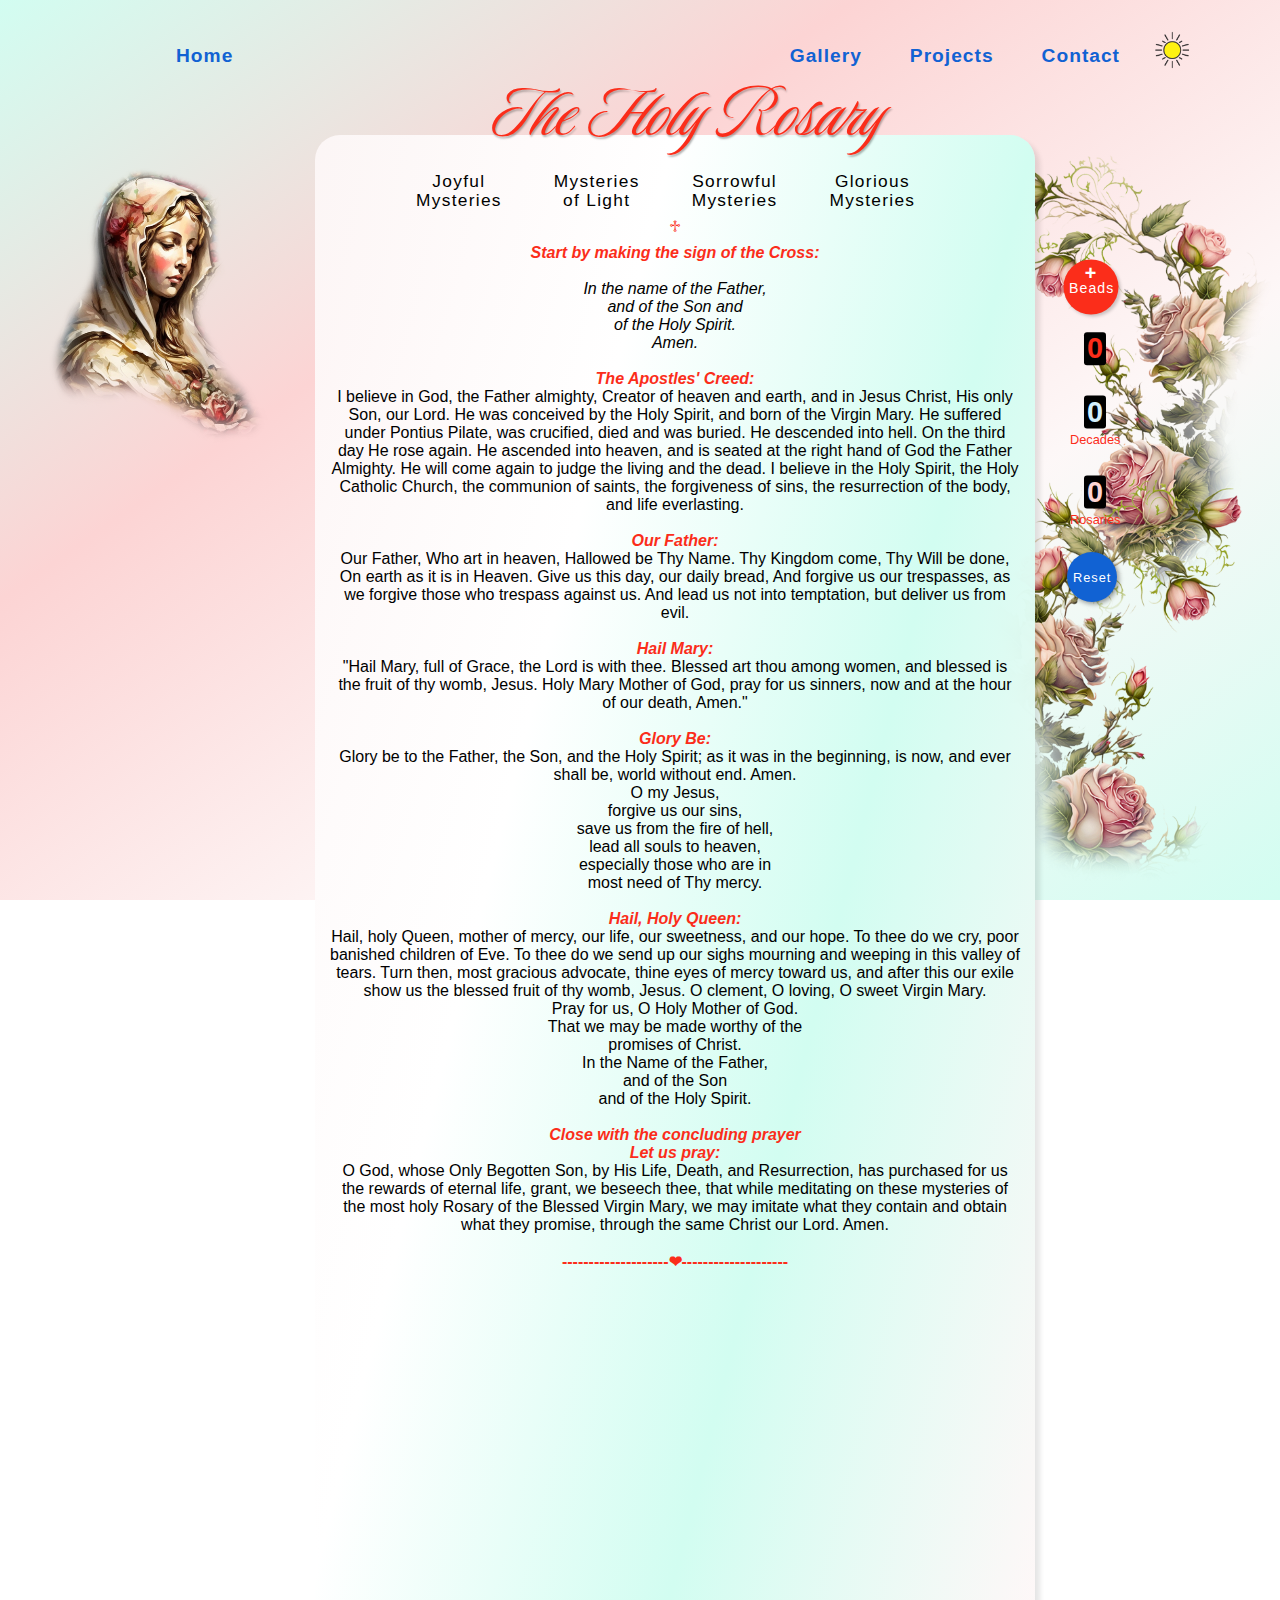
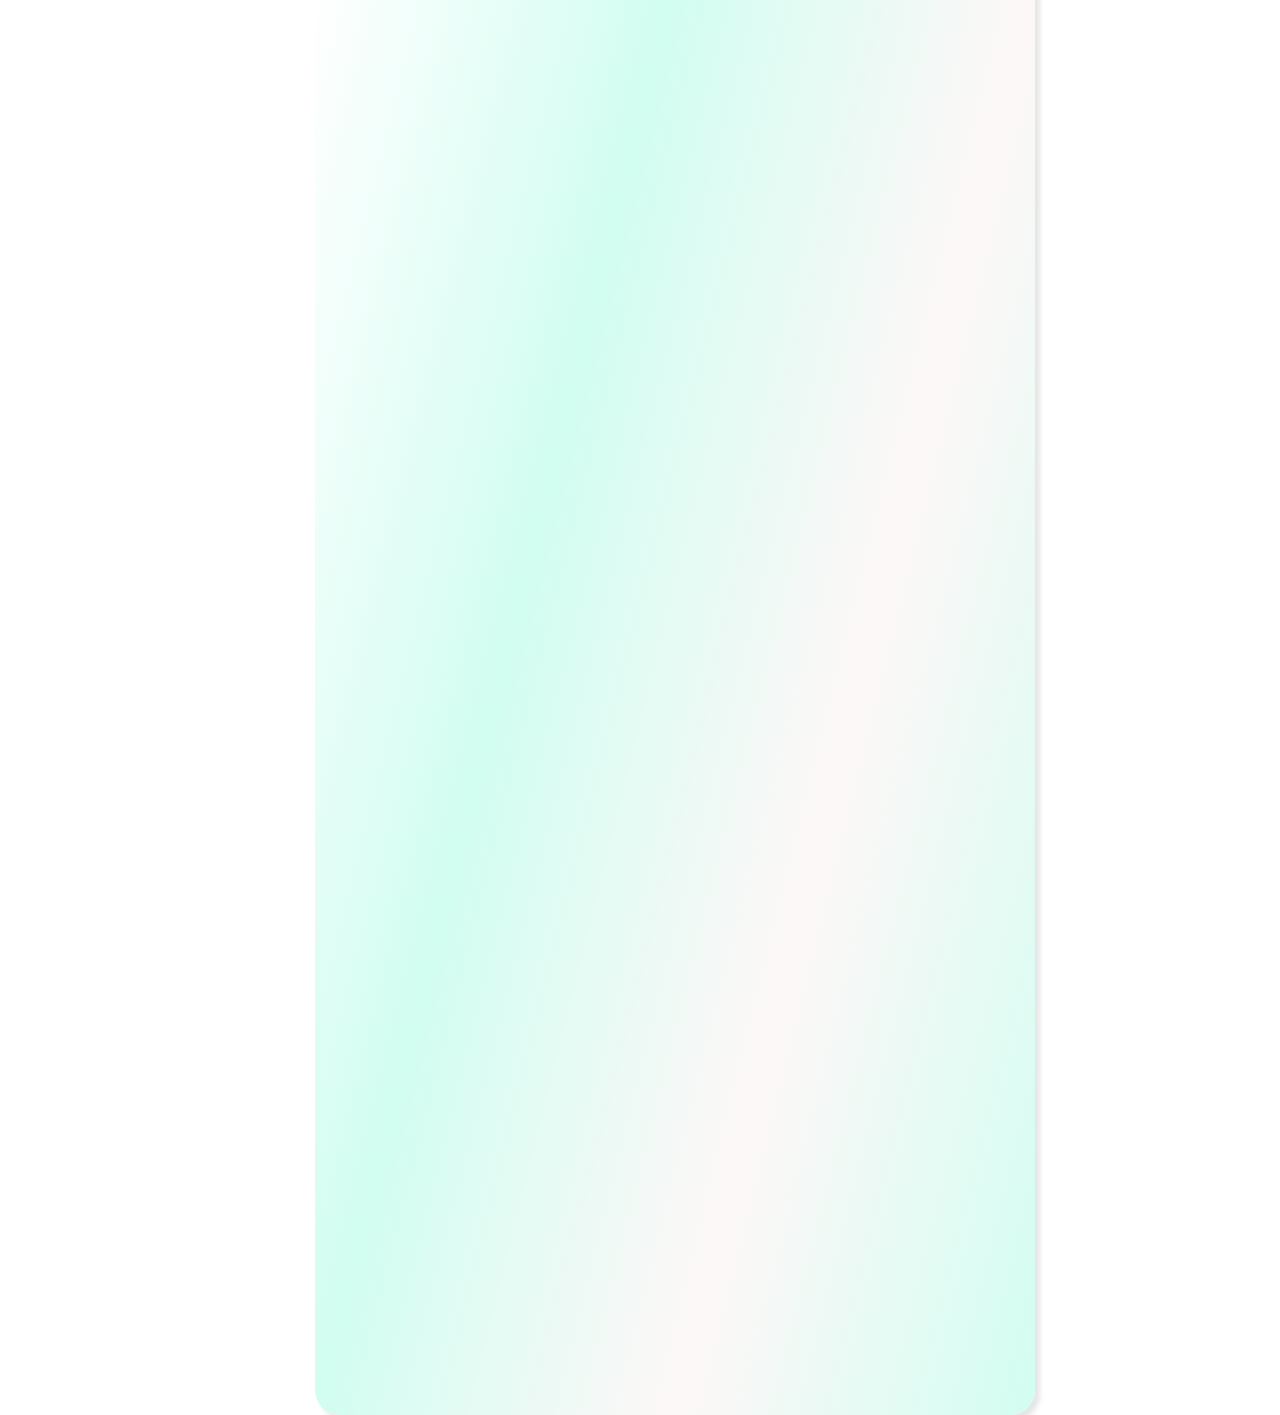
==== index.html @ c5617123 "Add files via upload" ====
<!DOCTYPE html>
<html lang="en">
<head>
    <meta charset="UTF-8">
    <meta http-equiv="X-UA-Compatible" content="IE=edge">
    <meta name="viewport" content="width=device-width, initial-scale=1.0, user-scalable=0">
    <title>The Holy Rosary</title>
    <link rel="preconnect" href="https://fonts.googleapis.com">
    <link rel="preconnect" href="https://fonts.gstatic.com" crossorigin>
    <link href="https://fonts.googleapis.com/css2?family=Great+Vibes&display=swap" rel="stylesheet">
    <link rel="apple-touch-icon" href="%PUBLIC_URL%/logo192.png" />
    <link rel="preconnect" href="https://fonts.googleapis.com">
    <link rel="preconnect" href="https://fonts.gstatic.com" crossorigin>
    <link href="https://fonts.googleapis.com/css2?family=Great+Vibes&family=Luxurious+Script&display=swap" rel="stylesheet">
    <link rel="preconnect" href="https://fonts.googleapis.com">
    <link rel="preconnect" href="https://fonts.gstatic.com" crossorigin>
    <link href="https://fonts.googleapis.com/css2?family=Fleur+De+Leah&display=swap" rel="stylesheet">
    <link rel="stylesheet" href="./styles/styles.css">
    <link rel="stylesheet" href="./styles/max634px.css">
    <link rel="stylesheet" href="./styles/min635px.css">
    <link rel="stylesheet" href="./styles/min768px.css">
    <script   src="./components/theme.js" defer>  </script>
    <script   src="./components/counters.js" defer>  </script>

  </head>
<body>
<div id="chromeBrowser"><i>For best user experience switch to Google Chrome Browser</i></div>
<div class="pop_up_msg"> Mysteries Selected </div>
  <!--  Sun Moon Icon -->
  <div >
    <img  class="sun" src='images/sun.png' width="40px">
  </div>
  
  <!-- Whole Menu -->
  <div class="offScreenMenu"></div>

  <header>
<div class="hamburger" id="hamburger">
      <div class="bar bar-top" ></div>
      <div class="bar bar-mid" ></div>
      <div class="bar bar-bot" ></div>
</div>
</header>

    <nav class="nav">

      <ul class="menu-ul">
        
        <li class="list-li home"><a href="index.html">Home</a></li>
        <li class="list-li"><a href="gallery.html">Gallery</a></li>
        <li class="list-li"><a href="#">Projects</a></li>
        <li class="list-li">
          <a href="mailto:sonnyli2176@gmail.com?subject=Online Queries"
            >Contact</a
          >
        </li>
      </ul>
    </nav>

<!-- GRID CONTENT-->
  <div class="gridContent"> 
      <img class="mary" src="images/mary.png" alt="Mother Mary" />
      <img class="roses" src="images/roses.png" alt="Roses" />
      
  <div class="title "> <p >The Holy Rosary</p></div><br>


      <div class="textLight">

        <div id="the__mysteries__mode">
  <button class="joyful_btn" >Joyful Mysteries</button>
  <button class="light_btn" >Mysteries of Light</button>
  <button class="sorrowful_btn"  >Sorrowful Mysteries</button>
  <button class="glorious_btn"  >Glorious Mysteries</button>
</div>
        
  <!-- TEXT CONTENT -->
<br/>
<br/>
<br/>
<br/>
    <p class="signCross">♱<br/> </p>
    <p >
          <i class="start">Start by making the sign of the Cross: </i><br/>
    </p>
    <br/>

  <div class="makeSign">
    <p ><i>
In the name of the Father, <br/>
and of the Son and <br/>
of the Holy Spirit.<br/>
Amen.</i>
</p>
</div>

<div class="theCreed" ><br/>
<i class="creed">The Apostles' Creed:</i>
</div>
<div class="theCreed">
<p>
I believe in God, the Father almighty,
Creator of heaven and earth,
and in Jesus Christ, His only Son, our Lord.
He was conceived by the Holy Spirit,
and born of the Virgin Mary.
He suffered under Pontius Pilate,
was crucified, died and was buried.
He descended into hell.
On the third day He rose again.
He ascended into heaven,
and is seated at the right hand of God the Father Almighty.
He will come again to judge the living and the dead.
I believe in the Holy Spirit,
the Holy Catholic Church,
the communion of saints,
the forgiveness of sins,
the resurrection of the body,
and life everlasting.
</p><br/>
  </div>

  <div class="ourFather">
   <div class="ourFatherTitle">
    <i>Our Father:</i>
  </div>
    Our Father, Who art in heaven, 
    Hallowed be Thy Name. 
    Thy Kingdom come, Thy Will be done, 
    On earth as it is in Heaven.
     Give us this day, our daily bread, 
     And forgive us our trespasses, 
     as we forgive those who trespass against us. 
     And lead us not into temptation,
      but deliver us from evil.
   
  </div><br/>

        <div class="hailMary" >
        <span class="hailM"><i>Hail Mary:</i></span><br/>
          "Hail Mary, full of Grace, the Lord is with thee.
            Blessed art thou among women, and blessed is the fruit
            of thy womb, Jesus. Holy Mary Mother of God, pray for us sinners,
             now and at the hour of our death, Amen."
        </div><br/>
   
        <div class="gloryBe">
        <span class="glory"><i>Glory Be:</i><br/></span>
        Glory be to the Father, 
        the Son, and the Holy Spirit; 
        as it was in the beginning, 
        is now, and ever shall be, 
        world without end. Amen.
        </div>

        <div class="closing">
      <p >
      O my Jesus, <br/>
      forgive us our sins, <br/>

      save us from the fire of hell, <br/>

      lead all souls to heaven, <br/>

      especially those who are in <br/>
       
      most need of Thy mercy.
      </p>
    </div><br/>

    <div class="closing">
      <span class="hailHolyQueen"><i>Hail, Holy Queen:</i><br/></span>

      Hail, holy Queen, mother of mercy, 
      our life, our sweetness, and our hope. 
      To thee do we cry, poor banished 
      children of Eve. To thee do we send 
      up our sighs mourning and weeping 
      in this valley of tears. 
      Turn then, most gracious advocate, 
      thine eyes of mercy toward us, 
      and after this our exile show us 
      the blessed fruit of thy womb, 
      Jesus. O clement, O loving, 
      O sweet Virgin Mary.
      <br/>
     
Pray for us, 
O Holy Mother of God.<br/>

That we may be made worthy

of the <br/>

promises of Christ.<br/>

In the Name of the Father, <br/> 
and of the Son <br/>
and of the Holy Spirit.<br/>

</div><br/>

<div class="conclude">
<span ><i>Close with the concluding prayer<br/>
Let us pray:</i></span>
</div>

<div class="closing">
O God, whose Only Begotten Son, by His Life, Death,
 and Resurrection, has purchased for us the rewards of
  eternal life, grant, we beseech thee,
   that while meditating on these mysteries 
   of the most holy Rosary of the Blessed 
   Virgin Mary, we may imitate what they contain
    and obtain what they promise, 
    through the same Christ our Lord. Amen.

</div>


<div class="heart"><br/>
--------------------<span >&#10084;</span>--------------------
</div>

</div><!-- end of TextLight Section -->

<div id="counters-and-buttons-container">
<div id="counters-container">
  <button id="beads">0</button>
  <button id="decades">0</button>
  <div id="decades__bottom">Decades</div>
  <button id="rosaries">0</button>
  <div id="rosaries__bottom">Rosaries</div>
</div>

  <div id="buttons-container"> 
    <button id="beads-plus"><span id="beads-txt">Beads</span></button>
    <button id="reset-btn">Reset</button>
  </div>
</div><!-- END OF GRID CONTAINER -->

<!-- The Completed Said Rosary Message  -->
<div id="saidRosary"><p></p></div>


<div id="Mysteries_Container">
<!-- THE JOYFUL MYSTERIES -->
<div data-set='mystery' class="mystery" id="Joyful__Mysteries">
  
      <div class="J1 joyful "> <i class="The__Annunciation sub__title"> 1st: The Annunciation </i>
                 <div ><!--P -->
                 <p class="first__message"> "In the sixth month the angel Gabriel was sent from God to a city of Galilee named Nazareth, to a virgin betrothed to a man whose name was Joseph, of the house of David; and the virgin's name was Mary" </p>
                 </div><!--P -->
                    <div class="IM Gabriel"><!-- IMG -->
                         <img src= "./images/Gabriel.png" alt="Angel Grabriel" > 
                    </div><!-- IMG -->
                <div class="bg"></div>
      </div>

      <div class="J2 joyful "> <i class="The__Visitation sub__title"> 2nd: The Visitation </i>
                <div class="the__visitation__text">
                <p class="second__message"> "In those days Mary arose and went with haste into the hill country, to a city of Judah, and she entered the house of Zechariah and greeted Elizabeth. And when Elizabeth heard the greeting of Mary, the babe leaped in her womb; and Elizabeth was filled with the Holy Spirit and she exclaimed with a loud cry, 'Blessed are you among women, and blessed is the fruit of your womb!" </p>
                </div>
                   <div class="IM Visitation">
                        <img src= "./images/Visitation.png" alt="Mary Visitation Elizabeth" >    
                   </div>
                   <div class="bg"></div>
</div>

      <div class="J3 joyful "> <i class="The__Birth__of__Our__Lord sub__title"> 3rd: The Birth of Our Lord </i>
            <div>
            <p class="third__message"> "In those days a decree went out from Caesar Augustus that all the world should be enrolled. This was the first enrolment, when Quirinius was governor of Syria. And all went to be enrolled, each to his own city. And Joseph also went up from Galilee, from the city of Nazareth, to Judea, to the city of David, which is called Bethlehem, because he was of the house and lineage of David, to be enrolled with Mary, his betrothed, who was with child. And while they were there, the time came for her to be delivered. And she gave birth to her first-born son and wrapped him in swaddling cloths, and laid him in a manger, because there was no place for them in the inn" </p>
            </div>
             <div class="IM Manger"> 
                 <img src= "./images/JesusInManger.png" alt="Jesus Laying In the Manger" >    
            </div>
                 <div class="bg"></div>
    </div>

    <div class="J4 joyful "> <i class="The__Presentation__in__Temple sub__title"> 4th: The Presentation in the Temple </i>
           <div>
           <p class="fourth__message"> "And at the end of eight days, when he was circumcised, he was called Jesus, the name given by the angel before he was conceived in the womb. And when the time came for their purification according to the law of Moses, they brought him up to Jerusalem to present him to the Lord (as it is written in the law of the Lord, 'Every male that opens the womb shall be called holy to the Lord') and to offer a sacrifice according to what is said in the law of the Lord, 'a pair of turtledoves, or two young pigeons" </p>
          </div>
               <div class="IM Presentation">
                   <img src= "./images/Presentation.png" alt="The Presentation of Jesus" >    
              </div>
                   <div class="bg"></div>
    </div>

    <div class="J5 joyful "> <i class="Jesus__in__the__temple sub__title"> 5th: The finding of Jesus in the temple </i>
           <div>
           <p class="fifth__message"> "Now his parents went to Jerusalem every year at the feast of the Passover. And when he was twelve years old, they went up according to custom; and when the feast was ended, as they were returning, the boy Jesus stayed behind in Jerusalem. His parents did not know it. After three days they found him in the temple, sitting among the teachers, listening to them and asking them questions; and all who heard him were amazed at his understanding and his answers" </p>
           </div>
               <div class="IM Found">
                    <img src= "./images/FoundJesus.png" alt=" Found Jesus at the Temple" >    
               </div>
                    <div class="bg"></div>
    </div>
    </div>
  
  <!-- Mysteries__of__Light -->
  <div class="mystery" id="Mysteries__of__Light">
        <div class="L1 light "> <i class="The__Baptism__in__the__Jordan sub__title"> 1st: The Baptism in the Jordan </i>
            <div>
            <p class="first__message"> "And when Jesus was baptized, he went up immediately from the water, and behold, the heavens were opened and he saw the Spirit of God descending like a dove, and alighting on him; and lo, a voice from heaven, saying, 'This is my beloved Son, with whom I am well-pleased" </p>
            </div>
                  <div class="IM Baptismal">
                       <img src= "./images/Baptismal.png" alt=" The Baptismal of Jesus" >    
                  </div>
                      <div class="bg"></div>
     </div>

    <div class="L2 light "> <i class="Wedding__feast__of__Cana sub__title"> 2nd: The wedding feast of Cana </i>
            <div>
            <p class="second__message"> "On the third day there was a marriage at Cana in Galilee, and the mother of Jesus was there; Jesus also was invited to the marriage, with his disciples. When the wine failed, the mother of Jesus said to him, 'They have no wine.' And Jesus said to her, 'O woman, what have you to do with me? My hour has not yet come.' His mother said to the servants, 'Do whatever he tells you" </p>
            </div>
                 <div class="IM Cana">
                      <img src= "./images/WeddingCana.png" alt=" The Wedding__feast__of__Cana" >    
                 </div>
                     <div class="bg"></div>
     </div>

    <div class="L3 light "> <i class="The__kingdom__of__God sub__title"> 3rd: The proclamation of the kingdom of God </i>
          <div>
          <p class="third__message"> "The time is fulfilled, and the kingdom of God is at hand; repent, and believe in the gospel" </p>
          </div>
               <div class="IM Repent">
                  <img src= "./images/Repent.png" alt=" The proclamation of the Kingdom of God" >    
               </div>
                    <div class="bg"></div>
    </div>

    <div class="L4 light "> <i class="The__Transfiguration sub__title"> 4th: The Transfiguration </i>
         <div>
         <p class="fourth__message"> "And after six days Jesus took with him Peter and James and John his brother, and led them up a high mountain apart. And he was transfigured before them, and his face shone like the sun, and his garments became white as light" </p>
         </div>
              <div class="IM Transfiguration">
                  <img src= "./images/transfiguration.png" alt=" The Transfiguration of Jesus" class="Transfiguration">    
              </div>
                    <div class="bg"></div>
    </div>

    <div class="L5 light "> <i class="The__institution__of__the__Eucharist sub__title"> 5th: The institution of the Eucharist </i>
            <div>
            <p class="fifth__message"> "Now as they were eating, Jesus took bread, and blessed, and broke it, and gave it to the disciples and said, 'Take, eat; this is my body" </p>
            </div>
                  <div class="IM theEucharist">
                     <img src= "./images/theEucharist.png" alt=" The The__institution__of__the__Eucharist" class="theEucharist">    
                  </div>
                       <div class="bg"></div>
    </div>
</div>

<!-- THE SORROWFUL -->
<div class="mystery" id="Sorrowful__Mysteries">
        <div class="S1 sorrowful "> <i class="The__agony__in__the__Garden sub__title"> 1st: The agony in the Garden </i>
            <div>
            <p class="first__message"> "Then Jesus went with them to a place called Gethsemane, and he said to his disciples, 'Sit here, while I go yonder and pray.' And taking with him Peter and the two sons of Zebedee, he began to be sorrowful and troubled. Then he said to them, 'My soul is very sorrowful, even to death; remain here, and watch with me.' And going a little farther he fell on his face and prayed, 'My Father, if it be possible, let this cup pass from me; nevertheless, not as I will, but as you will" </p>
            </div>
                 <div class="IM Gethsemane">
                     <img src= "./images/JesusInGarden.png" alt="Jesus In The Garden of Gethsemane" >
                 </div>
                      <div class="bg"></div>
    </div>

    <div class="S2 sorrowful "> <i class="The__scourging__at__the__pillar sub__title"> 2nd: The scourging at the pillar </i>
           <div>
           <p class="second__message"> "Pilate released Barabbas to them, but after he had Jesus scourged, he handed him over to be crucified" </p>
           </div>
                <div class="IM Scourging">
                    <img src= "./images/Scourging.png" alt="Jesus being scourging" >
                </div>
                      <div class="bg"></div>
    </div>

    <div class="S3 sorrowful "> <i class="The__crowning__with__thorns sub__title"> 3rd: The crowning with thorns </i>
           <div>
           <p class="third__message"> "Then the soldiers of the governor took Jesus into the praetorium, and they gathered the whole battalion before him. And they stripped him and put a scarlet robe upon him, and plaiting a crown of thorns they put it on his head, and put a reed in his right hand. And kneeling before him they mocked him, saying, 'Hail, King of the Jews!" </p>
          </div>
               <div class="IM crownThorn">
                   <img src= "./images/TheCrown.png" alt="Jesus Crowning of Thorns" >
               </div>
                    <div class="bg"></div>
    </div>

    <div class="S4 sorrowful "> <i class="The__carrying__of__the__cross sub__title"> 4th: The carrying of the cross </i>
           <div>
           <p class="fourth__message"> "And they compelled a passer-by, Simon of Cyrene, who was coming in from the country, the father of Alexander and Rufus, to carry his cross. And they brought him to the place called Golgotha (which means the place of a skull)" </p>
           </div>
                 <div class="IM JesusCarry">
                      <img src= "./images/JesusCarryCross.png" alt="Jesus carr the cross" >
                 </div>
                       <div class="bg"></div>
    </div>

    <div class="S5 sorrowful "> <i class="The crucifixion sub__title"> 5th: The crucifixion </i>
           <div>
           <p class="fifth__message"> "And when they came to the place which is called The Skull, there they crucified him, and the criminals, one on the right and one on the left. And Jesus said, 'Father, forgive them; for they know not what they do' ...
           It was now about the sixth hour, and there was darkness over the whole land until the ninth hour, while the sun's light failed; and the curtain of the temple was torn in two. Then Jesus, crying with a loud voice, said, 'Father, into thy hands I commit my spirit!' And having said this he breathed his last" </p>
           </div>
                <div class="IM Crucified ">
                    <img src= "./images/JesusCross.png" alt="Jesus crucified on the cross" >
                </div>
                         <div class="bg"></div>
 </div>
 </div>
    
    <!-- THE GLORIOUS -->
    <div class="mystery" id="The__Glorious__Mysteries">
      
      <div class="G1 glorious "> <i class="The__Resurrection sub__title"> 1st: The Resurrection </i>
        <div>
           <p class="first__message"> "But on the first day of the week, at early dawn, they went to the tomb, taking the spices which they had prepared. And they found the stone rolled away from the tomb, but when they went in they did not find the body. While they were perplexed about this, behold, two men stood by them in dazzling apparel; and as they were frightened and bowed their faces to the ground, the men said to them, 'Why do you seek the living among the dead? He is not here, but has risen" </p>
       </div>
       <div class="IM theResurrection">
           <img src= "./images/theResurrection.png" alt="the Resurrection" >
      </div>
            <div class="bg"></div>
    </div> 
      
      <div class="G2 glorious "> <i class="The__Ascension sub__title"> 2nd: The Ascension </i>
        <div>
             <p class="second__message"> "So then the Lord Jesus, after he had spoken to them, was taken up into heaven, and sat down at the right hand of God" </p>
        </div>
        <div class="IM theAscension">
             <img src= "./images/theAscension.png" alt="the Ascension" >
        </div>
            <div class="bg"></div>
    </div>
      
      <div class="G3 glorious "> <i class="The__descent__of__the__Holy__Spirit sub__title"> 3rd: The descent of the Holy Spirit </i>
        <div>
            <p class="third__message"> "When the day of Pentecost had come, they were all together in one place. And suddenly a sound came from heaven like the rush of a mighty wind, and it filled all the house where they were sitting. And there appeared to them tongues as of fire, distributed and resting on each one of them. And they were all filled with the Holy Spirit and began to speak in other tongues, as the Spirit gave them utterance" </p>
        </div>
        <div class="IM theHolySpirit ">
            <img src= "./images/theHolySpirit.png" alt="theHolySpirit" >
      </div>
            <div class="bg"></div>
      </div>
      
      <div class="G4 glorious "> <i class="The__Assumption sub__title"> 4th: The Assumption </i>
            <div>
                 <p class="fourth__message"> "Henceforth all generations will call me blessed; for he who is mighty has done great things for me" </p>
           </div>
           <div class="IM theAssumption ">
                 <img src= "./images/theAssumption.png" alt="theAssumption" >
           </div>
            <div class="bg"></div>
      </div>
      
      <div class="G5 glorious "> <i class="The__crowning__Queen__of__Heaven sub__title"> 5th: The crowning of Our Lady Queen of Heaven </i>
        <div>
             <p class="fifth__message"> "And a great portent appeared in heaven, a woman clothed with the sun, with the moon under her feet, and on her head a crown of twelve stars" </p>
        </div>
      <div class="IM QueenofHeaven">
        <img src= "./images/QueenofHeaven.png" alt="QueenofHeaven" >
      </div>
            <div class="bg"></div>
      </div>

      </div>  <!-- THE MYSTERIES CONTAINER -->



</body>
</html>
---- styles/styles.css ----
* {
  margin: 0;
  padding: 0;
  box-sizing: border-box;
}

:root {
  --rose: rgb(251, 45, 26);
  --lightrose: rgb(252, 212, 212);
  --faderose: rgba(253, 247, 247, 0.933);
  --darkblue: rgb(39, 6, 135);
  --darkerBlue: rgb(2, 2, 51);
  --darkModeText: rgba(253, 174, 147, 0.721);
  --lightblue: rgb(17, 98, 211);
  --nav: rgba(247, 179, 179, 0.45);
  --purple: rgb(155, 50, 240);
  --softlightopal: rgb(210, 253, 241);
  --lighterblue: rgb(212, 239, 252);
  --black: black;
  --white: white;
  --offWhite: rgb(161, 196, 255);
  --counterBG: rgba(255, 255, 255, 0.84);
  --counterBorder: rgb(248, 163, 166);
  --offScreenMenu: #a9c1e2;
  --dark: rgb(47, 64, 94);
  --green-popMsg: rgb(0, 255, 0);
}



          /* POP UP MSG */
          .pop_up_msg{
            position: fixed;
            color: var(--green-popMsg);
            z-index: 9;
            top: 130px;
            left: 35%;
            font-size: small;
            display: none;
            transition: ease 0.5s;
          }
          
          .pop_up_msg.active{
            position: fixed;
            color: var(--green-popMsg);
            background-color: var(--darkerBlue);
            padding: 5px 10px;
            border-radius:8px;
            z-index: 9;
            top: 130px;
            left: 35%;
            font-size: small;
            display: block;
            transition: ease 0.5s;
          }

        html, body{
  margin: 0 auto;
  position: relative;
}

             /* ....  THE BUTTONS DIV CONTAINER MYSTERIES SELECTION  ... */
            #the__mysteries__mode{
            display: flex;
            position: relative;
            z-index: 0;
            background-color: none;
            min-width: 340px;
            max-width: 360px;
            max-height: auto;;
            top: 2%;
            margin-left: 1.5em;
            }
            
            /* ....  THE BUTTONS MYSTERIES SELECTION  ... */

          .joyful_btn,
          .light_btn,
          .sorrowful_btn,
          .glorious_btn {
            display: flex;
            position: absolute;
            justify-content: space-around;
            width: 100%;
            height: 45px;
            padding: 5px;
            left: -15px;
            top: 65px;
            border-radius: 10px;
            background: none;
            border: none;
            color: inherit;
            transform: scale(0.8);
            letter-spacing: 1px;
            margin: 0;
            cursor: pointer;
            }

          .joyful_btn:hover ,
          .light_btn:hover ,
          .sorrowful_btn:hover ,
          .glorious_btn:hover {
            display: flex;
            position: absolute;
            justify-content: space-around;
            width: 100%;
            height: 45px;
            padding: 5px;
            left: -15px;
            top: 65px;
            background-color: var(--darkerBlue);
            border-radius: 10px;
            color: var(--lighterblue);
            transform: scale(0.8);
            letter-spacing: 1px;
            margin: 0;
            cursor: pointer;
            box-shadow: 0 0 7px 1px var(--lightblue);
            }


/* SunIcon */
.sun {
  display: block;
  position: absolute;
  top: 0;
  right: 60px;
  cursor: pointer;
  z-index: 3;
}

/* Gallery */
#wrapper {
  position: absolute;
  justify-content: center;
  align-items: center;
  top: 115px;
  display: grid;
  grid-template-columns: repeat(auto-fit, minmax(200px, 1fr));
  gap: 10px;
  padding: 0;
  margin: 10px;
  background-position: center;
}

/* Gallery images */
.imgPic {
  width: 100%;
  padding: 0;
  margin: 0;
}


/* Dark Theme Body background-image color*/
.darkMode {
  font-family: "Segoe UI", Tahoma, Geneva, Verdana, sans-serif;
  background-image: linear-gradient(
    to top left,
    var(--dark),
    var(--darkblue),
    var(--dark),
    var(--dark)
  );
  background-repeat: no-repeat;
  overflow-x: hidden;
  overflow-y: auto;
  background-attachment: fixed;
  z-index: 0;
  color: var(--offWhite);
  margin: 0;
  padding: 0;
  box-sizing: border-box;
  position: relative;
}

body {
  font-family: "Segoe UI", Tahoma, Geneva, Verdana, sans-serif;
  background-image: linear-gradient(
    to top left,
    var(--softlightopal),
    var(--faderose),
    var(--lightrose),
    var(--softlightopal)
  );
  background-repeat: no-repeat;
  overflow-x: hidden;
  overflow-y: auto;
  background-attachment: fixed;
  margin: 0 auto;
  padding: 0;
  box-sizing: border-box;
  position: relative;
  overflow-x: hidden;
}

header {
  margin: 0;
  padding: 0;
  width: 100%;
  height: auto;
  position: relative;
  z-index: 1;
}

.hamburger {
  grid-area: ham;
  display: block;
  position: absolute;
  top: 0px;
  right: 0;
  left: 83%;
  padding: 0;
  z-index: 3;
}

nav {
  display: flex;
  justify-items: center;
  width: 100%;
  margin: 0;
  padding: 0;
  box-sizing: border-box;
  position: relative;
}

.menu-ul {
  display: flex;
  position: absolute;
  flex-direction: column;
  list-style: none;
  margin: 0;
  padding: 0;
  box-sizing: border-box;
  }

.home {
  position: relative;
  left: -57%;
}

.list-li a {
  position: relative;
  align-content: center;
  justify-content: center;
  font-weight: 700;
  font-size: 1.2rem;
  margin: 0px;
  box-sizing: border-box;
  width: 100%;
  height:35px;
}

.menu-ul a:hover {
  font-weight: 700;
  color: var(--rose);
}

.gridContent {
  display: grid;
  width: 100%;
  height: 100dvh;
  position: absolute;
  top: 0;
  margin: 0 auto;
  padding: 0;
  background-position: center center;
  background-size: cover;
  background-repeat: no-repeat;
  justify-content: center;
  gap: 10px;
  grid-template-columns: auto 320px auto;
  grid-template-areas:
    "title title title"
    "ls content rs"
    "ls content rs"
    "ls footer rs";
}

.title {
  grid-area: title;
  width: clamp(250px 290px 320px);
  font-family: "Great Vibes", cursive !important;
  font-family: "Luxurious Script", cursive !important;
  font-size: 3.6rem;
  color: var(--rose);
  text-align: center;
  text-shadow: 1.5px 2px 2px rgba(0, 0, 0, 0.3);
  white-space: nowrap;
  position: absolute;
  margin-top: -4px;
}

.textLight {
  grid-area: content;
  background-image: linear-gradient(
    to bottom right,
    var(--faderose),
    var(--white),
    var(--softlightopal),
    var(--faderose),
    var(--softlightopal)
  );
  border-radius: 25px;
  text-align: center;
  justify-self: center;
  padding: 0px 15px;
  font-size: 1rem;
  color: var(--black);
  margin: -1.5rem 1.5rem auto;
  z-index: -1;
  box-shadow: 5px 5px 5px rgba(0, 0, 0, 0.1);
  position: relative;
}

/* The Text Content*/
.textDark {
  grid-area: content;
  background-image: linear-gradient(
    to top left,
    rgba(53, 22, 87, 0.547),
    rgba(122, 0, 128, 0.601),
    rgb(20, 21, 123),
    rgba(0, 44, 201, 0.34)
  );
  color: var(--offWhite);
  border: 1px solid rgba(0, 195, 255, 0.448);
  border-radius: 25px;
  text-align: center;
  justify-self: center;
  padding: 0px 15px;
  font-size: 1rem;
  margin: -1.5rem 1.5rem auto;
  z-index: -1;
  box-shadow: 5px 5px 5px rgba(61, 184, 255, 0.41);
  position: relative;
}

.mary,
.roses {
  display: block;
  position: absolute;
  
}

.mary{
  z-index: -1;
  transition: ease 0.5s;
  left: 0;
  margin-right: auto;
  }

.roses{
  z-index: -1;
  transition: ease 0.5s;
  right: 0;
  margin-left: auto;
}

/* Actual Red Rose Sub-heading */
.start,
.creed,
.ourFatherTitle,
.hailM,
.glory,
.hailHolyQueen,
.conclude,
.heart,
.comment,
.clickLink {
  color: var(--rose);
  font-weight: 700;
}

.signCross {
  color: var(--rose);
  position: relative;
  top: -2rem;
}

.start,
.makeSign,
.hailMary,
.ourFather,
.theCreed,
.signCross,
.gloryBe,
.closing,
.conclude,
.bottom,
.heart,
a {
  text-align: center;
  position: relative;
  top: -2rem;
}

.link,
a {
  display: block;
  text-decoration: none;
  color: var(--lightblue);
  margin: 1rem 0 0;
}

#counters-and-buttons-container {
  position: relative;
  width: fit-content;
  height: auto;
  z-index: 9;
  transition: all 0.5s;
}


#counters-container,
#buttons-container {
  display: flex;
  flex-direction: column;
  position: relative;
  margin: 25em 0 0 16em;
}

#beads-minus,
#beads-plus {
  margin-top: 10px;
  font-size: 0.8rem;
  box-shadow: 2px 2px 3px rgba(0, 0, 0, 0.2);
  cursor: pointer;
  width: 88px;
  height: 30px;
  letter-spacing: 1px;
  padding: 0 5px;
  border-radius: 0.7rem;
  border: none;
  color: var(--white);
  background-color: var(--darkblue);
}

#beads-minus,
#beads-plus,
#reset-btn {
  margin: 0 5px;
  }

#beads-minus:hover:active {
box-shadow: 0px 0px 10px rgba(100, 183, 251, 0.8);

  }

#beads-plus:hover:active {
box-shadow: 0px 0px 10px rgba(100, 183, 251, 0.8);

  }

#reset-btn:hover:active {
box-shadow: 0px 0px 10px rgba(100, 183, 251, 0.8);

  }

#reset-btn {
  font-size: 0.8rem;
  box-shadow: 2px 2px 3px rgba(0, 0, 0, 0.2);
  cursor: pointer;
  width: 88px;
  height: 30px;
  letter-spacing: 1px;
  padding: 0 3px;
  border-radius: 0.7rem;
  border: none;
  color: var(--white);
  background-color: var(--lightblue);
}

/* 0 */
#beads {
  position: absolute;
  top: 50%;
  left: 50%;
  transform: translate(-50%, -50%);
  font-size: 1rem;
  font-weight: 700;
  color: var(--offwhite);
  text-shadow: 0px 0px 3px rgba(0, 0, 0, 0.4);
}

/* WHOLE BUTTON */
#decades {
  position: absolute;
  top: 50%;
  left: 50%;
  transform: translate(-50%, -50%);
  font-size: 1rem;
  font-weight: 700;
  color: var(--offwhite);
  padding: 0 30px;
}

/* WHOLE BUTTON */
#rosaries {
  position: absolute;
  top: 50%;
  left: 50%;
  transform: translate(-50%, -50%);
  font-size: 1rem;
  font-weight: 700;
  color: var(--offwhite);
}
---- styles/max634px.css ----
/* ==============   screen and (max-width: 395px)   ======================= */
   @media screen and (max-width: 395px){
              .mary,.roses{
              display: none;
            }
        }



@media screen and (max-width: 550px)  {

 .roses,.mary{
  opacity: 0;
  transition: all 0.7s;
 }

   

}

/* ==============   screen and (max-width: 634px)   ======================= */
        @media screen and (max-width: 634px)  {
          .gridContent {
            display: grid;
            position: absolute;
            top: -10px;
            margin-top: 5em;
            max-width: 634px;
            height: 100dvh;
            justify-content: center;
            background-position: center;
            background-size: cover;
            background-repeat: no-repeat;
            grid-template-columns: 1fr 320px 1fr;
            grid-template-rows: 60px 275dvh auto;
            grid-template-areas:
              ". title ham"
              "ls content rs"
              "ls footer rs";
          }

          body{
            touch-action: pan-y;
          }




 /* Browser message */
#chromeBrowser{
  display: none;
  position: fixed;
  width: 35px;
  height: 2em;
  color: var(--rose);
  margin: 0;
  min-width: 430px;
  padding: 5px 10px;
  top: -1em;
  left: 2em;
  background-color: #000000;
  border-radius: 5px;
  text-align: center;
  z-index: 99;
}

/* Browser message */
#chromeBrowser.active{
  display: block;
  position: fixed;
  width: 35px;
  height: 2em;
  color: var(--rose);
  background-color: #000000;
  margin: 0;
  min-width: 430px;
  padding: 25px 10px;
  top: -1em;
  left: -35px;
  border-bottom-left-radius: 5px;
  border-bottom-right-radius: 5px;
  text-align: center;
  z-index: 99;
  transform: scale(0.8);
}

          /* POP UP MSG */
          .pop_up_msg{
            position: fixed;
            color: var(--green-popMsg);
            z-index: 9;
            top: 100px;
            left: 38%;
            font-size: small;
            display: none;
            transition: ease 0.5s;
          }
          
          .pop_up_msg.active{
            position: fixed;
            color: var(--green-popMsg);
            z-index: 9;
            top: 135px;
            left: 30%;
            font-size: small;
            display: block;
            transition: ease 0.5s;
          }

           /* ....  THE BUTTONS DIV CONTAINER MYSTERIES SELECTION  ... */
            #the__mysteries__mode{
            display: flex;
            position: absolute;
            z-index: 999;
            background-color: none;
            min-width: 340px;
            max-width: 360px;
            max-height: auto;;
            top: -3.3em;
            margin-left: 0em;
            padding: 0;
            }
            
            /* ....  THE BUTTONS MYSTERIES SELECTION  ... */

          .joyful_btn,
          .light_btn,
          .sorrowful_btn,
          .glorious_btn {
            display: flex;
            position: relative;
            justify-content: space-around;
            width: 100%;
            height: 45px;
            padding: 5px;
            left: -15px;
            top: 65px;
            border-radius: 10px;
            background: none;
            border: none;
            color: inherit;
            transform: scale(0.8);
            letter-spacing: 1px;
            margin: 0;
            cursor: pointer;
            z-index: 999;
            }

          .joyful_btn:hover ,
          .light_btn:hover ,
          .sorrowful_btn:hover ,
          .glorious_btn:hover {
            display: flex;
            position: relative;
            justify-content: space-around;
            width: 100%;
            height: 45px;
            padding: 5px;
            left: -15px;
            top: 65px;
            border-radius: 10px;
            color: var(--lighterblue);
            transform: scale(0.8);
            letter-spacing: 1px;
            margin: 0;
            cursor: pointer;
            box-shadow: 0 0 7px 1px var(--lightblue);
            z-index: 999;
            }

            #Mysteries_Container{
            grid-area: content;
            position: relative;
            min-width: 320px;
            max-width: 380px;
            left: -10px;
            z-index: 0;
            top: 1.8em;
          }    
                #Joyful__Mysteries,
                #Mysteries__of__Light,
                #Sorrowful__Mysteries,
                #The__Glorious__Mysteries{
                  position: absolute;
                  top: 4dvh;
                  bottom: 100px;
                  min-width: 320px;
                  width: 340px;
                  text-align: center;
                }
            
                .J1,.L1,.S1,.G1,
                .J2,.L2,.S2,.G2,
                .J3,.L3,.S3,.G3,
                .J4,.L4,.S4,.G4,
                .J5,.L5,.S5,.G5{
                  position: absolute;
                  margin-left: 0em;
                  color: var(--darkModeText);
                  /* background-color: var(--darkerBlue); */
                  opacity: 0;
                  padding: 20px 85px 20px 20px;
                  border: none;
                  border-radius: 25px;
                  min-width: 320px;
                  max-width: 340px;
                  height: 317vh;
                  transition: ease 0.7s;
                }

                .J1.active,.L1.active,.S1.active,.G1.active,
                .J2.active,.L2.active,.S2.active,.G2.active,
                .J3.active,.L3.active,.S3.active,.G3.active,
                .J4.active,.L4.active,.S4.active,.G4.active,
                .J5.active,.L5.active,.S5.active,.G5.active{
                  color: var(--darkModeText);
                  opacity: 1;
                  padding: 20px 55px 20px 20px;
                  position: absolute;
                  min-width: 320px;
                  max-width: 340px;
                  height: 317vh;
                  border: none;
                  border-radius: 25px;
                  left: 0;
                  transition: ease 0.7s;
                }
                /* Para Div Text */
                .mystery p {
                  z-index: 1;
                  padding-top: 1em;
                }
                /* Mystery Image Active */
                .IM{
                  position: absolute;
                  top: -200px;
                  left: -3px;
                  z-index: -1;
                }
                /* Mystery Background Colour Active */
                .bg{
                  top: -15px;
                  opacity: 1;
                  position: absolute;
                  min-width: 320px;
                  width: 340px;
                  height: 317vh;
                  border: none;
                  border-radius: 25px;
                  left: 0;
                  background-color: var(--darkerBlue);
                  transition: ease 0.7s;
                  z-index: -2;
                }
   
        .sub__title{
          position: relative;
          top: -5px;
          color: var(--lightblue);
          font-size: large;
        }

        /* THE JOYFUL MYSTERIES */
       .Gabriel{
          display: block;
          position: absolute;
          top: 0em;
          z-index: 0;
        } 

        .Visitation{
          display: block;
          position: absolute;
          top: 10px;
        }

     
          .Manger{
          display: block;
          position: absolute;
          top: 0px;
        }
       
        .Presentation{
          display: block;
          position: absolute;
          top: 0em;
        }

        .Found{
          display: block;
          position: absolute;
          top: 0em;
        }

        /* THE MYSTERIES OF LIGHT */
      .Baptismal{
          display: block;
          position: absolute;
          top: 0em;
        }
      
        .Cana{
          display: block;
          position: absolute;
          top: 0em;
        }

        .Repent{
          display: block;
          position: absolute;
          top: 0em;
        }
        .Transfiguration{
          display: block;
          position: absolute;
          top: 0em;
        }
        .theEucharist{
          display: block;
          position: absolute;
          top: 0em;
        }
   


        .Gethsemane  {
          display: block;
          position: absolute;
          top: 0em;
        }

        .Scourging{
          display: block;
          position: absolute;
          top: 0;
        }
        .crownThorn{
          display: block;
          position: absolute;
          top: 0em;
        }

        .JesusCarry{
          display: block;
          position: absolute;
          top: 0em;
        }
       
          .Crucified{
          display: block;
          position: absolute;
          top: 0em;
        }
       

        .theResurrection{
          display: block;
          position: absolute;
          top: 0;
        }
        .theAscension{
          display: block;
          position: absolute;
          top: 0;
        }

        .theHolySpirit{
          display: block;
          position: absolute;
          top:0;
        }
        .theAssumption{
          display: block;
          position: absolute;
          top: 0;
        }

        .QueenofHeaven{
          display: block;
          position: absolute;
          top: 0em;
        }

   

         .J1,.L1,.S1,.G1{
            order: 5;
          }
          .J2,.L2,.S2,.G2{
            order: 4;
          }
          .J3,.L3,.S3,.G3{
            order: 3;
          }
          .J4,.L4,.S4,.G4{
            order: 2;
          }
          .J5,.L5,.S5,.G5{
            order: 1;
          }


        div.gridContent {
            z-index: 0;
            margin-top: 10%;
          }
     


            .mary {
              width: 100%;
              grid-area: ls;
              justify-self: self-end;
            }

            .roses {
              width: 100%;
              grid-area: rs;
              justify-self: left;
            }
            #wrapper {
              margin: 4rem 10px 1rem;
              position: absolute;
              top: 2em;
          }

            /* Sun Moon Icon */
            .sun {
              display: block;
              position: absolute;
              top: 5px;
              left: 75%;
              right: 12%;
              margin: 0;
              padding: 0;
              cursor: pointer;
              z-index: 9;
            }

            /* Sun Moon Icon */
            .sun.active {
              display: block;
              position: absolute;
              top: -55px;
              left: 75%;
              right: 12%;
              margin: 0;
              padding: 0;
              cursor: pointer;
              z-index: 2;
            }

            /* Beginning of Hamburger Nav */
            nav {
              position: relative;
              display: flex;
              flex-direction: column;
              width: 100%;
              transition: all 0.5s ease-in-out;
              z-index: 9;
              top: 0px;
            }

            .nav {
              display: none;
            }

            .nav.active {
              display: block;
              top: 0px;
              left: 0;
              margin: 0;
              padding: 0;
              position: relative;
              place-items: center;
              width: 100%;
              z-index: 9;
            }

            .menu-ul {
              position: relative;
              width: 100vw;
              height: 0;
              top: 150px;
              margin: 60px auto;
              display: flex;
              flex-direction: column;
              left: 0;
              list-style: none;
              transition: all 0.1s ease-in-out;
              z-index: 9;
            }
            .menu-ul li {
              color: rgb(26, 176, 226);
              padding: 5px;
              margin: 0 auto;
              width: 100%;
            }

            /* *********   This is where how text affected centering    **********/
            .menu-ul li a {
              color: rgb(26, 176, 226);
              display: block; /* Must us display as block for padding*/
              background-color: rgb(54, 71, 121);
              padding-left: 10em; /*....... This is the main adjustment .......*/
              padding: 0.5em 6em; /*....... This is the main adjustment .......*/
              justify-content: center;
            }

            .menu-ul li a:hover {
              background-color: rgb(54, 71, 121);
              justify-self: center;
              color: rgb(162, 199, 211);
              background-color: rgb(47, 61, 104);
            }

            .clickLink {
              position: relative;
              width: 290px;
              height: 30px;
              top: -20px;
              font-size: 1rem;
            }

            .link {
              text-decoration: none;
              color: var(--lightblue);
              margin: 0;
            }

            /* =============================   The Hamburger Menu Section   ==============================*/
            header {
              display: flex;
              justify-content: flex-end;
              position: absolute;
              align-items: center;
              padding: 1rem;
              width: 100%;
              height: 70px;
              top: 8px;
              right: -20px;
              margin: 0 auto;
              padding: 0px;
              box-sizing: border-box;
              z-index: 3;
            }

            /* =============================   Off Screen Menu Section   ==============================*/
            .offScreenMenu {
              display: none;
              position: fixed;
              top: 0;
              width: 100%;
              height: 100dvh;
              background-image: linear-gradient(
                to top left,
                var(--dark),
                var(--darkblue),
                var(--dark),
                var(--dark)
              );
              border: 1px solid rgba(0, 195, 255, 0.448);
              border-radius: 5px;
              padding: 0px 15px;
              box-shadow: 5px 5px 5px rgba(2, 162, 255, 0.1);
              transition: right 0.5s;
              z-index: 2; /* so that the Sun can be put behind*/
            }

            .offScreenMenu.active {
              display: block;
              position: fixed;
              top: 0;
              width: 100%;
              height: 100dvh;
              background-image: linear-gradient(
                to top left,
                var(--dark),
                var(--darkblue),
                var(--dark),
                var(--dark)
              );
              border: 1px solid rgba(0, 195, 255, 0.448);
              border-radius: 5px;
              justify-self: center;
              padding: 0px 15px;
              box-shadow: 5px 5px 5px rgba(2, 162, 255, 0.1);
              transition: right 0.5s;
              z-index: 2; /* so that the Sun can be put behind*/
              overflow: hidden;
            }

            .home {
              margin: 0 auto;
              left: 0;
            }

            .hamburger {
              position: absolute;
              margin: 0;
              right: 10px;
              top: 0px;
              height: 30px;
              width: 30px;
              cursor: pointer;
              padding: 1rem;
              z-index: 3;
            }

            .hamburger.active {
              position: absolute;
              margin: 0;
              right: 10px;
              top: -60px;
              height: 30px;
              width: 30px;
              cursor: pointer;
              padding: 1rem;
              z-index: 3;
            }

            .bar {
              width: 70%;
              height: 4px;
              border-radius: 25px;
              position: absolute;
              top: 50%;
              left: 50%;
              transform: translate(-50%, -50%);
              background-color: var(--lightblue);
              padding: 1px;
              transition: transform 0.6s, opacity 0.8s, top 0.6s;
              z-index: 7;
            }

            /* ==================    Hamburger Settings   ===================== */
            .bar-top {
              top: 25%;
            }

            .bar-bot {
              top: 75%;
            }

            /* ==================    Hamburger Active Effects   ===================== */
            .hamburger.active .bar-top {
              transform: translate(-50%, -50%) rotate(-315deg);
              top: 50%;
            }

            .hamburger.active .bar-mid {
              opacity: 0;
            }

            .hamburger.active .bar-bot {
              transform: translate(-50%, -50%) rotate(-225deg);
              top: 50%;
            }

            /* End of Hamburger Nav */

            /* ==================================================== */
            .title {
              position: absolute;
              top: 0px;
              justify-self: center;
              padding: 0 auto;
              z-index: 1;
            }

            .start{
              z-index: 2;
            }  
            
            .textLight {
              position: absolute;
              top: 0px;
              width: 340px;
              justify-self: center;
              height: 330vh;
              overflow: hidden;
              z-index: 0;
            }

      
            #counters-and-buttons-container{
              left: 380px;
              margin-top: 0;
              position: relative;
            }

            #counters-and-buttons-container.active{
              left: 0;
              margin-top: 0;
              position: relative;
              top: -30px;
            }

            #counters-container,
            #buttons-container {
            position: absolute;
            transition: all 0.35;
            left: 20px;
            top: 50%;
            }

            /*........ The BIG 0 number .......*/
            #beads {
              position: absolute;
              top: -85px;
              left: 40px;
              font-size: 1.8rem;
              font-weight: 700;
              color: var(--rose);
              order: 3;
              transform: translate(-50%, -105%);
              background-color: black;
              width: fit-content;
              border: none;
              border-radius: 3px;
              transition: ease-in-out 0.3s;
              padding: 0 3px;
            }

            /* Button */
            #beads-plus {
              position: relative;
              background-color: var(--rose);
              left: 10%;
              top: -190px;
              order: 1;
              color: var(--white);
              transform: scale(1.1)
            }

            /* Button */
            #beads-plus::before {
              content: "+";
              position: absolute;
              top: 50%;
              left: 50%;
              transform: translate(-50%, -105%);
              font-weight: 900;
              font-size: large;
            }

            #beads-plus:hover,
            #beads-plus:active {
              background-color: var(--darkblue);
              color: var(--faderose);
              transition: all 0.3s;
            }

             /* Whole Button */
            #decades {
              font-size: 1.8rem;
              font-weight: 700;
              color: var(--lighterblue);
              padding: 0 3px;
              text-align: center;
              top: -40px;
              left: 40px;
              transform: translate(-50%, -50%);
              order: 2;
              border: none;
              border-radius: 3px;
              transition: ease-in-out 0.3s;
              width: fit-content;
              background-color: black;
            }

            /* ...  Underneath Text  */
            #decades__bottom{
              position: absolute;
              left: 15px;
              top: -20px;
              font-size: 0.8rem;
              color: var(--rose);
            }

              /* BUTTON */
            #rosaries {
              position: absolute;
              top: 40px;
              left: 40px;
              padding: 0 3px;
              transform: translate(-50%, -50%);
              font-size: 1.8rem;
              font-weight: 700;
              color: var(--lightrose);
              order: 1;
              background: none;
              border: none;
              transition: ease-in-out 0.3s;
              border-radius: 3px;
              width: fit-content;
              background-color: black;
            }

            /* ...  Underneath Text  */
            #rosaries__bottom {
              position: absolute;
              left: 15px;
              top: 60px;
              font-size: 0.8rem;
              color: var(--rose);
            }

            #beads-plus,
            #reset-btn {
              font-weight: 200;
              width: 50px;
              height: 50px;
              border-radius: 50px;
              font-size: 0.8rem;
              transition: ease-in-out 0.3s;
            }

            #reset-btn {
              order: 3;
              position: relative;
              left: 12%;
              top: 50px;
              background-color: var(--lightblue);
              box-shadow: 2px 2px 5px rgba(0, 0, 0, 0.4);
            }

            #reset-btn:hover,
            #reset-btn:active {
              background-color: var(--darkblue);
              color: var(--lighterblue);
              transition: all 0.3s;
            }
          }
/* _________________ END OF MAX 634px ________________ */
---- styles/min635px.css ----
/* =========================Min-width 635px ==========================*/
                @media screen and (min-width: 635px) {
                  .gridContent {
                    display: grid;
                    top: 0;
                    margin: 0px auto 0;
                    max-width: 100%;
                    height: 100dvh;
                    position: absolute;
                    justify-content: center;
                    background-position: center center;
                    background-size: cover;
                    background-repeat: no-repeat;
                    grid-template-columns: 1fr 360px 1fr;
                    grid-template-rows: 60px 260dvh auto;
                    grid-template-areas:
                      ". title ."
                      "ls content rs"
                      "ls footer rs";
                    z-index: 0;
                  }


                  .signCross{
                    top: -70px;
                  }


                     /* ....  THE BUTTONS MYSTERIES SELECTION  ... */
                     #the__mysteries__mode{
                      width: 80%;
                      margin: 0 45px;
                      z-index: 999;
                      top: 30px;
                     }

                     
/* Browser message */
#chromeBrowser{
  display: none;
  position: fixed;
  color: var(--rose);
  margin: 0 35%;
  min-width: 430px;
  padding: 5px 10px;
  top: 0;
  background-color: #000000;
  border-radius: 5px;
  text-align: center;}

           /* POP UP MSG */
          .pop_up_msg{
            position: fixed;
            color: var(--green-popMsg);
            z-index: 9;
            top: 150px;
            left: 45%;
            font-size: small;
            display: none;
            transition: ease 0.5s;
          }
          
          .pop_up_msg.active{
            position: fixed;
            color: var(--green-popMsg);
            z-index: 9;
            top: 170px;
            left: 40%;
            font-size: small;
            display: block;
            transition: ease 0.5s;
          }

          .joyful_btn,
          .light_btn,
          .sorrowful_btn,
          .glorious_btn {
            display: flex;
            position: relative;
            justify-content: space-between;
            width: 200px;
            height: 45px;
            padding: 5px;
            left: -50px;
            top: -15px;
            border-radius: 10px;
            background: none;
            border: none;
            color: inherit;
            transform: scale(0.8);
            letter-spacing: 1px;
            margin: 0;
            cursor: pointer;
            }

          .joyful_btn:hover ,
          .light_btn:hover ,
          .sorrowful_btn:hover ,
          .glorious_btn:hover {
            position: relative;
            justify-content: space-around;
            width: 200px;
            height: 45px;
            padding: 5px;
            left: -50px;
            top: -15px;
            border-radius: 10px;
            color: var(--lighterblue);
            transform: scale(0.8);
            letter-spacing: 1px;
            margin: 0;
            cursor: pointer;
            box-shadow: 0 0 7px 1px var(--lightblue);
            }

          #Mysteries_Container{
            grid-area: content;
            position: relative;
            left: -8.4em;
            width: 635px;
            top: 25px;         
           }

                              #Joyful__Mysteries,
                              #Mysteries__of__Light,
                              #Sorrowful__Mysteries,
                              #The__Glorious__Mysteries{
                                position: absolute;
                                top: 7dvh;
                                bottom: 100px;
                                min-width: 320px;
                                text-align: center;
                                z-index: 5;
                              }
                          
                              .J1,.L1,.S1,.G1,
                              .J2,.L2,.S2,.G2,
                              .J3,.L3,.S3,.G3,
                              .J4,.L4,.S4,.G4,
                              .J5,.L5,.S5,.G5{
                                position: absolute;
                                margin-left: 8.4em;
                                color: var(--darkModeText);
                                background-color: var(--darkerBlue);
                                opacity: 0;
                                padding: 20px;
                                border: none;
                                border-radius: 25px;
                                min-width: 320px;
                                width: 359px;
                                height: 305vh;
                                transition: ease 0.7s;
                              }

                              .J1.active,.L1.active,.S1.active,.G1.active,
                              .J2.active,.L2.active,.S2.active,.G2.active,
                              .J3.active,.L3.active,.S3.active,.G3.active,
                              .J4.active,.L4.active,.S4.active,.G4.active,
                              .J5.active,.L5.active,.S5.active,.G5.active{
                                color: var(--darkModeText);
                                background-color: var(--darkerBlue);
                                opacity: 1;
                                padding: 20px;
                                position: absolute;
                                min-width: 320px;
                                max-width: 360px;
                                height: 305dvh;
                                border: none;
                                border-radius: 25px;
                                left: 0em;
                                transition: ease 0.7s;
                              }


         .J1,.L1,.S1,.G1{
            order: 5;
          }
          .J2,.L2,.S2,.G2{
            order: 4;
          }
          .J3,.L3,.S3,.G3{
            order: 3;
          }
          .J4,.L4,.S4,.G4{
            order: 2;
          }
          .J5,.L5,.S5,.G5{
            order: 1;
          }


                            
                  .sub__title{
                        color: var(--lightblue);
                        font-size: large;
                      }

                      .sub__title{
                      position: relative;
                      top: 1em;
                      color: var(--lightblue);
                      font-size: large;
                    }

                  .sub__title + p{
                      padding-top: 2em;
                    }
            
/* ------------------------------------------------- */
        .Gabriel{
          display: block;
          position: absolute;
          top: 13.5em;
        }

        .Visitation{
          display: block;
          position: absolute;
          top: 18.5em;
        }

          .Manger{
          display: block;
          position: absolute;
          top: 28em;
        }
       
        .Presentation{
          display: block;
          position: absolute;
          top: 22.5em;
        }

        .Found{
          display: block;
          position: absolute;
          top: 21em;
        }

        /* ---------------------------------------- */
        .Baptismal{
          display: block;
          position: absolute;
          top: 16em;
        }
      
        .Cana{
          display: block;
          position: absolute;
          top: 18.5em;
        }

        .Repent{
          display: block;
          position: absolute;
          top: 12em;
        }
        .Transfiguration{
          display: block;
          position: absolute;
          top: 14.5em;
        }
        .theEucharist{
          display: block;
          position: absolute;
          top: 11em;
        }

        /* ----------------------------------------------- */
        .Gethsemane  {
          display: block;
          position: absolute;
          top: 21em;
          width:315px;
        }

        .Scourging{
          display: block;
          position: absolute;
          top: 10em;
          width:315px;

        }
        .crownThorn{
          display: block;
          position: absolute;
          top: 17em;
          width:315px;
        }

        .JesusCarry{
          display: block;
          position: absolute;
          top: 15em;
          width:315px;
        }
       
    
       .Crucified{
          display: block;
          position: absolute;
          top: 23em;
          width:315px;
        }
       
        /* ------------------------------------------------ */
       .theResurrection{
          display: block;
          position: absolute;
          top: 22.5em;
        }
        .theAscension{
          display: block;
          position: absolute;
          top: 10.5em;
        }

        .theHolySpirit{
          display: block;
          position: absolute;
          top: 20em;
        }
        .theAssumption{
          display: block;
          position: absolute;
          top: 10.5em;
        }

        .QueenofHeaven{
          display: block;
          position: absolute;
          top: 13em;
        }

        .mystery img{
          display: block;
          position: absolute;
          width:315px;
        }
        div.gridContent {
            z-index: 0;
          }

                 

                    #wrapper {
                      margin: 0 1rem;
                      position: absolute;
                      top: 2em;
                    }

                    /* Sun Moon Icon */
                    .sun {
                      display: block;
                      position: absolute;
                      top: -40px;
                      left: 90%;
                      right: 12%;
                      margin: 0;
                      padding: 0;
                      cursor: pointer;
                      z-index: 9;
                    }

                    .textLight, .textDark {
                      margin: -25px auto;
                      width: 360px;
                      justify-self: center;
                      height: 320dvh;
                    }

                    .title {
                      position: absolute;
                      align-items: center;
                      justify-self: center;
                      top: 0px;
                      left: 40px;
                    }

                    .mary,
                    .roses {
                      display: block;
                      z-index: -1;
                      transition: 0.5s;

                    }

                    .mary {
                      width: 100%;
                      grid-area: ls;
                      justify-self: self-end;
                    }

                    .roses {
                      width: 100%;
                      grid-area: rs;
                      justify-self: left;
                    }

                    .home {
                      position: absolute;
                      /* left: 5rem; */
                    }

                    nav {
                      display: flex;
                      width: 80%;
                      height: fit-content;
                      margin: 70px auto;
                      position: relative;
                      flex-direction: row;
                      justify-content: space-between;
                    }

                    .menu-ul {
                      display: flex;
                      flex-direction: row;
                      width: 100%;
                      height: fit-content;
                      list-style: none;
                      justify-content: right;
                      right: 0rem;
                    }

                    .menu-ul li a {
                      padding-left: 3rem;
                      letter-spacing: 1px;
                      right: 2rem;
                    }

                    .home {
                      left: 2rem;
                    }

                    .clickLink {
                      position: relative;
                      width: 290px;
                      height: 30px;
                      top: -20px;
                      font-size: 1rem;
                    }

                    .link {
                      text-decoration: none;
                      color: var(--lightblue);
                      margin: 0;
                    }

#counters-and-buttons-container{
              display: block;
              margin: 0;
              top: 22em;
              left: 380px;
              position: relative;
              z-index: 999;
            }

            #counters-container,
            #buttons-container {
            position: absolute;
            transition: all 0.35;
            top: 50%;
            z-index: 999;
            margin: 0;
            } 

                    /*........ The BIG 0 number .......*/
            #beads {
              position: absolute;
              top: -85px;
              left: 40px;
              font-size: 1.8rem;
              font-weight: 700;
              color: var(--rose);
              order: 3;
              transform: translate(-50%, -105%);
              background-color: black;
              width: fit-content;
              border: none;
              border-radius: 3px;
              transition: ease-in-out 0.3s;
              padding: 0 3px;
            }

            /* Button */
            #beads-plus {
              position: relative;
              background-color: var(--rose);
              left: 10%;
              top: -190px;
              order: 1;
              color: var(--white);
              transform: scale(1.1)
            }

            /* Button */
            #beads-plus::before {
              content: "+";
              position: absolute;
              top: 50%;
              left: 50%;
              transform: translate(-50%, -105%);
              font-weight: 900;
              font-size: large;
            }

            #beads-plus:hover,
            #beads-plus:active {
              background-color: var(--darkblue);
              color: var(--faderose);
              transition: all 0.3s;
            }

             /* Whole Button */
            #decades {
              font-size: 1.8rem;
              font-weight: 700;
              color: var(--lighterblue);
              padding: 0 3px;
              text-align: center;
              top: -40px;
              left: 40px;
              transform: translate(-50%, -50%);
              order: 2;
              border: none;
              border-radius: 3px;
              transition: ease-in-out 0.3s;
              width: fit-content;
              background-color: black;
            }

            /* ...  Underneath Text  */
            #decades__bottom{
              position: absolute;
              left: 15px;
              top: -20px;
              font-size: 0.8rem;
              color: var(--rose);
            }

              /* BUTTON */
            #rosaries {
              position: absolute;
              top: 40px;
              left: 40px;
              padding: 0 3px;
              transform: translate(-50%, -50%);
              font-size: 1.8rem;
              font-weight: 700;
              color: var(--lightrose);
              order: 1;
              background: none;
              border: none;
              transition: ease-in-out 0.3s;
              border-radius: 3px;
              width: fit-content;
              background-color: black;
            }

            /* ...  Underneath Text  */
            #rosaries__bottom {
              position: absolute;
              left: 15px;
              top: 60px;
              font-size: 0.8rem;
              color: var(--rose);
            }

            #beads-plus,
            #reset-btn {
              font-weight: 200;
              width: 50px;
              height: 50px;
              border-radius: 50px;
              font-size: 0.8rem;
              transition: ease-in-out 0.3s;
            }

            #reset-btn {
              order: 3;
              position: relative;
              left: 12%;
              top: 50px;
              background-color: var(--lightblue);
              box-shadow: 2px 2px 5px rgba(0, 0, 0, 0.4);
            }

            #reset-btn:hover,
            #reset-btn:active {
              background-color: var(--darkblue);
              color: var(--lighterblue);
              transition: all 0.3s;
            }
          }
/* _________________ END OF MAX 634px ________________ */
---- styles/min768px.css ----
/* =========================Min-width 635px ==========================*/
                @media (min-width: 768px)and (max-width: 999px) {
                  .gridContent {
                    display: grid;
                    top: 0;
                    margin: 0px auto 0;
                    max-width: 100%;
                    height: 100dvh;
                    position: absolute;
                    justify-content: center;
                    background-position: center center;
                    background-size: cover;
                    background-repeat: no-repeat;
                    grid-template-columns: 1fr 360px 1fr;
                    grid-template-rows: 60px 260dvh auto;
                    grid-template-areas:
                      ". title ."
                      "ls content rs"
                      "ls footer rs";
                    z-index: 0;
                  }


                  .signCross{
                    top: -70px;
                  }


                     /* ....  THE BUTTONS MYSTERIES SELECTION  ... */
                     #the__mysteries__mode{
                      width: 80%;
                      margin: 0 45px;
                      z-index: 999;
                      top: 30px;
                     }

                     
/* Browser message */
#chromeBrowser{
  display: none;
  position: fixed;
  color: var(--rose);
  margin: 0 35%;
  min-width: 430px;
  padding: 5px 10px;
  top: 0;
  background-color: #000000;
  border-radius: 5px;
  text-align: center;}

           /* POP UP MSG */
          .pop_up_msg{
            position: fixed;
            color: var(--green-popMsg);
            z-index: 9;
            top: 150px;
            left: 45%;
            font-size: small;
            display: none;
            transition: ease 0.5s;
          }
          
          .pop_up_msg.active{
            position: fixed;
            color: var(--green-popMsg);
            z-index: 9;
            top: 170px;
            left: 40%;
            font-size: small;
            display: block;
            transition: ease 0.5s;
          }

          .joyful_btn,
          .light_btn,
          .sorrowful_btn,
          .glorious_btn {
            display: flex;
            position: relative;
            justify-content: space-between;
            width: 200px;
            height: 45px;
            padding: 5px;
            left: -50px;
            top: -15px;
            border-radius: 10px;
            background: none;
            border: none;
            color: inherit;
            transform: scale(0.8);
            letter-spacing: 1px;
            margin: 0;
            cursor: pointer;
            }

          .joyful_btn:hover ,
          .light_btn:hover ,
          .sorrowful_btn:hover ,
          .glorious_btn:hover {
            position: relative;
            justify-content: space-around;
            width: 200px;
            height: 45px;
            padding: 5px;
            left: -50px;
            top: -15px;
            border-radius: 10px;
            color: var(--lighterblue);
            transform: scale(0.8);
            letter-spacing: 1px;
            margin: 0;
            cursor: pointer;
            box-shadow: 0 0 7px 1px var(--lightblue);
            }

          #Mysteries_Container{
            grid-area: content;
            position: relative;
            left: -8.4em;
            width: 635px;
            top: 25px;         
           }

                              #Joyful__Mysteries,
                              #Mysteries__of__Light,
                              #Sorrowful__Mysteries,
                              #The__Glorious__Mysteries{
                                position: absolute;
                                top: 7dvh;
                                bottom: 100px;
                                min-width: 320px;
                                text-align: center;
                                z-index: 5;
                              }
                          
                              .J1,.L1,.S1,.G1,
                              .J2,.L2,.S2,.G2,
                              .J3,.L3,.S3,.G3,
                              .J4,.L4,.S4,.G4,
                              .J5,.L5,.S5,.G5{
                                position: absolute;
                                margin-left: 8.4em;
                                color: var(--darkModeText);
                                background-color: var(--darkerBlue);
                                opacity: 0;
                                padding: 20px;
                                border: none;
                                border-radius: 25px;
                                min-width: 320px;
                                width: 359px;
                                height: 305vh;
                                transition: ease 0.7s;
                              }

                              .J1.active,.L1.active,.S1.active,.G1.active,
                              .J2.active,.L2.active,.S2.active,.G2.active,
                              .J3.active,.L3.active,.S3.active,.G3.active,
                              .J4.active,.L4.active,.S4.active,.G4.active,
                              .J5.active,.L5.active,.S5.active,.G5.active{
                                color: var(--darkModeText);
                                background-color: var(--darkerBlue);
                                opacity: 1;
                                padding: 20px;
                                position: absolute;
                                min-width: 320px;
                                max-width: 360px;
                                height: 305dvh;
                                border: none;
                                border-radius: 25px;
                                left: 0em;
                                transition: ease 0.7s;
                              }


         .J1,.L1,.S1,.G1{
            order: 5;
          }
          .J2,.L2,.S2,.G2{
            order: 4;
          }
          .J3,.L3,.S3,.G3{
            order: 3;
          }
          .J4,.L4,.S4,.G4{
            order: 2;
          }
          .J5,.L5,.S5,.G5{
            order: 1;
          }


                            
                  .sub__title{
                        color: var(--lightblue);
                        font-size: large;
                      }

                      .sub__title{
                      position: relative;
                      top: 1em;
                      color: var(--lightblue);
                      font-size: large;
                    }

                  .sub__title + p{
                      padding-top: 2em;
                    }
            
/* ------------------------------------------------- */
        .Gabriel{
          display: block;
          position: absolute;
          top: 13.5em;
        }

        .Visitation{
          display: block;
          position: absolute;
          top: 18.5em;
        }

          .Manger{
          display: block;
          position: absolute;
          top: 28em;
        }
       
        .Presentation{
          display: block;
          position: absolute;
          top: 22.5em;
        }

        .Found{
          display: block;
          position: absolute;
          top: 21em;
        }

        /* ---------------------------------------- */
        .Baptismal{
          display: block;
          position: absolute;
          top: 16em;
        }
      
        .Cana{
          display: block;
          position: absolute;
          top: 18.5em;
        }

        .Repent{
          display: block;
          position: absolute;
          top: 12em;
        }
        .Transfiguration{
          display: block;
          position: absolute;
          top: 14.5em;
        }
        .theEucharist{
          display: block;
          position: absolute;
          top: 11em;
        }

        /* ----------------------------------------------- */
        .Gethsemane  {
          display: block;
          position: absolute;
          top: 21em;
          width:315px;
        }

        .Scourging{
          display: block;
          position: absolute;
          top: 10em;
          width:315px;

        }
        .crownThorn{
          display: block;
          position: absolute;
          top: 17em;
          width:315px;
        }

        .JesusCarry{
          display: block;
          position: absolute;
          top: 15em;
          width:315px;
        }
       
    
       .Crucified{
          display: block;
          position: absolute;
          top: 23em;
          width:315px;
        }
       
        /* ------------------------------------------------ */
       .theResurrection{
          display: block;
          position: absolute;
          top: 22.5em;
        }
        .theAscension{
          display: block;
          position: absolute;
          top: 10.5em;
        }

        .theHolySpirit{
          display: block;
          position: absolute;
          top: 20em;
        }
        .theAssumption{
          display: block;
          position: absolute;
          top: 10.5em;
        }

        .QueenofHeaven{
          display: block;
          position: absolute;
          top: 13em;
        }

        .mystery img{
          display: block;
          position: absolute;
          width:315px;
        }
        div.gridContent {
            z-index: 0;
          }

                 

                    #wrapper {
                      margin: 0 1rem;
                      position: absolute;
                      top: 2em;
                    }


                    .textLight, .textDark {
                      margin: -25px auto;
                      width: 360px;
                      justify-self: center;
                      height: 320dvh;
                    }

                    .title {
                      position: absolute;
                      align-items: center;
                      justify-self: center;
                      top: 0px;
                      left: 40px;
                    }

                    .mary,
                    .roses {
                      display: block;
                      z-index: -1;
                      transition: 0.5s;
                      min-width: 200px;
                    }

                    .mary {
                      grid-area: ls;
                      justify-self: self-end;
                    }

                    .roses {
                      grid-area: rs;
                      justify-self: left;
                    }

                    .home {
                      position: absolute;
                    }

                    nav {
                      display: flex;
                      width: 80%;
                      height: fit-content;
                      margin: 70px auto;
                      position: relative;
                      flex-direction: row;
                      justify-content: space-between;
                    }

                    .menu-ul {
                      display: flex;
                      flex-direction: row;
                      width: 100%;
                      height: fit-content;
                      list-style: none;
                      justify-content: right;
                      right: 0rem;
                    }

                    .menu-ul li a {
                      padding-left: 3rem;
                      letter-spacing: 1px;
                      right: 2rem;
                    }

                    .home {
                      left: 2rem;
                    }

                    .clickLink {
                      position: relative;
                      width: 290px;
                      height: 30px;
                      top: -20px;
                      font-size: 1rem;
                    }

                    .link {
                      text-decoration: none;
                      color: var(--lightblue);
                      margin: 0;
                    }

#counters-and-buttons-container{
              display: block;
              margin: 0;
              top: 22em;
              left: 380px;
              position: relative;
              z-index: 999;
            }

            #counters-container,
            #buttons-container {
            position: absolute;
            transition: all 0.35;
            top: 50%;
            z-index: 999;
            margin: 0;
            } 

                    /*........ The BIG 0 number .......*/
            #beads {
              position: absolute;
              top: -85px;
              left: 40px;
              font-size: 1.8rem;
              font-weight: 700;
              color: var(--rose);
              order: 3;
              transform: translate(-50%, -105%);
              background-color: black;
              width: fit-content;
              border: none;
              border-radius: 3px;
              transition: ease-in-out 0.3s;
              padding: 0 3px;
            }

            /* Button */
            #beads-plus {
              position: relative;
              background-color: var(--rose);
              left: 10%;
              top: -190px;
              order: 1;
              color: var(--white);
              transform: scale(1.1)
            }

            /* Button */
            #beads-plus::before {
              content: "+";
              position: absolute;
              top: 50%;
              left: 50%;
              transform: translate(-50%, -105%);
              font-weight: 900;
              font-size: large;
            }

            #beads-plus:hover,
            #beads-plus:active {
              background-color: var(--darkblue);
              color: var(--faderose);
              transition: all 0.3s;
            }

             /* Whole Button */
            #decades {
              font-size: 1.8rem;
              font-weight: 700;
              color: var(--lighterblue);
              padding: 0 3px;
              text-align: center;
              top: -40px;
              left: 40px;
              transform: translate(-50%, -50%);
              order: 2;
              border: none;
              border-radius: 3px;
              transition: ease-in-out 0.3s;
              width: fit-content;
              background-color: black;
            }

            /* ...  Underneath Text  */
            #decades__bottom{
              position: absolute;
              left: 15px;
              top: -20px;
              font-size: 0.8rem;
              color: var(--rose);
            }

              /* BUTTON */
            #rosaries {
              position: absolute;
              top: 40px;
              left: 40px;
              padding: 0 3px;
              transform: translate(-50%, -50%);
              font-size: 1.8rem;
              font-weight: 700;
              color: var(--lightrose);
              order: 1;
              background: none;
              border: none;
              transition: ease-in-out 0.3s;
              border-radius: 3px;
              width: fit-content;
              background-color: black;
            }

            /* ...  Underneath Text  */
            #rosaries__bottom {
              position: absolute;
              left: 15px;
              top: 60px;
              font-size: 0.8rem;
              color: var(--rose);
            }

            #beads-plus,
            #reset-btn {
              font-weight: 200;
              width: 50px;
              height: 50px;
              border-radius: 50px;
              font-size: 0.8rem;
              transition: ease-in-out 0.3s;
            }

            #reset-btn {
              order: 3;
              position: relative;
              left: 12%;
              top: 50px;
              background-color: var(--lightblue);
              box-shadow: 2px 2px 5px rgba(0, 0, 0, 0.4);
            }

            #reset-btn:hover,
            #reset-btn:active {
              background-color: var(--darkblue);
              color: var(--lighterblue);
              transition: all 0.3s;
            }
          }
/* _________________ END OF MAXpx ________________ */
          @media screen and (min-width: 1000px){
          
                .gridContent {
                    display: grid;
                    top: 0;
                    margin: 0px auto 0;
                    max-width: 100%;
                    height: 100dvh;
                    position: absolute;
                    justify-content: center;
                    background-position: center center;
                    background-size: cover;
                    background-repeat: no-repeat;
                    grid-template-columns: 1fr 320px 320px 1fr;
                    grid-template-rows: 60px 260dvh auto;
                    grid-template-areas:
                      ". title title ."
                      "ls content content rs"
                      "ls footer footer rs";
                    z-index: 0;
                  }

          .textLight,.textDark{
            grid-area: content span 2 span 2;
            min-width: 720px;
            max-width: 60%;
            top: 20px;
            z-index: 1;
          }

          #Mysteries_Container{
            grid-area: content;
            position: relative;
            left: 225px;
            width: 700px;
            top: 25px; 
           }

            #Joyful__Mysteries,
            #Mysteries__of__Light,
            #Sorrowful__Mysteries,
            #The__Glorious__Mysteries{
              position: absolute;
              top: 7dvh;
              bottom: 100px;
              min-width: 320px;
              text-align: center;
              z-index: 5;
            }
                          
           #counters-and-buttons-container{
              display: block;
              margin: 0;
              top: 22em;
              left: 740px;
              position: relative;
              z-index: 999;
            }

            #counters-container,
            #buttons-container {
            position: absolute;
            transition: all 0.35;
            top: 50%;
            z-index: 999;
            margin: 0;
            } 
                /* ....  THE BUTTONS MYSTERIES SELECTION  ... */
                     #the__mysteries__mode{
                      width: 100%;
                      margin: 0 45px;
                      z-index: 999;
                      top: 50px;
                      left: 25%;
                      scale: 1.3;
                     }
                     .title{
                    left: 27%;
                    font-size: 5rem;
                    top: 0px;
                    z-index: 2;
                     }

                     .signCross{
                      top: -40px;
                     }

          .joyful_btn,
          .light_btn,
          .sorrowful_btn,
          .glorious_btn {
            display: flex;
            position: relative;
            justify-content: space-evenly; 
            width: 400px;
            height: 45px;
            padding: 10px 20px 40px;
            left: -80px;
            top: -15px;
            border-radius: 10px;
            background: none;
            border: none;
            color: inherit;
            transform: scale(1);
            letter-spacing: 1px;
            margin: 0;
            cursor: pointer;
            }


          .joyful_btn:hover.joyful_btn:hover ,
          .light_btn:hover ,
          .sorrowful_btn:hover ,
          .glorious_btn:hover{
            display: flex;
            position: relative;
            justify-content: space-evenly;
            width: 400px;
            height: 45px;
            padding: 10px 20px 40px;
            left: -80px;
            top: -15px;
            border-radius: 10px;
            background: var(--darkerBlue);
            border: none;
            color: white;
            transform: scale(1);
            letter-spacing: 1px;
            margin: 0;
            cursor: pointer;
            box-shadow: 0 0 7px 1px var(--lightblue);
            }

                    /* POP UP MSG */
          .pop_up_msg{
            position: fixed;
            color: var(--green-popMsg);
            z-index: 9;
            top: 150px;
            left: 45%;
            font-size: small;
            display: none;
            transition: ease 0.5s;
          }
          
          .pop_up_msg.active{
            position: fixed;
            color: var(--green-popMsg);
            z-index: 9;
            top: 130px;
            left: 48%;
            font-size: small;
            display: block;
            transition: ease 0.5s;
          }

  }
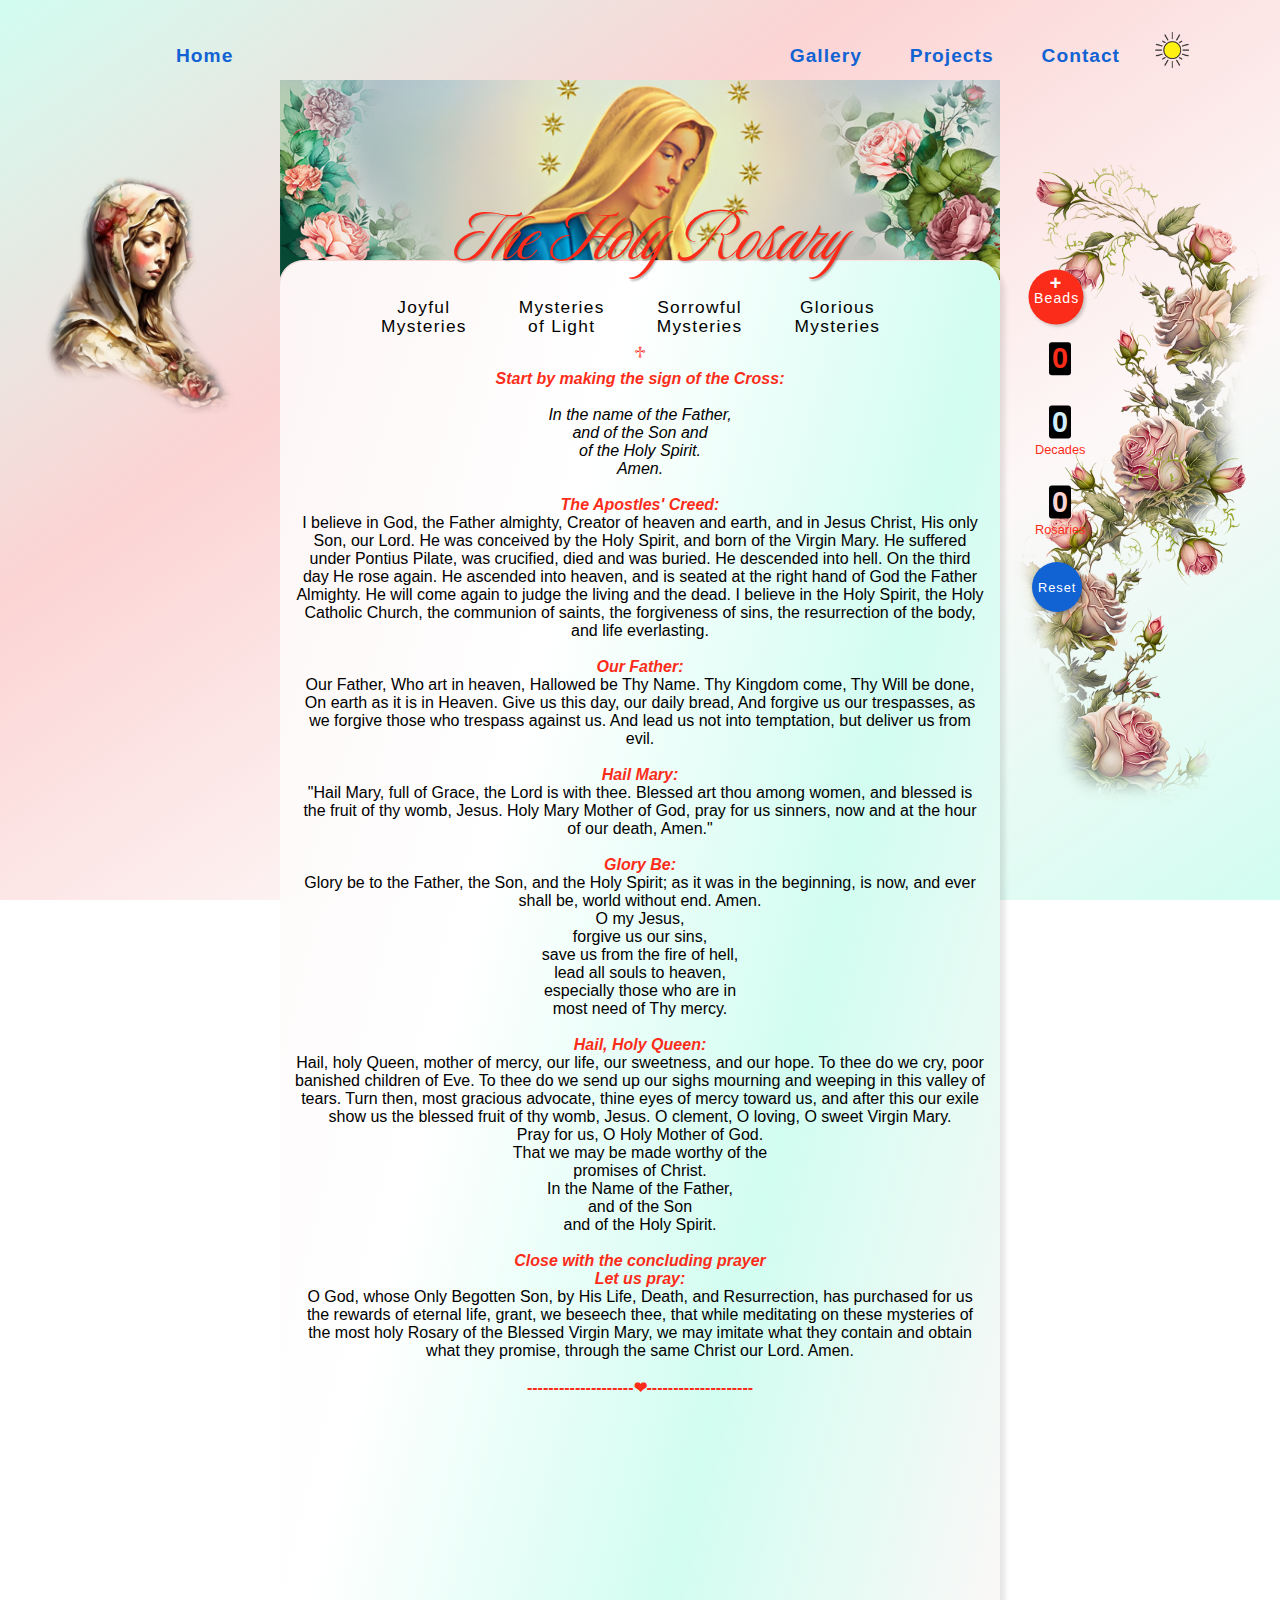
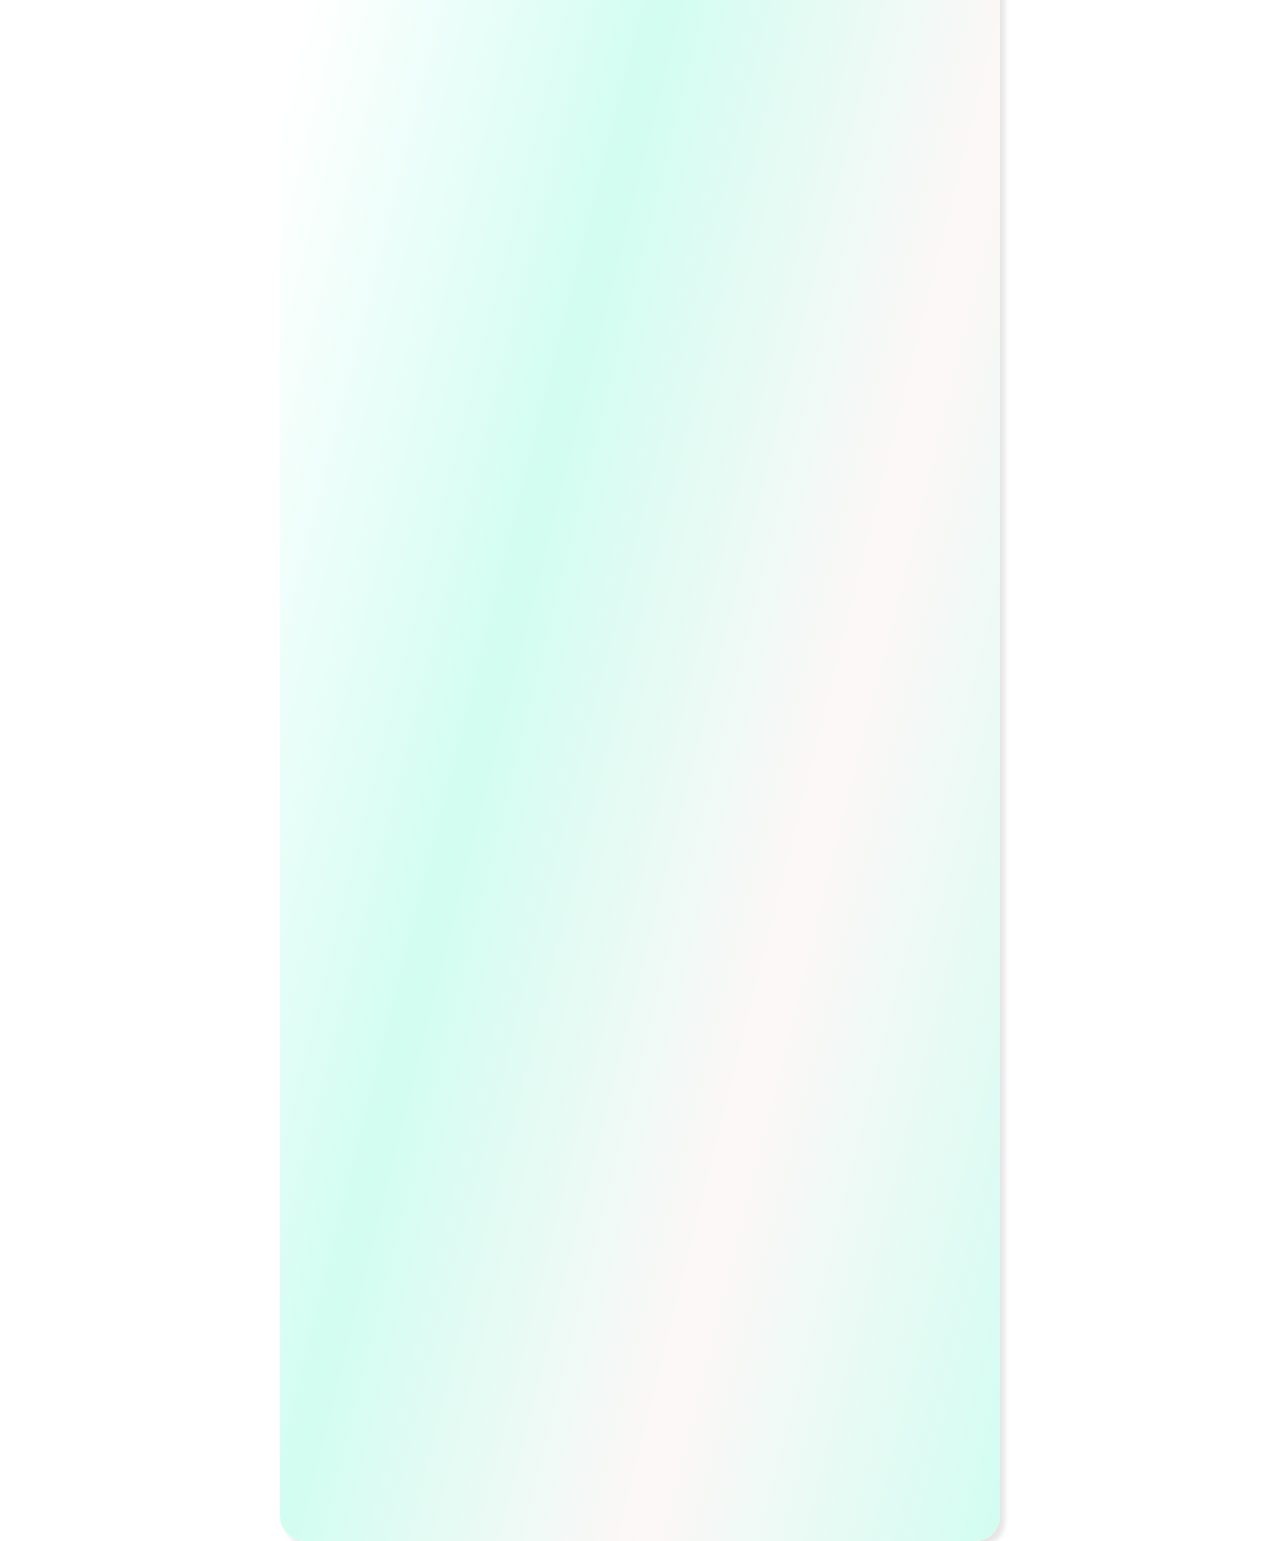
==== commit a3fc7de8: "Add files via upload" ====
--- a/index.html
+++ b/index.html
@@ -24,6 +24,7 @@
 
   </head>
 <body>
+
 <div id="chromeBrowser"><i>For best user experience switch to Google Chrome Browser</i></div>
 <div class="pop_up_msg"> Mysteries Selected </div>
   <!--  Sun Moon Icon -->
@@ -61,6 +62,27 @@
   <div class="gridContent"> 
       <img class="mary" src="images/mary.png" alt="Mother Mary" />
       <img class="roses" src="images/roses.png" alt="Roses" />
+       
+    <div class="Mary_Heading">
+    <img src="images/MaryHeading.png" alt="Mary the heading">
+   </div>
+   
+    <div class="Mary_Heading340">
+    <img src="images/MaryHeading340.png" alt="Mary the heading">
+   </div>
+
+    <div class="Mary_Heading360">
+    <img src="images/MaryHeading360.png" alt="Mary the heading">
+   </div>
+
+    <div class="Mary_Heading600">
+    <img src="images/MaryHeading600.png" alt="Mary the heading">
+   </div>
+      
+
+    <div class="Mary_Heading720">
+    <img src="images/MaryHeading720.png" alt="Mary the heading">
+   </div>
       
   <div class="title "> <p >The Holy Rosary</p></div><br>
 
@@ -262,7 +284,7 @@
                 <p class="second__message"> "In those days Mary arose and went with haste into the hill country, to a city of Judah, and she entered the house of Zechariah and greeted Elizabeth. And when Elizabeth heard the greeting of Mary, the babe leaped in her womb; and Elizabeth was filled with the Holy Spirit and she exclaimed with a loud cry, 'Blessed are you among women, and blessed is the fruit of your womb!" </p>
                 </div>
                    <div class="IM Visitation">
-                        <img src= "./images/Visitation.png" alt="Mary Visitation Elizabeth" >    
+                        <img src= "./images/Visitation.png" alt="Mary Visitation Elizabeth"  >   
                    </div>
                    <div class="bg"></div>
 </div>
--- a/styles/styles.css
+++ b/styles/styles.css
@@ -63,7 +63,7 @@
             #the__mysteries__mode{
             display: flex;
             position: relative;
-            z-index: 0;
+            z-index: 999;
             background-color: none;
             min-width: 340px;
             max-width: 360px;
@@ -199,7 +199,7 @@
   width: 100%;
   height: auto;
   position: relative;
-  z-index: 1;
+  z-index: 9;
 }
 
 .hamburger {
@@ -221,6 +221,7 @@
   padding: 0;
   box-sizing: border-box;
   position: relative;
+  z-index: 9;
 }
 
 .menu-ul {
--- a/styles/max634px.css
+++ b/styles/max634px.css
@@ -46,6 +46,23 @@
           }
 
 
+                    .Mary_Heading,
+                    .Mary_Heading360,
+                    .Mary_Heading600,
+                    .Mary_Heading720
+                    {
+                      display: none;
+                    }
+
+                    .Mary_Heading340{
+                    grid-area: title;
+                    position: relative;
+                    margin-left: 0px;
+                    justify-self: center;
+                    top: -35px;
+                    z-index: -1;
+                    width: 340px;
+                  }
 
 
  /* Browser message */
@@ -63,7 +80,7 @@
   background-color: #000000;
   border-radius: 5px;
   text-align: center;
-  z-index: 99;
+  z-index: 0;
 }
 
 /* Browser message */
@@ -82,7 +99,7 @@
   border-bottom-left-radius: 5px;
   border-bottom-right-radius: 5px;
   text-align: center;
-  z-index: 99;
+  z-index: 0;
   transform: scale(0.8);
 }
 
@@ -90,9 +107,9 @@
           .pop_up_msg{
             position: fixed;
             color: var(--green-popMsg);
-            z-index: 9;
-            top: 100px;
-            left: 38%;
+            z-index: 2;
+            top: 50px;
+            left: 0%;
             font-size: small;
             display: none;
             transition: ease 0.5s;
@@ -101,8 +118,8 @@
           .pop_up_msg.active{
             position: fixed;
             color: var(--green-popMsg);
-            z-index: 9;
-            top: 135px;
+            z-index: 1;
+            top: 215px;
             left: 30%;
             font-size: small;
             display: block;
@@ -113,7 +130,7 @@
             #the__mysteries__mode{
             display: flex;
             position: absolute;
-            z-index: 999;
+            z-index: 2;
             background-color: none;
             min-width: 340px;
             max-width: 360px;
@@ -145,7 +162,7 @@
             letter-spacing: 1px;
             margin: 0;
             cursor: pointer;
-            z-index: 999;
+            z-index: 9;
             }
 
           .joyful_btn:hover ,
@@ -167,7 +184,7 @@
             margin: 0;
             cursor: pointer;
             box-shadow: 0 0 7px 1px var(--lightblue);
-            z-index: 999;
+            z-index: 9;
             }
 
             #Mysteries_Container{
@@ -176,8 +193,8 @@
             min-width: 320px;
             max-width: 380px;
             left: -10px;
-            z-index: 0;
-            top: 1.8em;
+            z-index: 1;
+            top: 110px;
           }    
                 #Joyful__Mysteries,
                 #Mysteries__of__Light,
@@ -199,7 +216,6 @@
                   position: absolute;
                   margin-left: 0em;
                   color: var(--darkModeText);
-                  /* background-color: var(--darkerBlue); */
                   opacity: 0;
                   padding: 20px 85px 20px 20px;
                   border: none;
@@ -208,6 +224,7 @@
                   max-width: 340px;
                   height: 317vh;
                   transition: ease 0.7s;
+                  z-index: 2;
                 }
 
                 .J1.active,.L1.active,.S1.active,.G1.active,
@@ -227,6 +244,7 @@
                   left: 0;
                   transition: ease 0.7s;
                 }
+
                 /* Para Div Text */
                 .mystery p {
                   z-index: 1;
@@ -246,7 +264,7 @@
                   position: absolute;
                   min-width: 320px;
                   width: 340px;
-                  height: 317vh;
+                  height: 321dvh;
                   border: none;
                   border-radius: 25px;
                   left: 0;
@@ -280,19 +298,19 @@
           .Manger{
           display: block;
           position: absolute;
-          top: 0px;
+          top: 120px;
         }
        
         .Presentation{
           display: block;
           position: absolute;
-          top: 0em;
+          top: 340px;
         }
 
         .Found{
           display: block;
           position: absolute;
-          top: 0em;
+          top: 250px;
         }
 
         /* THE MYSTERIES OF LIGHT */
@@ -305,18 +323,19 @@
         .Cana{
           display: block;
           position: absolute;
+          top: 250px;
+        }
+
+        .Repent{
+          display: block;
+          position: absolute;
           top: 0em;
         }
 
-        .Repent{
-          display: block;
-          position: absolute;
-          top: 0em;
-        }
         .Transfiguration{
           display: block;
           position: absolute;
-          top: 0em;
+          top: 85px;
         }
         .theEucharist{
           display: block;
@@ -359,29 +378,29 @@
         .theResurrection{
           display: block;
           position: absolute;
+          top: 200px;
+        }
+        .theAscension{
+          display: block;
+          position: absolute;
           top: 0;
         }
-        .theAscension{
+
+        .theHolySpirit{
+          display: block;
+          position: absolute;
+          top:150px;
+        }
+        .theAssumption{
           display: block;
           position: absolute;
           top: 0;
         }
 
-        .theHolySpirit{
-          display: block;
-          position: absolute;
-          top:0;
-        }
-        .theAssumption{
-          display: block;
-          position: absolute;
-          top: 0;
-        }
-
         .QueenofHeaven{
           display: block;
           position: absolute;
-          top: 0em;
+          top: 100px;
         }
 
    
@@ -665,10 +684,10 @@
             /* ==================================================== */
             .title {
               position: absolute;
-              top: 0px;
+              top: 93px;
               justify-self: center;
               padding: 0 auto;
-              z-index: 1;
+              z-index: 3;
             }
 
             .start{
@@ -677,35 +696,35 @@
             
             .textLight {
               position: absolute;
-              top: 0px;
+              top: 93px;
               width: 340px;
               justify-self: center;
               height: 330vh;
               overflow: hidden;
-              z-index: 0;
+              z-index: 1;
             }
 
       
             #counters-and-buttons-container{
-              left: 380px;
-              margin-top: 0;
+              left: 100%;
+              margin-top: 0px;
               position: relative;
+              z-index: 2;
             }
 
             #counters-and-buttons-container.active{
-              left: 0;
-              margin-top: 0;
+              left: -310px;
+              margin-top: 0px;
               position: relative;
-              top: -30px;
+              top: 50px;
+              z-index: 2;
             }
 
             #counters-container,
             #buttons-container {
             position: absolute;
             transition: all 0.35;
-            left: 20px;
-            top: 50%;
-            }
+             }
 
             /*........ The BIG 0 number .......*/
             #beads {
--- a/styles/min635px.css
+++ b/styles/min635px.css
@@ -4,7 +4,7 @@
                 @media screen and (min-width: 635px) {
                   .gridContent {
                     display: grid;
-                    top: 0;
+                    top: 80px;
                     margin: 0px auto 0;
                     max-width: 100%;
                     height: 100dvh;
@@ -19,9 +19,24 @@
                       ". title ."
                       "ls content rs"
                       "ls footer rs";
-                    z-index: 0;
                   }
 
+                    .Mary_Heading,
+                    .Mary_Heading600,
+                    .Mary_Heading340,
+                    .Mary_Heading720
+                    {
+                      display: none;
+                    }
+
+                    .Mary_Heading360{
+                    grid-area: title;
+                    position: relative;
+                    left: 0%;
+                    justify-self: center;
+                    top: -70px;
+                    z-index: -1;
+                  }
 
                   .signCross{
                     top: -70px;
@@ -32,7 +47,7 @@
                      #the__mysteries__mode{
                       width: 80%;
                       margin: 0 45px;
-                      z-index: 999;
+                      z-index: 0;
                       top: 30px;
                      }
 
@@ -54,8 +69,8 @@
           .pop_up_msg{
             position: fixed;
             color: var(--green-popMsg);
-            z-index: 9;
-            top: 150px;
+            z-index: 0;
+            top: 250px;
             left: 45%;
             font-size: small;
             display: none;
@@ -65,8 +80,8 @@
           .pop_up_msg.active{
             position: fixed;
             color: var(--green-popMsg);
-            z-index: 9;
-            top: 170px;
+            z-index: 1;
+            top: 355px;
             left: 40%;
             font-size: small;
             display: block;
@@ -93,6 +108,7 @@
             letter-spacing: 1px;
             margin: 0;
             cursor: pointer;
+            z-index: 2;      
             }
 
           .joyful_btn:hover ,
@@ -113,6 +129,7 @@
             margin: 0;
             cursor: pointer;
             box-shadow: 0 0 7px 1px var(--lightblue);
+            z-index: 9;      
             }
 
           #Mysteries_Container{
@@ -120,7 +137,8 @@
             position: relative;
             left: -8.4em;
             width: 635px;
-            top: 25px;         
+            top: 90px;   
+            z-index: 1;      
            }
 
                               #Joyful__Mysteries,
@@ -132,7 +150,6 @@
                                 bottom: 100px;
                                 min-width: 320px;
                                 text-align: center;
-                                z-index: 5;
                               }
                           
                               .J1,.L1,.S1,.G1,
@@ -174,6 +191,12 @@
                               }
 
 
+
+                              .bg{
+                                  z-index: -2;
+                                  position: absolute;
+
+                              }
          .J1,.L1,.S1,.G1{
             order: 5;
           }
@@ -190,110 +213,105 @@
             order: 1;
           }
 
-
-                            
-                  .sub__title{
-                        color: var(--lightblue);
-                        font-size: large;
-                      }
-
-                      .sub__title{
-                      position: relative;
-                      top: 1em;
-                      color: var(--lightblue);
-                      font-size: large;
-                    }
-
-                  .sub__title + p{
-                      padding-top: 2em;
-                    }
-            
+          /* Para Div Text */
+                .mystery p {
+                  z-index: 1;
+                  padding-top: 2em;
+                }
+                      
+                .sub__title{
+                position: relative;
+                top: 1em;
+                color: var(--lightblue);
+                font-size: large;
+              }
+
 /* ------------------------------------------------- */
         .Gabriel{
           display: block;
           position: absolute;
-          top: 13.5em;
+          top: 2em;
         }
 
         .Visitation{
           display: block;
           position: absolute;
-          top: 18.5em;
+          top: 1em;
         }
 
           .Manger{
           display: block;
           position: absolute;
-          top: 28em;
+          top: 7em;
         }
        
         .Presentation{
           display: block;
           position: absolute;
-          top: 22.5em;
+          top: 17.5em;
         }
 
         .Found{
           display: block;
           position: absolute;
-          top: 21em;
+          top: 12em;
         }
 
         /* ---------------------------------------- */
         .Baptismal{
           display: block;
           position: absolute;
-          top: 16em;
+          top: 1em;
         }
       
         .Cana{
           display: block;
           position: absolute;
-          top: 18.5em;
+          top: 14.5em;
         }
 
         .Repent{
           display: block;
           position: absolute;
-          top: 12em;
+          top: 0em;
         }
         .Transfiguration{
           display: block;
           position: absolute;
-          top: 14.5em;
+          top: 0.5em;
         }
         .theEucharist{
           display: block;
           position: absolute;
-          top: 11em;
+          top: 0em;
         }
 
         /* ----------------------------------------------- */
         .Gethsemane  {
           display: block;
           position: absolute;
-          top: 21em;
+          top: 0em;
           width:315px;
         }
 
         .Scourging{
           display: block;
           position: absolute;
-          top: 10em;
+          top: 2em;
           width:315px;
 
         }
         .crownThorn{
           display: block;
           position: absolute;
-          top: 17em;
+          top: 0em;
           width:315px;
         }
 
         .JesusCarry{
           display: block;
           position: absolute;
-          top: 15em;
+          top: 0em;
           width:315px;
         }
        
@@ -301,7 +319,7 @@
        .Crucified{
           display: block;
           position: absolute;
-          top: 23em;
+          top: 3em;
           width:315px;
         }
        
@@ -309,29 +327,30 @@
        .theResurrection{
           display: block;
           position: absolute;
-          top: 22.5em;
+          top: 12em;
         }
         .theAscension{
           display: block;
           position: absolute;
-          top: 10.5em;
+          top: 0em;
         }
 
         .theHolySpirit{
           display: block;
           position: absolute;
-          top: 20em;
-        }
+          top: 1em;
+        }
+
         .theAssumption{
           display: block;
           position: absolute;
-          top: 10.5em;
+          top: 2em;
         }
 
         .QueenofHeaven{
           display: block;
           position: absolute;
-          top: 13em;
+          top: 2em;
         }
 
         .mystery img{
@@ -365,18 +384,20 @@
                     }
 
                     .textLight, .textDark {
-                      margin: -25px auto;
+                      margin: 45px auto 0;
                       width: 360px;
                       justify-self: center;
                       height: 320dvh;
+                      z-index: 1;
                     }
 
                     .title {
                       position: absolute;
                       align-items: center;
                       justify-self: center;
-                      top: 0px;
+                      top: 67px;
                       left: 40px;
+                      z-index: 3;
                     }
 
                     .mary,
@@ -448,13 +469,17 @@
                       margin: 0;
                     }
 
+     .start{
+              z-index: 2;
+            }  
+
 #counters-and-buttons-container{
               display: block;
               margin: 0;
               top: 22em;
-              left: 380px;
+              left: 0px;
               position: relative;
-              z-index: 999;
+              z-index: 2;
             }
 
             #counters-container,
@@ -462,7 +487,7 @@
             position: absolute;
             transition: all 0.35;
             top: 50%;
-            z-index: 999;
+            z-index: 0;
             margin: 0;
             } 
 
--- a/styles/min768px.css
+++ b/styles/min768px.css
@@ -3,7 +3,7 @@
                 @media (min-width: 768px)and (max-width: 999px) {
                   .gridContent {
                     display: grid;
-                    top: 0;
+                    top: 10px;
                     margin: 0px auto 0;
                     max-width: 100%;
                     height: 100dvh;
@@ -12,7 +12,7 @@
                     background-position: center center;
                     background-size: cover;
                     background-repeat: no-repeat;
-                    grid-template-columns: 1fr 360px 1fr;
+                    grid-template-columns: 1fr 600px 1fr;
                     grid-template-rows: 60px 260dvh auto;
                     grid-template-areas:
                       ". title ."
@@ -21,18 +21,36 @@
                     z-index: 0;
                   }
 
+                    .Mary_Heading,
+                    .Mary_Heading360,
+                    .Mary_Heading340,
+                    .Mary_Heading720{
+                      display: none;
+                    }
+
+                    .Mary_Heading600{
+                    display: block;
+                    grid-area: title;
+                    position: absolute;
+                    justify-self: center;
+                    top: 0px;
+                    z-index: -1;
+                  }
+
 
                   .signCross{
-                    top: -70px;
+                    top: -30px;
                   }
 
 
                      /* ....  THE BUTTONS MYSTERIES SELECTION  ... */
-                     #the__mysteries__mode{
-                      width: 80%;
+                  #the__mysteries__mode{
+                      width: 100%;
                       margin: 0 45px;
                       z-index: 999;
-                      top: 30px;
+                      top: 50px;
+                      left: 25%;
+                      scale: 1.3;
                      }
 
                      
@@ -65,7 +83,7 @@
             position: fixed;
             color: var(--green-popMsg);
             z-index: 9;
-            top: 170px;
+            top: 330px;
             left: 40%;
             font-size: small;
             display: block;
@@ -78,101 +96,127 @@
           .glorious_btn {
             display: flex;
             position: relative;
-            justify-content: space-between;
-            width: 200px;
+            justify-content: space-evenly; 
+            width: 400px;
             height: 45px;
-            padding: 5px;
-            left: -50px;
+            padding: 5px 10px 40px;
+            left: -80px;
             top: -15px;
             border-radius: 10px;
             background: none;
             border: none;
             color: inherit;
-            transform: scale(0.8);
+            transform: scale(1);
             letter-spacing: 1px;
             margin: 0;
             cursor: pointer;
             }
 
-          .joyful_btn:hover ,
+
+          .joyful_btn:hover.joyful_btn:hover ,
           .light_btn:hover ,
           .sorrowful_btn:hover ,
-          .glorious_btn:hover {
+          .glorious_btn:hover{
+            display: flex;
             position: relative;
-            justify-content: space-around;
-            width: 200px;
+            justify-content: space-evenly;
+            width: 400px;
             height: 45px;
-            padding: 5px;
-            left: -50px;
+            padding: 5px 10px 40px;
+            left: -80px;
             top: -15px;
             border-radius: 10px;
-            color: var(--lighterblue);
-            transform: scale(0.8);
+            background: var(--darkerBlue);
+            border: none;
+            color: white;
+            transform: scale(1);
             letter-spacing: 1px;
             margin: 0;
             cursor: pointer;
             box-shadow: 0 0 7px 1px var(--lightblue);
             }
 
-          #Mysteries_Container{
+                        /* Mystery Background Colour Active */
+                .bg{
+                  top: -15px;
+                  opacity: 1;
+                  position: absolute;
+                  min-width: 320px;
+                  width: 600px;
+                  height: 299vh;
+                  border: none;
+                  border-radius: 25px;
+                  left: -135px;
+                  background-color: var(--darkerBlue);
+                  transition: ease 0.7s;
+                  z-index: -2;
+                }
+   
+
+      #Mysteries_Container{
             grid-area: content;
             position: relative;
-            left: -8.4em;
-            width: 635px;
-            top: 25px;         
+            left: 0px;
+            width: 600px;
+            top: 185px; 
+            z-index: 1;
+            height: 299vh;
            }
 
-                              #Joyful__Mysteries,
-                              #Mysteries__of__Light,
-                              #Sorrowful__Mysteries,
-                              #The__Glorious__Mysteries{
-                                position: absolute;
-                                top: 7dvh;
-                                bottom: 100px;
-                                min-width: 320px;
-                                text-align: center;
-                                z-index: 5;
+            #Joyful__Mysteries,
+            #Mysteries__of__Light,
+            #Sorrowful__Mysteries,
+            #The__Glorious__Mysteries{
+              position: absolute;
+              top: 7dvh;
+              bottom: 100px;
+              width: 600px;
+              height: 299vh;
+              text-align: center;
+              z-index: 0;
+
+            }
+        
+            .J1,.L1,.S1,.G1,
+            .J2,.L2,.S2,.G2,
+            .J3,.L3,.S3,.G3,
+            .J4,.L4,.S4,.G4,
+            .J5,.L5,.S5,.G5{
+              position: absolute;
+              margin-left: 8.4em;
+              color: var(--darkModeText);
+              opacity: 0;
+              padding: 20px;
+              border: none;
+              border-radius: 25px;
+              min-width: 320px;
+              width: 600px;
+              height: 299vh;
+              transition: ease 0.7s;
+              
+            }
+
+            .J1.active,.L1.active,.S1.active,.G1.active,
+            .J2.active,.L2.active,.S2.active,.G2.active,
+            .J3.active,.L3.active,.S3.active,.G3.active,
+            .J4.active,.L4.active,.S4.active,.G4.active,
+            .J5.active,.L5.active,.S5.active,.G5.active{
+              color: var(--darkModeText);
+              /* background-color: var(--darkerBlue); */
+              opacity: 1;
+              padding: 20px;
+              position: absolute;
+              /* min-width: 320px; */
+              width: 600px;
+              height: 295dvh;
+              border: none;
+              border-radius: 25px;
+              left: 0em;
+              transition: ease 0.7s;
+
                               }
-                          
-                              .J1,.L1,.S1,.G1,
-                              .J2,.L2,.S2,.G2,
-                              .J3,.L3,.S3,.G3,
-                              .J4,.L4,.S4,.G4,
-                              .J5,.L5,.S5,.G5{
-                                position: absolute;
-                                margin-left: 8.4em;
-                                color: var(--darkModeText);
-                                background-color: var(--darkerBlue);
-                                opacity: 0;
-                                padding: 20px;
-                                border: none;
-                                border-radius: 25px;
-                                min-width: 320px;
-                                width: 359px;
-                                height: 305vh;
-                                transition: ease 0.7s;
-                              }
-
-                              .J1.active,.L1.active,.S1.active,.G1.active,
-                              .J2.active,.L2.active,.S2.active,.G2.active,
-                              .J3.active,.L3.active,.S3.active,.G3.active,
-                              .J4.active,.L4.active,.S4.active,.G4.active,
-                              .J5.active,.L5.active,.S5.active,.G5.active{
-                                color: var(--darkModeText);
-                                background-color: var(--darkerBlue);
-                                opacity: 1;
-                                padding: 20px;
-                                position: absolute;
-                                min-width: 320px;
-                                max-width: 360px;
-                                height: 305dvh;
-                                border: none;
-                                border-radius: 25px;
-                                left: 0em;
-                                transition: ease 0.7s;
-                              }
-
-
+
+                             
          .J1,.L1,.S1,.G1{
             order: 5;
           }
@@ -189,30 +233,35 @@
             order: 1;
           }
 
-
-                            
-                  .sub__title{
-                        color: var(--lightblue);
-                        font-size: large;
-                      }
-
+                
+                           
                       .sub__title{
                       position: relative;
                       top: 1em;
                       color: var(--lightblue);
                       font-size: large;
-                    }
-
-                  .sub__title + p{
+                      left: 135px;
+                    }
+
+                     .sub__title + p{
                       padding-top: 2em;
                     }
             
+                    .mystery .IM{
+                    top: -2em;
+                    left: -130px;
+                    }
+
+                    .mystery p{
+                    top: -2em;
+                    margin-left: 170px;
+                    width: 250px;
+                    }
 /* ------------------------------------------------- */
         .Gabriel{
           display: block;
           position: absolute;
-          top: 13.5em;
-        }
+       }
 
         .Visitation{
           display: block;
@@ -229,86 +278,87 @@
         .Presentation{
           display: block;
           position: absolute;
-          top: 22.5em;
+          margin-top: 180px;
         }
 
         .Found{
           display: block;
           position: absolute;
-          top: 21em;
+          margin-top: 10em;
         }
 
         /* ---------------------------------------- */
         .Baptismal{
           display: block;
           position: absolute;
-          top: 16em;
+          margin-top: 2em;
         }
       
         .Cana{
-          display: block;
-          position: absolute;
-          top: 18.5em;
-        }
+          position: absolute;
+          margin-top: 4em;
+          left: -130px;        }
 
         .Repent{
           display: block;
           position: absolute;
-          top: 12em;
-        }
+          margin-top: 2em;
+        }
+
         .Transfiguration{
           display: block;
           position: absolute;
-          top: 14.5em;
+          margin-top: 1em;
         }
         .theEucharist{
           display: block;
           position: absolute;
-          top: 11em;
+          margin-top: 1em;
         }
 
         /* ----------------------------------------------- */
         .Gethsemane  {
           display: block;
           position: absolute;
-          top: 21em;
-          width:315px;
+          margin-top: 2em;
+          margin-left: 0em;
         }
 
         .Scourging{
           display: block;
           position: absolute;
-          top: 10em;
-          width:315px;
+          margin-top: 2em;
+          margin-left: 1em;
 
         }
         .crownThorn{
           display: block;
           position: absolute;
-          top: 17em;
-          width:315px;
+          margin-top: 2em;
+          margin-left: 0em;
+
         }
 
         .JesusCarry{
           display: block;
           position: absolute;
-          top: 15em;
-          width:315px;
+          margin-top: 2em;
+          margin-left: 0em;
         }
        
     
        .Crucified{
           display: block;
           position: absolute;
-          top: 23em;
-          width:315px;
+          margin-top: 3em;
+          margin-left: 0em;
         }
        
         /* ------------------------------------------------ */
        .theResurrection{
           display: block;
           position: absolute;
-          top: 22.5em;
+          margin-top: 4em;
         }
         .theAscension{
           display: block;
@@ -319,25 +369,29 @@
         .theHolySpirit{
           display: block;
           position: absolute;
-          top: 20em;
+          margin-top: -4em;
         }
         .theAssumption{
           display: block;
           position: absolute;
-          top: 10.5em;
+          margin-top: -3em;
+        }
+        .The__crowning__Queen__of__Heaven{
+         position: absolute;
+         width: 250px;
+         margin-left: 3em;
+        }
+       .fifth__message{
+          margin-top: 2em;
         }
 
         .QueenofHeaven{
           display: block;
           position: absolute;
-          top: 13em;
-        }
-
-        .mystery img{
-          display: block;
-          position: absolute;
-          width:315px;
-        }
+          margin-top: 4em;
+        }
+
+ 
         div.gridContent {
             z-index: 0;
           }
@@ -352,31 +406,37 @@
 
 
                     .textLight, .textDark {
-                      margin: -25px auto;
-                      width: 360px;
+                      top: 35px;
+                      margin: 46px auto;
+                      width: 600px;
                       justify-self: center;
                       height: 320dvh;
+                       z-index: 0;
                     }
 
                     .title {
                       position: absolute;
                       align-items: center;
                       justify-self: center;
-                      top: 0px;
-                      left: 40px;
-                    }
+                      left: 26%;                      
+                      top: 98px;
+                      font-size: 4rem;
+                      z-index: 1;
+
+                    }
+
 
                     .mary,
                     .roses {
                       display: block;
                       z-index: -1;
                       transition: 0.5s;
-                      min-width: 200px;
+                      min-width: 80px;
                     }
 
                     .mary {
                       grid-area: ls;
-                      justify-self: self-end;
+                      justify-self: right;
                     }
 
                     .roses {
@@ -436,9 +496,9 @@
               display: block;
               margin: 0;
               top: 22em;
-              left: 380px;
+              left: 615px;
               position: relative;
-              z-index: 999;
+              z-index: 8;
             }
 
             #counters-container,
@@ -446,7 +506,7 @@
             position: absolute;
             transition: all 0.35;
             top: 50%;
-            z-index: 999;
+            z-index: 8;
             margin: 0;
             } 
 
@@ -578,12 +638,19 @@
               transition: all 0.3s;
             }
           }
+
+
+
+
+
+
+          
 /* _________________ END OF MAXpx ________________ */
           @media screen and (min-width: 1000px){
           
                 .gridContent {
                     display: grid;
-                    top: 0;
+                    top: 10px;
                     margin: 0px auto 0;
                     max-width: 100%;
                     height: 100dvh;
@@ -592,29 +659,136 @@
                     background-position: center center;
                     background-size: cover;
                     background-repeat: no-repeat;
-                    grid-template-columns: 1fr 320px 320px 1fr;
+                    grid-template-columns: 1fr 720px 1fr;
                     grid-template-rows: 60px 260dvh auto;
                     grid-template-areas:
-                      ". title title ."
-                      "ls content content rs"
-                      "ls footer footer rs";
+                      ". title ."
+                      "ls content rs"
+                      "ls footer rs";
                     z-index: 0;
                   }
 
-          .textLight,.textDark{
-            grid-area: content span 2 span 2;
-            min-width: 720px;
-            max-width: 60%;
-            top: 20px;
+            #Mysteries_Container{
+            grid-area: content;
+            position: relative;
+            left: 0px;
+            width: 600px;
+            top: 185px; 
             z-index: 1;
+            height: 299vh;
+           }
+
+            #Joyful__Mysteries,
+            #Mysteries__of__Light,
+            #Sorrowful__Mysteries,
+            #The__Glorious__Mysteries{
+              position: absolute;
+              top: 7dvh;
+              bottom: 100px;
+              width: 720px;
+              height: 299vh;
+              text-align: center;
+              z-index: 0;
+            }
+        
+            .J1,.L1,.S1,.G1,
+            .J2,.L2,.S2,.G2,
+            .J3,.L3,.S3,.G3,
+            .J4,.L4,.S4,.G4,
+            .J5,.L5,.S5,.G5{
+              position: absolute;
+              margin-left: 0;
+              color: var(--darkModeText);
+              opacity: 0;
+              padding: 20px;
+              border: none;
+              border-radius: 25px;
+              min-width: 320px;
+              width: 720px;
+              height: 299vh;
+              transition: ease 0.7s;
+              
+            }
+
+            .J1.active,.L1.active,.S1.active,.G1.active,
+            .J2.active,.L2.active,.S2.active,.G2.active,
+            .J3.active,.L3.active,.S3.active,.G3.active,
+            .J4.active,.L4.active,.S4.active,.G4.active,
+            .J5.active,.L5.active,.S5.active,.G5.active{
+              color: var(--darkModeText);
+              opacity: 1;
+              padding: 20px;
+              position: absolute;
+              min-width: 320px;
+              width: 720px;
+              height: 295vh;
+              border: none;
+              border-radius: 25px;
+              left: 8.4em;
+              transition: ease 0.7s;
+
+                              }
+
+
+                             /* Mystery Background Colour Active */
+                .bg{
+                  top: -15px;
+                  opacity: 1;
+                  position: absolute;
+                  min-width: 320px;
+                  width: 720px;
+                  height: 305vh;
+                  border: none;
+                  border-radius: 25px;
+                  left: -360px;
+                  background-color: var(--darkerBlue);
+                  transition: ease 0.7s;
+                  z-index: -2;
+                }
+                  
+          .Mary_Heading,
+          .Mary_Heading600,
+          .Mary_Heading340,
+          .Mary_Heading360{
+            display: none;
           }
+
+          .Mary_Heading720{
+          display: block;
+          grid-area: title;
+          position: absolute;
+          left: 0;
+          justify-self: center;
+          top: 0px;
+          z-index: -1;
+        }
+
+                    .textLight, .textDark {
+                      top: 65px;
+                      margin: 46px auto;
+                      width: 720px;
+                      justify-self: center;
+                      height: 320dvh;
+                      z-index: 0;
+                    }
+
+                    .title {
+                      position: absolute;
+                      align-items: center;
+                      justify-self: center;
+                      left: 24%;                      
+                      top: 114px;
+                      font-size: 5rem;
+                      z-index: 1;
+                    }
 
           #Mysteries_Container{
             grid-area: content;
             position: relative;
             left: 225px;
-            width: 700px;
-            top: 25px; 
+            width: 720px;
+            top: 185px; 
+            z-index: 0;
            }
 
             #Joyful__Mysteries,
@@ -625,17 +799,18 @@
               top: 7dvh;
               bottom: 100px;
               min-width: 320px;
+              width: 720px;
               text-align: center;
               z-index: 5;
             }
                           
-           #counters-and-buttons-container{
+            #counters-and-buttons-container{
               display: block;
               margin: 0;
               top: 22em;
               left: 740px;
               position: relative;
-              z-index: 999;
+              z-index: 8;
             }
 
             #counters-container,
@@ -643,7 +818,7 @@
             position: absolute;
             transition: all 0.35;
             top: 50%;
-            z-index: 999;
+            z-index: 8;
             margin: 0;
             } 
                 /* ....  THE BUTTONS MYSTERIES SELECTION  ... */
@@ -655,13 +830,7 @@
                       left: 25%;
                       scale: 1.3;
                      }
-                     .title{
-                    left: 27%;
-                    font-size: 5rem;
-                    top: 0px;
-                    z-index: 2;
-                     }
-
+        
                      .signCross{
                       top: -40px;
                      }
@@ -686,6 +855,7 @@
             letter-spacing: 1px;
             margin: 0;
             cursor: pointer;
+            z-index: 9;
             }
 
 
@@ -710,6 +880,7 @@
             margin: 0;
             cursor: pointer;
             box-shadow: 0 0 7px 1px var(--lightblue);
+            z-index: 9;
             }
 
                     /* POP UP MSG */
@@ -727,14 +898,157 @@
           .pop_up_msg.active{
             position: fixed;
             color: var(--green-popMsg);
-            z-index: 9;
-            top: 130px;
+            z-index: 8;
+            top: 350px;
             left: 48%;
             font-size: small;
             display: block;
             transition: ease 0.5s;
-          }
-
+          }          
+
+
+        .mystery  p, .sub__title{
+        right: 30px;
+        position: absolute;
+        width: 340px;
+        }
+
+        .mystery .IM{
+        transform: scale(1);
+        top: 0em;
+        left: -330px;
+        }
+/* ------------------------------------------------- */
+        .Gabriel{
+          display: block;
+          position: absolute;
+       }
+
+        .Visitation{
+          position: absolute;
+          margin-top: -3.5em;
+        }
+
+          .Manger{
+          display: block;
+          position: absolute;
+        }
+       
+        .Presentation{
+          display: block;
+          position: absolute;
+          margin-top: 30px;
+        }
+
+        .Found{
+          display: block;
+          position: absolute;
+          margin-top: 0em;
+        }
+
+        /* ---------------------------------------- */
+        .Baptismal{
+          display: block;
+          position: absolute;
+          margin-top: 2em;
+        }
+      
+        .Cana{
+          display: block;
+          position: absolute;
+          margin-top: 2em;
+        }
+
+        .Repent{
+          display: block;
+          position: absolute;
+          top: 12em;
+        }
+
+        .third__message{
+          margin-top: 1em;
+        }
+
+        .Transfiguration{
+          display: block;
+          position: absolute;
+          margin-top: 0em;
+        }
+
+
+        .theEucharist{
+          display: block;
+          position: absolute;
+          margin-top: 0em;
+        }
+
+        /* ----------------------------------------------- */
+        .Gethsemane  {
+          display: block;
+          position: absolute;
+          margin-top: 2em;
+          margin-left: 0em;
+        }
+
+        .Scourging{
+          display: block;
+          position: absolute;
+          margin-top: 2em;
+          margin-left: 0em;
+        }
+
+        .crownThorn{
+          display: block;
+          position: absolute;
+          margin-top: 2em;
+          margin-left: 0em;
+        }
+
+        .JesusCarry{
+          display: block;
+          position: absolute;
+          margin-top: 2em;
+          margin-left: 0em;
+        }
+       
+           .Crucified{
+          display: block;
+          position: absolute;
+          margin-top: 2em;
+          margin-left: 0em;
+        }
+       
+        /* ------------------------------------------------ */
+       .theResurrection{
+          position: absolute;
+          margin-top: 2em;
+        }
+        .theAscension{
+          position: absolute;
+          margin-top: 0em;
+        }
+
+        .theHolySpirit{
+          position: absolute;
+          margin-top: -5em;
+        }
+        .theAssumption{
+          display: block;
+          position: absolute;
+          margin-top: -4em;
+        }
+
+        .QueenofHeaven{
+          position: absolute;
+          margin-top: 1em;
+        }
+         .The__crowning__Queen__of__Heaven{
+         width: 280px;
+         left: 1em;
+        }
+       .fifth__message{
+          margin-top: 2em;
+        }
   }
 
 
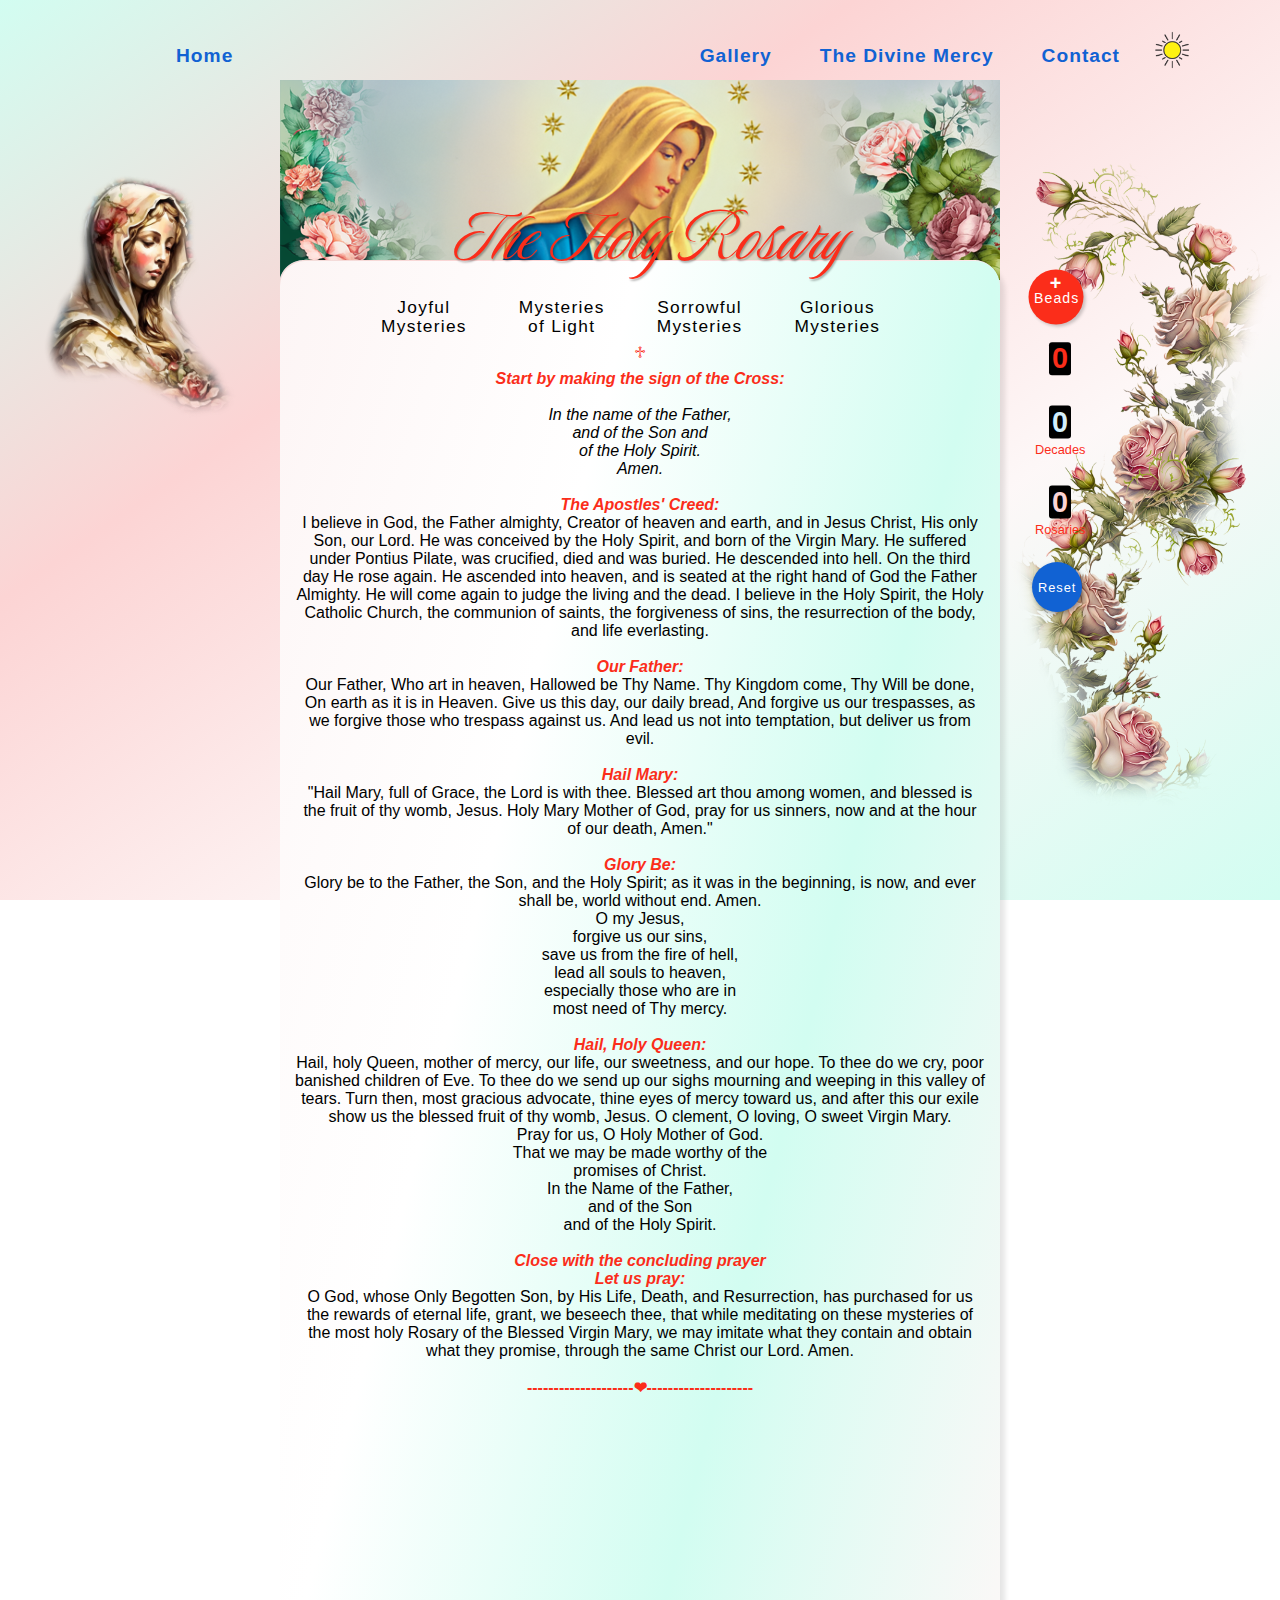
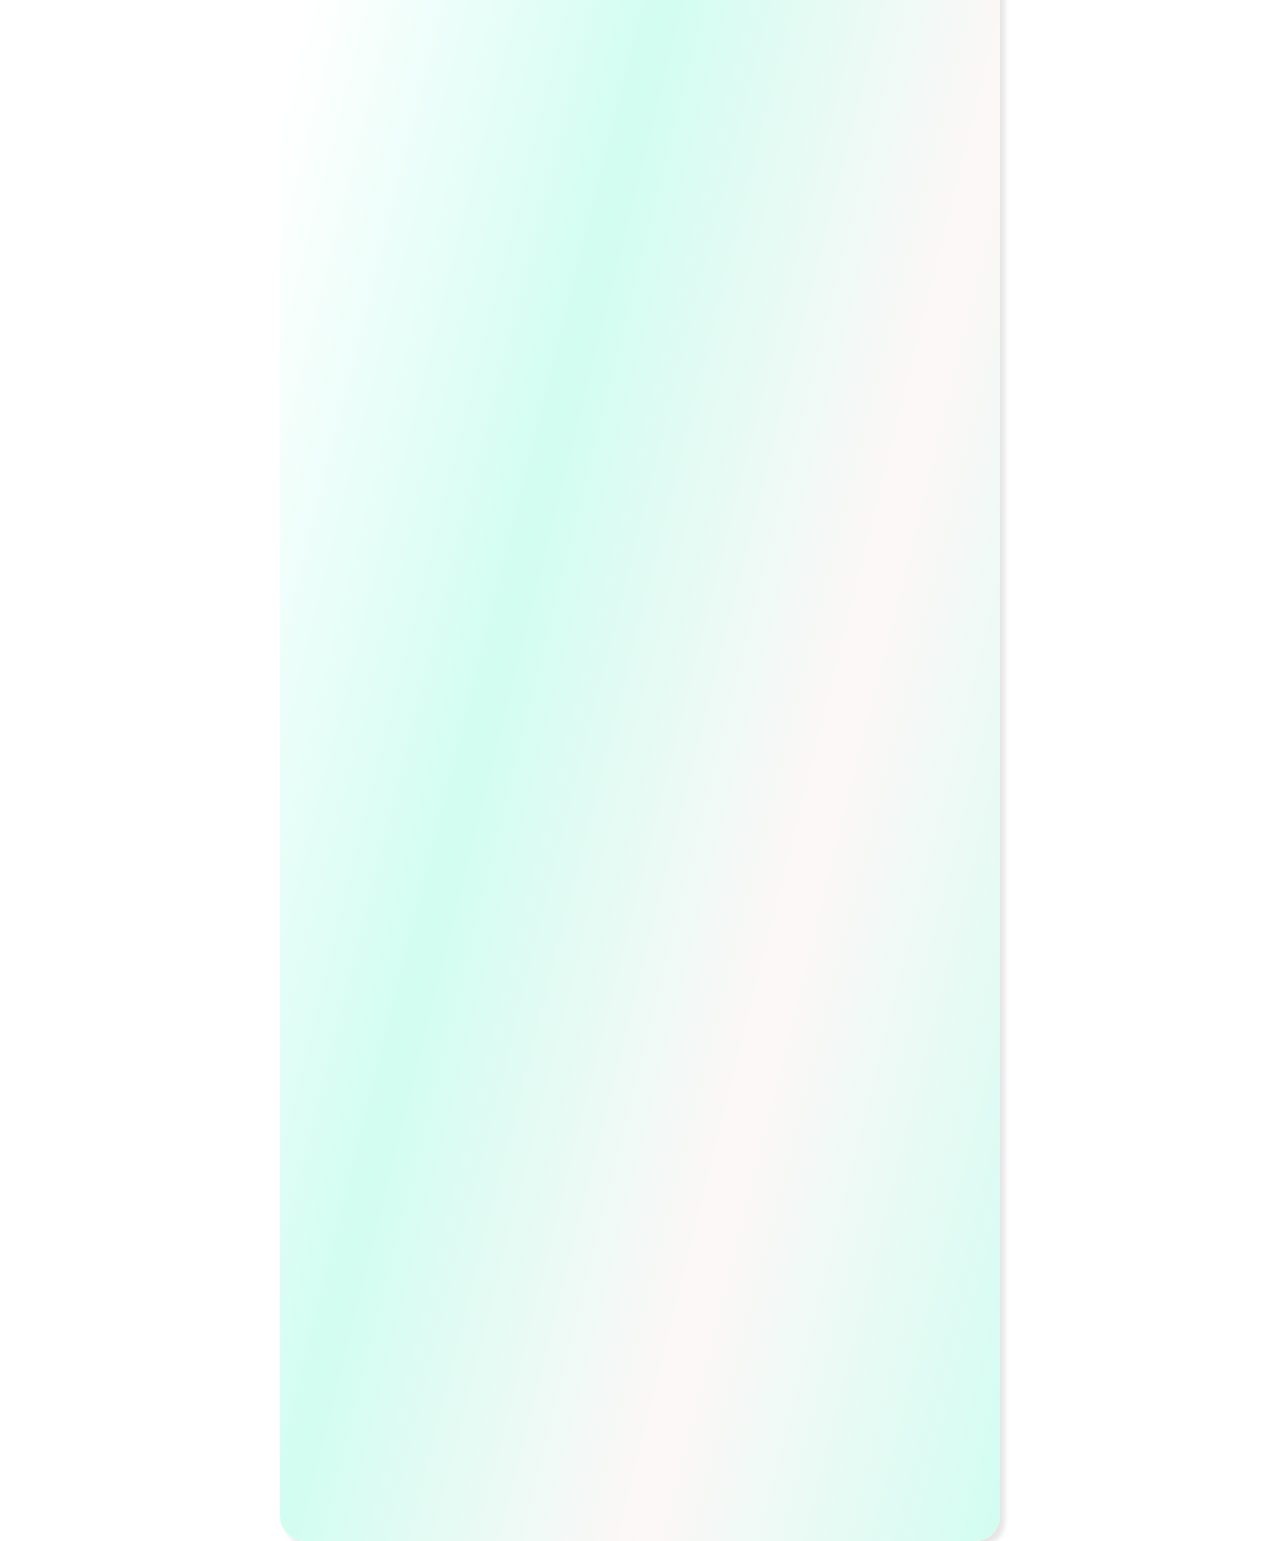
==== commit 1425fb7e: "Add files via upload" ====
--- a/index.html
+++ b/index.html
@@ -49,7 +49,7 @@
         
         <li class="list-li home"><a href="index.html">Home</a></li>
         <li class="list-li"><a href="gallery.html">Gallery</a></li>
-        <li class="list-li"><a href="#">Projects</a></li>
+        <li class="list-li"><a href="#">The Divine Mercy</a></li>
         <li class="list-li">
           <a href="mailto:sonnyli2176@gmail.com?subject=Online Queries"
             >Contact</a
@@ -78,6 +78,7 @@
     <div class="Mary_Heading600">
     <img src="images/MaryHeading600.png" alt="Mary the heading">
    </div>
+
       
 
     <div class="Mary_Heading720">
--- a/styles/styles.css
+++ b/styles/styles.css
@@ -25,7 +25,6 @@
   --dark: rgb(47, 64, 94);
   --green-popMsg: rgb(0, 255, 0);
 }
-
 
 
           /* POP UP MSG */
--- a/styles/min635px.css
+++ b/styles/min635px.css
@@ -160,15 +160,15 @@
                                 position: absolute;
                                 margin-left: 8.4em;
                                 color: var(--darkModeText);
-                                background-color: var(--darkerBlue);
+                                background-color: none;
                                 opacity: 0;
+                                display: none;
                                 padding: 20px;
                                 border: none;
                                 border-radius: 25px;
                                 min-width: 320px;
                                 width: 359px;
                                 height: 305vh;
-                                transition: ease 0.7s;
                               }
 
                               .J1.active,.L1.active,.S1.active,.G1.active,
@@ -177,6 +177,7 @@
                               .J4.active,.L4.active,.S4.active,.G4.active,
                               .J5.active,.L5.active,.S5.active,.G5.active{
                                 color: var(--darkModeText);
+                                display: block;
                                 background-color: var(--darkerBlue);
                                 opacity: 1;
                                 padding: 20px;
@@ -187,7 +188,6 @@
                                 border: none;
                                 border-radius: 25px;
                                 left: 0em;
-                                transition: ease 0.7s;
                               }
 
 
--- a/styles/min768px.css
+++ b/styles/min768px.css
@@ -136,22 +136,7 @@
             box-shadow: 0 0 7px 1px var(--lightblue);
             }
 
-                        /* Mystery Background Colour Active */
-                .bg{
-                  top: -15px;
-                  opacity: 1;
-                  position: absolute;
-                  min-width: 320px;
-                  width: 600px;
-                  height: 299vh;
-                  border: none;
-                  border-radius: 25px;
-                  left: -135px;
-                  background-color: var(--darkerBlue);
-                  transition: ease 0.7s;
-                  z-index: -2;
-                }
-   
+        
 
       #Mysteries_Container{
             grid-area: content;
@@ -168,7 +153,7 @@
             #Sorrowful__Mysteries,
             #The__Glorious__Mysteries{
               position: absolute;
-              top: 7dvh;
+              top: 10vh;
               bottom: 100px;
               width: 600px;
               height: 299vh;
@@ -183,17 +168,19 @@
             .J4,.L4,.S4,.G4,
             .J5,.L5,.S5,.G5{
               position: absolute;
-              margin-left: 8.4em;
+              margin-left: 0px;
               color: var(--darkModeText);
-              opacity: 0;
+              display: none;
               padding: 20px;
               border: none;
               border-radius: 25px;
               min-width: 320px;
               width: 600px;
               height: 299vh;
-              transition: ease 0.7s;
-              
+              background-color: none;
+              z-index: 0;
+              opacity: 0;
+              top: -20px;
             }
 
             .J1.active,.L1.active,.S1.active,.G1.active,
@@ -201,20 +188,36 @@
             .J3.active,.L3.active,.S3.active,.G3.active,
             .J4.active,.L4.active,.S4.active,.G4.active,
             .J5.active,.L5.active,.S5.active,.G5.active{
+              display: block;
               color: var(--darkModeText);
-              /* background-color: var(--darkerBlue); */
               opacity: 1;
               padding: 20px;
               position: absolute;
-              /* min-width: 320px; */
+              min-width: 320px;
               width: 600px;
-              height: 295dvh;
+              height: 295vh;
               border: none;
               border-radius: 25px;
               left: 0em;
-              transition: ease 0.7s;
-
-                              }
+              top: 0px;
+              background-color: red;
+             }
+
+             /* Mystery Background Colour Active */
+            .bg{
+              top: -15px;
+              opacity: 1;
+              position: absolute;
+              min-width: 320px;
+              width: 600px;
+              height: 299vh;
+              border: none;
+              border-radius: 25px;
+              left: 0px;
+              background-color: var(--darkerBlue);
+              z-index: -2;
+            }
+
 
                              
          .J1,.L1,.S1,.G1{
@@ -232,31 +235,33 @@
           .J5,.L5,.S5,.G5{
             order: 1;
           }
-
-                
-                           
+      
                       .sub__title{
                       position: relative;
                       top: 1em;
                       color: var(--lightblue);
                       font-size: large;
-                      left: 135px;
-                    }
-
-                     .sub__title + p{
-                      padding-top: 2em;
-                    }
-            
+                      left: 270px;
+                    }
+
+                  
                     .mystery .IM{
                     top: -2em;
-                    left: -130px;
-                    }
-
-                    .mystery p{
+                    left: 0px;
+                    }
+
+                    .mystery p {
                     top: -2em;
-                    margin-left: 170px;
+                    margin-left: 300px;
                     width: 250px;
-                    }
+                    } 
+                    
+                    .sub__title + p{
+                      padding-top: 2em;
+                      margin-left: 200px;
+
+                    }
+            
 /* ------------------------------------------------- */
         .Gabriel{
           display: block;
@@ -304,6 +309,16 @@
           position: absolute;
           margin-top: 2em;
         }
+        .The__kingdom__of__God{/* Adjustment of the sub-title text */
+          display: block;
+          position: absolute;
+          margin-top: 0em;
+          margin-left: 2em;
+          width: 280px;
+        }
+        .third__message{/* Adjustment paragraph text */
+          margin-top: 2em;
+        }
 
         .Transfiguration{
           display: block;
@@ -314,6 +329,12 @@
           display: block;
           position: absolute;
           margin-top: 1em;
+        }
+        .fifth__message{
+          display: block;
+          position: relative;
+          margin-top: 5em;
+
         }
 
         /* ----------------------------------------------- */
@@ -683,10 +704,10 @@
             #Sorrowful__Mysteries,
             #The__Glorious__Mysteries{
               position: absolute;
-              top: 7dvh;
+              margin-top: 3vh;
               bottom: 100px;
               width: 720px;
-              height: 299vh;
+              height: 295vh;
               text-align: center;
               z-index: 0;
             }
@@ -697,17 +718,17 @@
             .J4,.L4,.S4,.G4,
             .J5,.L5,.S5,.G5{
               position: absolute;
-              margin-left: 0;
+              margin-left: -225px;
               color: var(--darkModeText);
               opacity: 0;
+              display: none;
               padding: 20px;
               border: none;
               border-radius: 25px;
               min-width: 320px;
               width: 720px;
-              height: 299vh;
-              transition: ease 0.7s;
-              
+              height: 295vh;
+              background-color: none;
             }
 
             .J1.active,.L1.active,.S1.active,.G1.active,
@@ -715,6 +736,7 @@
             .J3.active,.L3.active,.S3.active,.G3.active,
             .J4.active,.L4.active,.S4.active,.G4.active,
             .J5.active,.L5.active,.S5.active,.G5.active{
+              display: block;
               color: var(--darkModeText);
               opacity: 1;
               padding: 20px;
@@ -724,25 +746,23 @@
               height: 295vh;
               border: none;
               border-radius: 25px;
-              left: 8.4em;
-              transition: ease 0.7s;
-
-                              }
-
-
-                             /* Mystery Background Colour Active */
+              left: 22.5em;
+              background-color: none;
+              }
+
+
+         /* Mystery Background Colour Active */
                 .bg{
                   top: -15px;
                   opacity: 1;
                   position: absolute;
                   min-width: 320px;
                   width: 720px;
-                  height: 305vh;
+                  height: 302vh;
                   border: none;
                   border-radius: 25px;
                   left: -360px;
                   background-color: var(--darkerBlue);
-                  transition: ease 0.7s;
                   z-index: -2;
                 }
                   
@@ -981,6 +1001,13 @@
           position: absolute;
           margin-top: 0em;
         }
+        .fifth__message{
+          display: block;
+          position: absolute;
+          top: 0em;
+
+        }
+
 
         /* ----------------------------------------------- */
         .Gethsemane  {
@@ -1047,7 +1074,7 @@
          left: 1em;
         }
        .fifth__message{
-          margin-top: 2em;
+          margin-top: 3em;
         }
   }
 
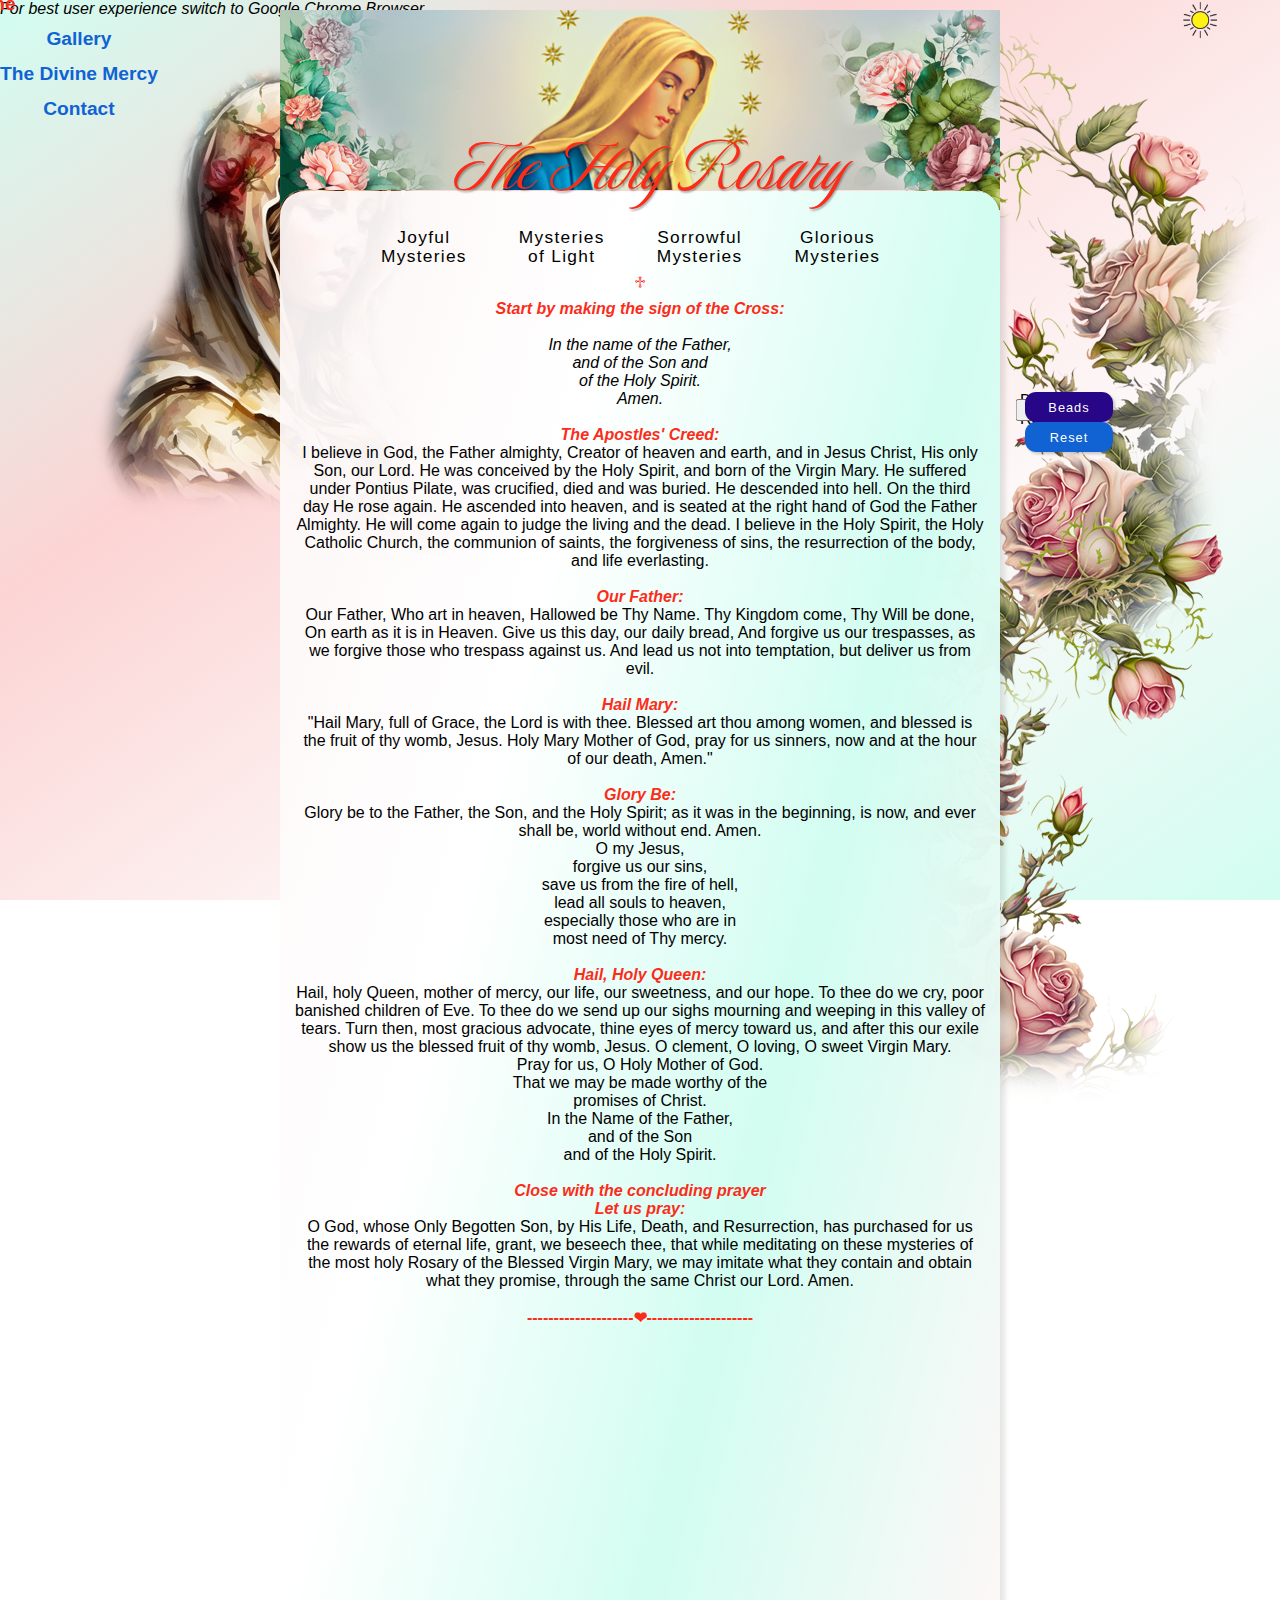
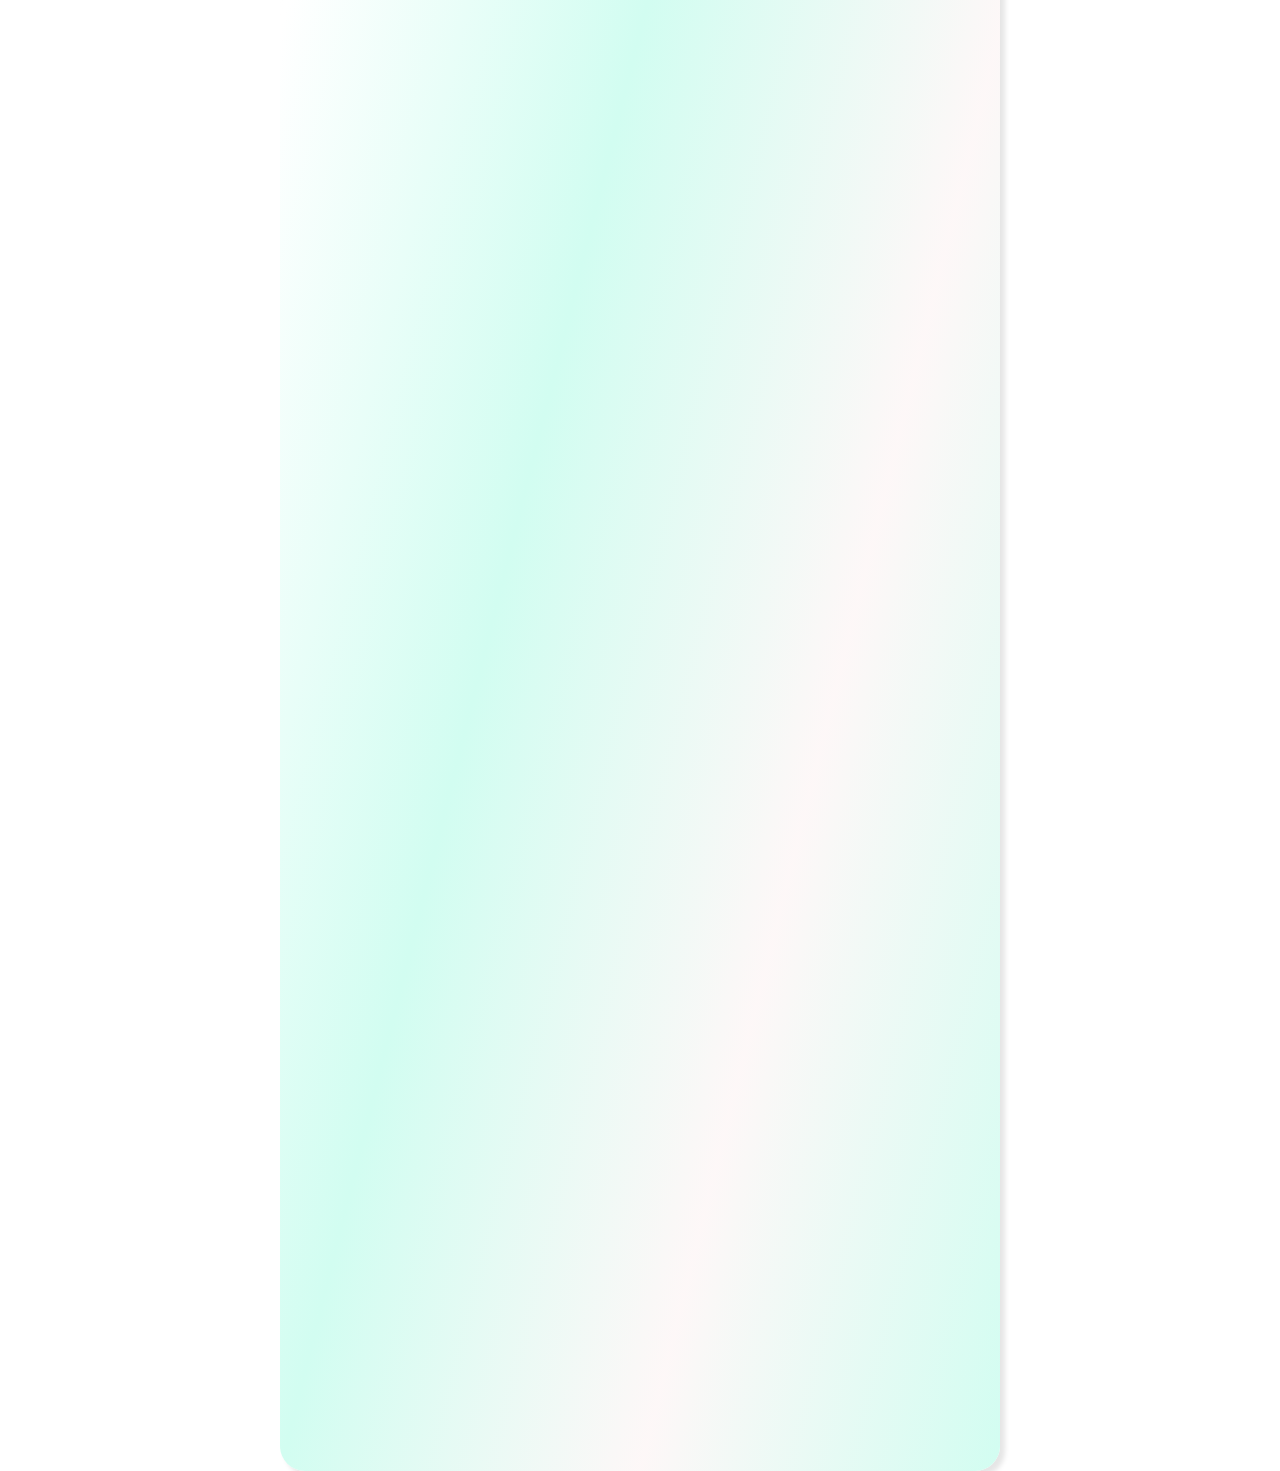
==== commit 6d892070: "e" ====
--- a/index.html
+++ b/index.html
@@ -16,8 +16,8 @@
     <link rel="preconnect" href="https://fonts.gstatic.com" crossorigin>
     <link href="https://fonts.googleapis.com/css2?family=Fleur+De+Leah&display=swap" rel="stylesheet">
     <link rel="stylesheet" href="./styles/styles.css">
-    <link rel="stylesheet" href="./styles/max634px.css">
-    <link rel="stylesheet" href="./styles/min635px.css">
+    <link rel="stylesheet" href="./styles/max668px.css">
+    <link rel="stylesheet" href="./styles/min669px.css">
     <link rel="stylesheet" href="./styles/min768px.css">
     <script   src="./components/theme.js" defer>  </script>
     <script   src="./components/counters.js" defer>  </script>
@@ -26,7 +26,6 @@
 <body>
 
 <div id="chromeBrowser"><i>For best user experience switch to Google Chrome Browser</i></div>
-<div class="pop_up_msg"> Mysteries Selected </div>
   <!--  Sun Moon Icon -->
   <div >
     <img  class="sun" src='images/sun.png' width="40px">
@@ -63,10 +62,6 @@
       <img class="mary" src="images/mary.png" alt="Mother Mary" />
       <img class="roses" src="images/roses.png" alt="Roses" />
        
-    <div class="Mary_Heading">
-    <img src="images/MaryHeading.png" alt="Mary the heading">
-   </div>
-   
     <div class="Mary_Heading340">
     <img src="images/MaryHeading340.png" alt="Mary the heading">
    </div>
@@ -78,8 +73,6 @@
     <div class="Mary_Heading600">
     <img src="images/MaryHeading600.png" alt="Mary the heading">
    </div>
-
-      
 
     <div class="Mary_Heading720">
     <img src="images/MaryHeading720.png" alt="Mary the heading">
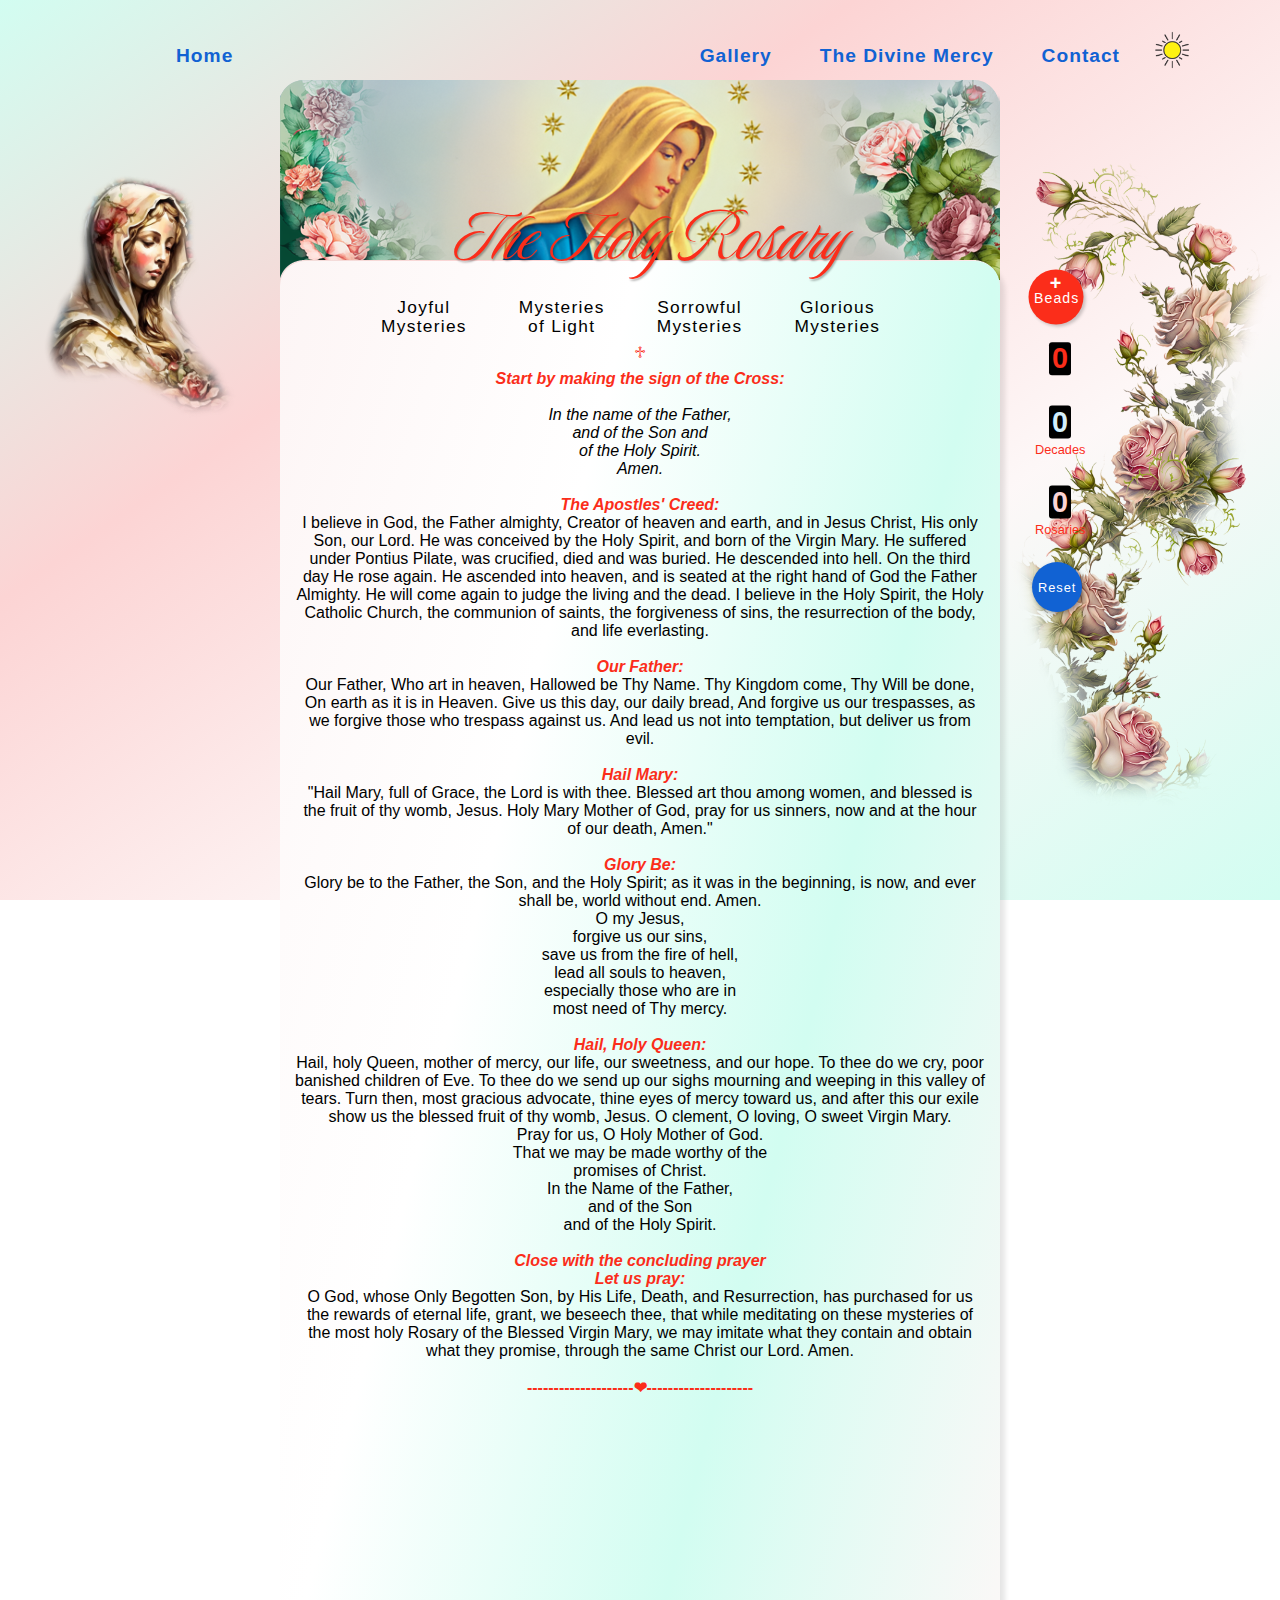
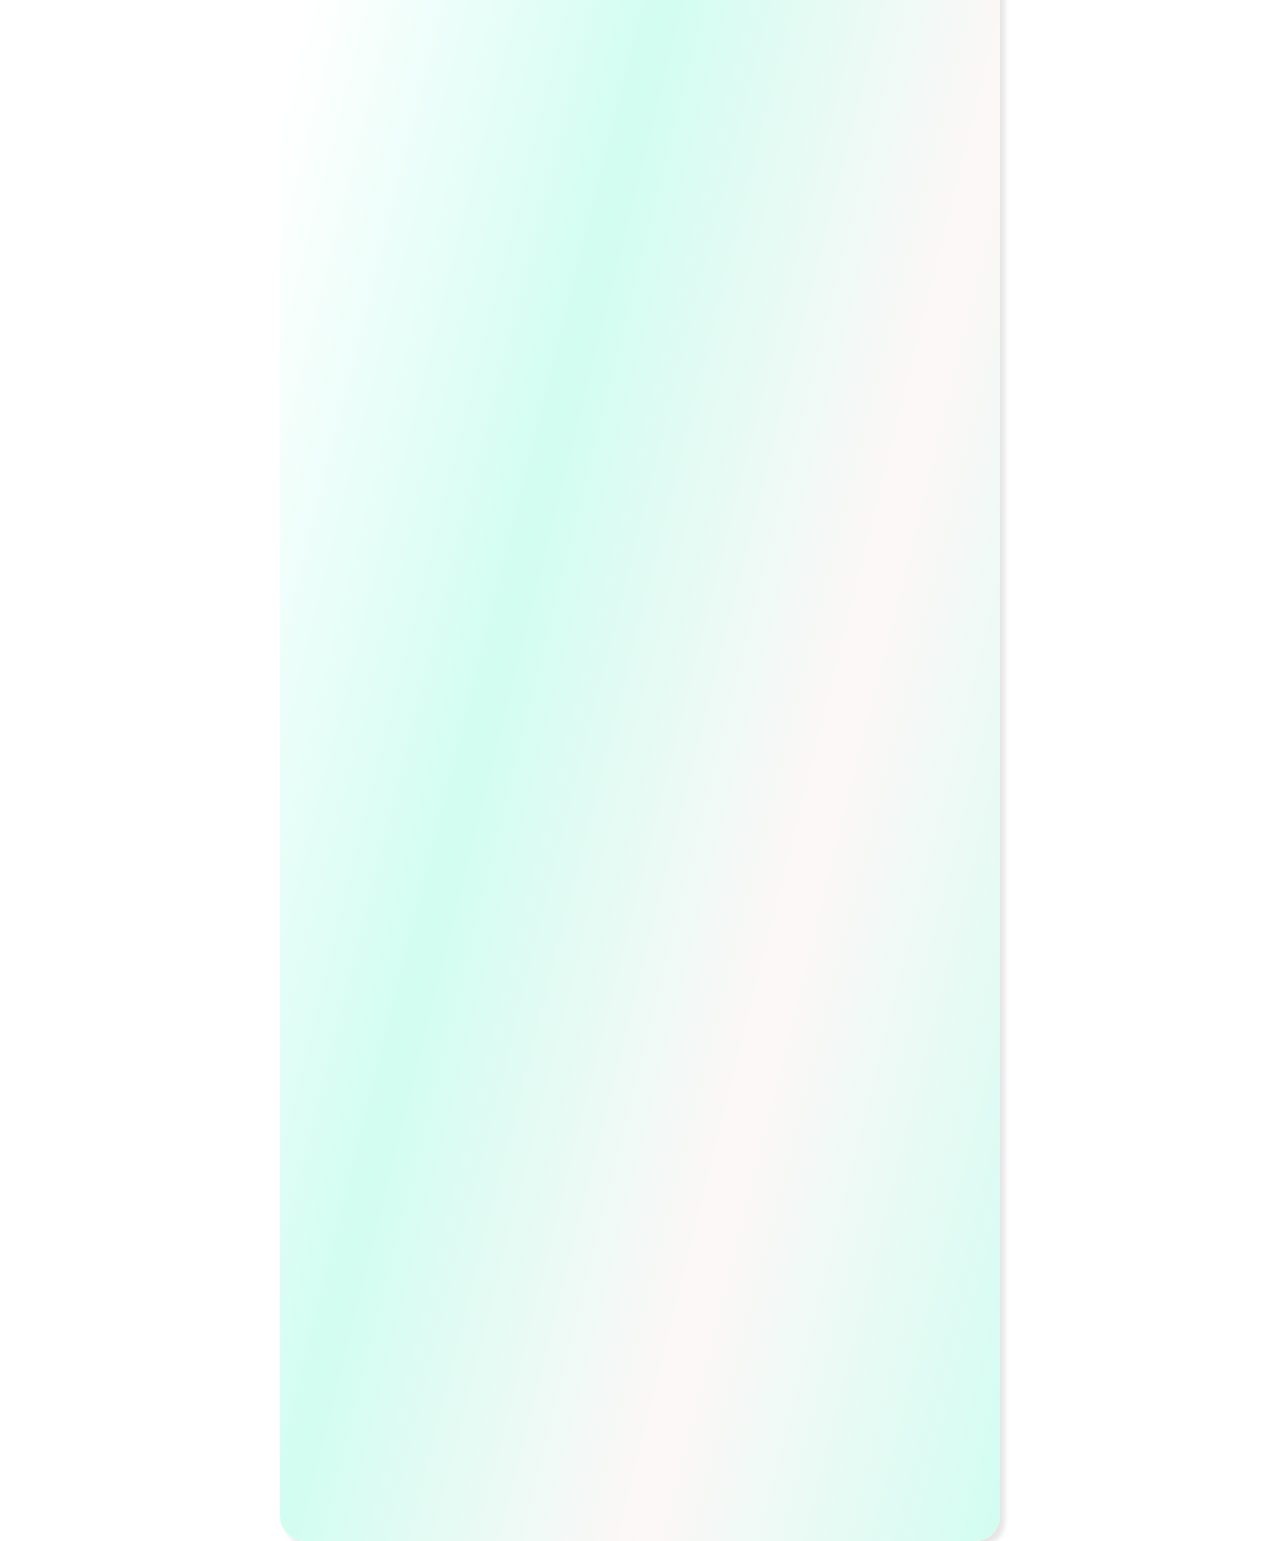
==== commit 2070f018: "Add files via upload" ====
--- a/index.html
+++ b/index.html
@@ -25,7 +25,6 @@
   </head>
 <body>
 
-<div id="chromeBrowser"><i>For best user experience switch to Google Chrome Browser</i></div>
   <!--  Sun Moon Icon -->
   <div >
     <img  class="sun" src='images/sun.png' width="40px">
--- a/styles/styles.css
+++ b/styles/styles.css
@@ -27,32 +27,7 @@
 }
 
 
-          /* POP UP MSG */
-          .pop_up_msg{
-            position: fixed;
-            color: var(--green-popMsg);
-            z-index: 9;
-            top: 130px;
-            left: 35%;
-            font-size: small;
-            display: none;
-            transition: ease 0.5s;
-          }
-          
-          .pop_up_msg.active{
-            position: fixed;
-            color: var(--green-popMsg);
-            background-color: var(--darkerBlue);
-            padding: 5px 10px;
-            border-radius:8px;
-            z-index: 9;
-            top: 130px;
-            left: 35%;
-            font-size: small;
-            display: block;
-            transition: ease 0.5s;
-          }
-
+  
         html, body{
   margin: 0 auto;
   position: relative;
--- a/styles/max668px.css
+++ b/styles/max668px.css
@@ -0,0 +1,846 @@
+
+
+/* ==============   screen and (max-width: 395px)   ======================= */
+   @media screen and (max-width: 395px){
+    
+              .mary,.roses{
+              display: none;
+              }
+
+              #Rosary{
+              width: fit-content;
+              z-index: 9;
+              position: fixed;
+              }
+            
+
+ /* Browser message */
+#chromeBrowser.active{
+  display: block;
+  position: fixed;
+  width: 35px;
+  height: 2em;
+  color: var(--rose);
+  background-color: #000000;
+  margin: 0;
+  min-width: 430px;
+  padding: 25px 10px;
+  top: -1em;
+  left: -35px;
+  border-bottom-left-radius: 5px;
+  border-bottom-right-radius: 5px;
+  text-align: center;
+  z-index: 3;
+  transform: scale(0.8);
+}
+}
+
+
+
+@media screen and (max-width: 550px)  {
+
+ .roses,.mary{
+  opacity: 0;
+  transition: all 0.7s;
+ }
+
+   
+
+}
+
+/* ==============   screen and (max-width: 634px)   ======================= */
+        @media screen and (max-width: 668px)  {
+          .gridContent {
+            display: grid;
+            position: absolute;
+            top: -10px;
+            margin-top: 5em;
+            max-width: 634px;
+            height: 100dvh;
+            justify-content: center;
+            background-position: center;
+            background-size: cover;
+            background-repeat: no-repeat;
+            grid-template-columns: 1fr 320px 1fr;
+            grid-template-rows: 60px 275dvh auto;
+            grid-template-areas:
+              ". title ham"
+              "ls content rs"
+              "ls footer rs";
+          }
+
+
+          body{
+            touch-action: pan-y;
+          }
+
+
+      
+                    .Mary_Heading340,
+                    .Mary_Heading600,
+                    .Mary_Heading720
+                    {
+                      display: none;
+                    }
+
+                    .Mary_Heading360{
+                    grid-area: title;
+                    position: relative;
+                    margin-left: -21px;
+                    justify-self: center;
+                    top: -37px;
+                    z-index: -1;
+                    width: 340px;
+                  }
+
+
+ /* Browser message */
+#chromeBrowser{
+  display: none;
+  position: fixed;
+  width: 35px;
+  height: 2em;
+  color: var(--rose);
+  margin: 0;
+  min-width: 430px;
+  padding: 5px 10px;
+  top: -1em;
+  left: 2em;
+  background-color: #000000;
+  border-radius: 5px;
+  text-align: center;
+  z-index: 0;
+}
+
+     
+           /* ....  THE BUTTONS DIV CONTAINER MYSTERIES SELECTION  ... */
+            #the__mysteries__mode{
+            display: flex;
+            position: absolute;
+            z-index: 2;
+            background-color: none;
+            min-width: 340px;
+            max-width: 360px;
+            max-height: auto;;
+            top: -3.3em;
+            margin-left: 0em;
+            padding: 0;
+            }
+            
+            /* ....  THE BUTTONS MYSTERIES SELECTION  ... */
+
+          .joyful_btn,
+          .light_btn,
+          .sorrowful_btn,
+          .glorious_btn {
+            display: flex;
+            position: relative;
+            justify-content: space-around;
+            width: 100%;
+            height: 45px;
+            padding: 5px;
+            left: -15px;
+            top: 65px;
+            border-radius: 10px;
+            background: none;
+            border: none;
+            color: inherit;
+            transform: scale(0.8);
+            letter-spacing: 1px;
+            margin: 0;
+            cursor: pointer;
+            z-index: 9;
+            }
+
+          .joyful_btn:hover ,
+          .light_btn:hover ,
+          .sorrowful_btn:hover ,
+          .glorious_btn:hover {
+            display: flex;
+            position: relative;
+            justify-content: space-around;
+            width: 100%;
+            height: 45px;
+            padding: 5px;
+            left: -15px;
+            top: 65px;
+            border-radius: 10px;
+            color: var(--lighterblue);
+            transform: scale(0.8);
+            letter-spacing: 1px;
+            margin: 0;
+            cursor: pointer;
+            box-shadow: 0 0 7px 1px var(--lightblue);
+            z-index: 9;
+            }
+
+            #Mysteries_Container{
+            grid-area: content;
+            position: relative;
+            min-width: 320px;
+            max-width: 380px;
+            left: -10px;
+            z-index: 1;
+            top: 120px;
+          }    
+                #Joyful__Mysteries,
+                #Mysteries__of__Light,
+                #Sorrowful__Mysteries,
+                #The__Glorious__Mysteries{
+                  position: absolute;
+                  top: 4dvh;
+                  bottom: 100px;
+                  min-width: 320px;
+                  width: 340px;
+                  text-align: center;
+                }
+            
+                .J1,.L1,.S1,.G1,
+                .J2,.L2,.S2,.G2,
+                .J3,.L3,.S3,.G3,
+                .J4,.L4,.S4,.G4,
+                .J5,.L5,.S5,.G5{
+                  position: absolute;
+                  margin-left: 0em;
+                  color: var(--darkModeText);
+                  opacity: 0;
+                  padding: 20px 85px 20px 20px;
+                  border: none;
+                  border-radius: 25px;
+                  min-width: 320px;
+                  max-width: 340px;
+                  height: 317vh;
+                  transition: ease 0.7s;
+                  z-index: 2;
+                }
+
+                .J1.active,.L1.active,.S1.active,.G1.active,
+                .J2.active,.L2.active,.S2.active,.G2.active,
+                .J3.active,.L3.active,.S3.active,.G3.active,
+                .J4.active,.L4.active,.S4.active,.G4.active,
+                .J5.active,.L5.active,.S5.active,.G5.active{
+                  color: var(--darkModeText);
+                  opacity: 1;
+                  padding: 20px 55px 20px 20px;
+                  position: absolute;
+                  min-width: 320px;
+                  max-width: 340px;
+                  height: 317vh;
+                  border: none;
+                  border-radius: 25px;
+                  left: 0;
+                  transition: ease 0.7s;
+                }
+
+                /* Para Div Text */
+                .mystery p {
+                  z-index: 1;
+                  padding-top: 1em;
+                }
+                /* Mystery Image Active */
+                .IM{
+                  position: absolute;
+                  top: -200px;
+                  left: -3px;
+                  z-index: -1;
+                }
+                /* Mystery Background Colour Active */
+                .bg{
+                  top: -15px;
+                  opacity: 1;
+                  position: absolute;
+                  min-width: 320px;
+                  width: 360px;
+                  height: 323dvh;
+                  border: none;
+                  border-radius: 25px;
+                  left: -10px;
+                  background-color: var(--darkerBlue);
+                  transition: ease 0.7s;
+                  z-index: -2;
+                }
+   
+        .sub__title{
+          position: relative;
+          top: -5px;
+          color: var(--lightblue);
+          font-size: large;
+        }
+
+        /* THE JOYFUL MYSTERIES */
+       .Gabriel{
+          display: block;
+          position: absolute;
+          top: 0em;
+          z-index: 0;
+        } 
+
+        .Visitation{
+          display: block;
+          position: absolute;
+          top: 10px;
+        }
+
+     
+          .Manger{
+          display: block;
+          position: absolute;
+          top: 120px;
+        }
+       
+        .Presentation{
+          display: block;
+          position: absolute;
+          top: 340px;
+        }
+
+        .Found{
+          display: block;
+          position: absolute;
+          top: 250px;
+        }
+
+        /* THE MYSTERIES OF LIGHT */
+      .Baptismal{
+          display: block;
+          position: absolute;
+          top: 0em;
+        }
+      
+        .Cana{
+          display: block;
+          position: absolute;
+          top: 250px;
+        }
+
+        .Repent{
+          display: block;
+          position: absolute;
+          top: 0em;
+        }
+
+        .Transfiguration{
+          display: block;
+          position: absolute;
+          top: 85px;
+        }
+        .theEucharist{
+          display: block;
+          position: absolute;
+          top: 0em;
+        }
+   
+
+
+        .Gethsemane  {
+          display: block;
+          position: absolute;
+          top: 0em;
+        }
+
+        .Scourging{
+          display: block;
+          position: absolute;
+          top: 0;
+        }
+        .crownThorn{
+          display: block;
+          position: absolute;
+          top: 0em;
+        }
+
+        .JesusCarry{
+          display: block;
+          position: absolute;
+          top: 0em;
+        }
+       
+          .Crucified{
+          display: block;
+          position: absolute;
+          top: 0em;
+        }
+       
+
+        .theResurrection{
+          display: block;
+          position: absolute;
+          top: 200px;
+        }
+        .theAscension{
+          display: block;
+          position: absolute;
+          top: 0;
+        }
+
+        .theHolySpirit{
+          display: block;
+          position: absolute;
+          top:150px;
+        }
+        .theAssumption{
+          display: block;
+          position: absolute;
+          top: 0;
+        }
+
+        .QueenofHeaven{
+          display: block;
+          position: absolute;
+          top: 100px;
+        }
+
+   
+
+         .J1,.L1,.S1,.G1{
+            order: 5;
+          }
+          .J2,.L2,.S2,.G2{
+            order: 4;
+          }
+          .J3,.L3,.S3,.G3{
+            order: 3;
+          }
+          .J4,.L4,.S4,.G4{
+            order: 2;
+          }
+          .J5,.L5,.S5,.G5{
+            order: 1;
+          }
+
+
+        div.gridContent {
+            z-index: 0;
+            margin-top: 10%;
+          }
+     
+
+
+            .mary {
+              width: 100%;
+              grid-area: ls;
+              justify-self: self-end;
+            }
+
+            .roses {
+              width: 100%;
+              grid-area: rs;
+              justify-self: left;
+            }
+            #wrapper {
+              margin: 4rem 10px 1rem;
+              position: absolute;
+              top: 2em;
+          }
+
+            /* Sun Moon Icon */
+            .sun {
+              display: block;
+              position: absolute;
+              top: 5px;
+              left: 75%;
+              right: 12%;
+              margin: 0;
+              padding: 0;
+              cursor: pointer;
+              z-index: 9;
+            }
+
+            /* Sun Moon Icon */
+            .sun.active {
+              display: block;
+              position: absolute;
+              top: -55px;
+              left: 75%;
+              right: 12%;
+              margin: 0;
+              padding: 0;
+              cursor: pointer;
+              z-index: 2;
+            }
+
+            /* Beginning of Hamburger Nav */
+            nav {
+              position: relative;
+              display: flex;
+              flex-direction: column;
+              width: 100%;
+              transition: all 0.5s ease-in-out;
+              z-index: 9;
+              top: 0px;
+            }
+
+            .nav {
+              display: none;
+            }
+
+            .nav.active {
+              display: block;
+              top: 0px;
+              left: 0;
+              margin: 0;
+              padding: 0;
+              position: relative;
+              place-items: center;
+              width: 100%;
+              z-index: 9;
+            }
+
+            .menu-ul {
+              position: relative;
+              width: 100vw;
+              height: 0;
+              top: 150px;
+              margin: 60px auto;
+              display: flex;
+              flex-direction: column;
+              left: 0;
+              list-style: none;
+              transition: all 0.1s ease-in-out;
+              z-index: 9;
+            }
+            .menu-ul li {
+              color: rgb(26, 176, 226);
+              padding: 5px;
+              margin: 0 auto;
+              width: 100%;
+            }
+
+            /* *********   This is where how text affected centering    **********/
+            .menu-ul li a {
+              color: rgb(26, 176, 226);
+              display: block; /* Must display as block for padding*/
+              background-color: rgb(54, 71, 121);
+              padding-left: 10em; /*....... This is the main adjustment .......*/
+              padding: 0.5em 6em; /*....... This is the main adjustment .......*/
+              justify-content: center;
+              white-space: nowrap;
+            }
+
+            .menu-ul li a:hover {
+              background-color: rgb(54, 71, 121);
+              justify-self: center;
+              color: rgb(162, 199, 211);
+              background-color: rgb(47, 61, 104);
+            }
+
+            .clickLink {
+              position: relative;
+              width: 290px;
+              height: 30px;
+              top: -20px;
+              font-size: 1rem;
+            }
+
+            .link {
+              text-decoration: none;
+              color: var(--lightblue);
+              margin: 0;
+            }
+
+            /* =============================   The Hamburger Menu Section   ==============================*/
+            header {
+              display: flex;
+              justify-content: flex-end;
+              position: absolute;
+              align-items: center;
+              padding: 1rem;
+              width: 100%;
+              height: 70px;
+              top: 8px;
+              right: -20px;
+              margin: 0 auto;
+              padding: 0px;
+              box-sizing: border-box;
+              z-index: 3;
+            }
+
+            /* =============================   Off Screen Menu Section   ==============================*/
+            .offScreenMenu {
+              display: none;
+              position: fixed;
+              top: 0;
+              width: 100%;
+              height: 100dvh;
+              background-image: linear-gradient(
+                to top left,
+                var(--dark),
+                var(--darkblue),
+                var(--dark),
+                var(--dark)
+              );
+              border: 1px solid rgba(0, 195, 255, 0.448);
+              border-radius: 5px;
+              padding: 0px 15px;
+              box-shadow: 5px 5px 5px rgba(2, 162, 255, 0.1);
+              transition: right 0.5s;
+              z-index: 2; /* so that the Sun can be put behind*/
+            }
+
+            .offScreenMenu.active {
+              display: block;
+              position: fixed;
+              top: 0;
+              width: 100%;
+              height: 100dvh;
+              background-image: linear-gradient(
+                to top left,
+                var(--dark),
+                var(--darkblue),
+                var(--dark),
+                var(--dark)
+              );
+              border: 1px solid rgba(0, 195, 255, 0.448);
+              border-radius: 5px;
+              justify-self: center;
+              padding: 0px 15px;
+              box-shadow: 5px 5px 5px rgba(2, 162, 255, 0.1);
+              transition: right 0.5s;
+              z-index: 2; /* so that the Sun can be put behind*/
+              overflow: hidden;
+            }
+
+            .home {
+              margin: 0 auto;
+              left: 0;
+            }
+
+            .hamburger {
+              position: absolute;
+              margin: 0;
+              right: 10px;
+              top: 0px;
+              height: 30px;
+              width: 30px;
+              cursor: pointer;
+              padding: 1rem;
+              z-index: 3;
+            }
+
+            .hamburger.active {
+              position: absolute;
+              margin: 0;
+              right: 10px;
+              top: -60px;
+              height: 30px;
+              width: 30px;
+              cursor: pointer;
+              padding: 1rem;
+              z-index: 3;
+            }
+
+            .bar {
+              width: 70%;
+              height: 4px;
+              border-radius: 25px;
+              position: absolute;
+              top: 50%;
+              left: 50%;
+              transform: translate(-50%, -50%);
+              background-color: var(--lightblue);
+              padding: 1px;
+              transition: transform 0.6s, opacity 0.8s, top 0.6s;
+              z-index: 7;
+            }
+
+            /* ==================    Hamburger Settings   ===================== */
+            .bar-top {
+              top: 25%;
+            }
+
+            .bar-bot {
+              top: 75%;
+            }
+
+            /* ==================    Hamburger Active Effects   ===================== */
+            .hamburger.active .bar-top {
+              transform: translate(-50%, -50%) rotate(-315deg);
+              top: 50%;
+            }
+
+            .hamburger.active .bar-mid {
+              opacity: 0;
+            }
+
+            .hamburger.active .bar-bot {
+              transform: translate(-50%, -50%) rotate(-225deg);
+              top: 50%;
+            }
+
+            /* End of Hamburger Nav */
+
+            /* ==================================================== */
+            .title {
+              position: absolute;
+              top: 100px;
+              justify-self: center;
+              padding: 0 auto;
+              z-index: 3;
+            }
+
+            .start{
+              z-index: 2;
+            }  
+            
+            .textLight {
+              position: absolute;
+              top: 100px;
+              width: 360px;
+              justify-self: center;
+              height: 330vh;
+              overflow: hidden;
+              z-index: 1;
+            }
+
+            
+            #counters-and-buttons-container{
+              display: block;
+              margin-left: 0;
+              margin: 0px;
+              position: relative;
+              z-index: 2;
+            }
+
+            #counters-and-buttons-container.active{
+              left: -310px;
+              margin: 0px;
+              position: relative;
+              top: 30px;
+              z-index: 2;
+            }
+
+            #counters-container,
+            #buttons-container {
+            position: absolute;
+            transition: all 0.35;
+             }
+
+            /*........ The BIG 0 number .......*/
+            #beads {
+              position: absolute;
+              top: -85px;
+              left: 40px;
+              font-size: 1.8rem;
+              font-weight: 700;
+              color: var(--rose);
+              order: 3;
+              transform: translate(-50%, -105%);
+              background-color: black;
+              width: fit-content;
+              border: none;
+              border-radius: 3px;
+              transition: ease-in-out 0.3s;
+              padding: 0 3px;
+            }
+
+            /* Button */
+            #beads-plus {
+              position: relative;
+              background-color: var(--rose);
+              left: 10%;
+              top: -190px;
+              order: 1;
+              color: var(--white);
+              transform: scale(1.1)
+            }
+
+            /* Button */
+            #beads-plus::before {
+              content: "+";
+              position: absolute;
+              top: 50%;
+              left: 50%;
+              transform: translate(-50%, -105%);
+              font-weight: 900;
+              font-size: large;
+            }
+
+            #beads-plus:hover,
+            #beads-plus:active {
+              background-color: var(--darkblue);
+              color: var(--faderose);
+              transition: all 0.3s;
+            }
+
+             /* Whole Button */
+            #decades {
+              font-size: 1.8rem;
+              font-weight: 700;
+              color: var(--lighterblue);
+              padding: 0 3px;
+              text-align: center;
+              top: -40px;
+              left: 40px;
+              transform: translate(-50%, -50%);
+              order: 2;
+              border: none;
+              border-radius: 3px;
+              transition: ease-in-out 0.3s;
+              width: fit-content;
+              background-color: black;
+            }
+
+            /* ...  Underneath Text  */
+            #decades__bottom{
+              position: absolute;
+              left: 15px;
+              top: -20px;
+              font-size: 0.8rem;
+              color: var(--rose);
+            }
+
+              /* BUTTON */
+            #rosaries {
+              position: absolute;
+              top: 40px;
+              left: 40px;
+              padding: 0 3px;
+              transform: translate(-50%, -50%);
+              font-size: 1.8rem;
+              font-weight: 700;
+              color: var(--lightrose);
+              order: 1;
+              background: none;
+              border: none;
+              transition: ease-in-out 0.3s;
+              border-radius: 3px;
+              width: fit-content;
+              background-color: black;
+            }
+
+            /* ...  Underneath Text  */
+            #rosaries__bottom {
+              position: absolute;
+              left: 15px;
+              top: 60px;
+              font-size: 0.8rem;
+              color: var(--rose);
+            }
+
+            #beads-plus,
+            #reset-btn {
+              font-weight: 200;
+              width: 50px;
+              height: 50px;
+              border-radius: 50px;
+              font-size: 0.8rem;
+              transition: ease-in-out 0.3s;
+            }
+
+            #reset-btn {
+              order: 3;
+              position: relative;
+              left: 12%;
+              top: 50px;
+              background-color: var(--lightblue);
+              box-shadow: 2px 2px 5px rgba(0, 0, 0, 0.4);
+            }
+
+            #reset-btn:hover,
+            #reset-btn:active {
+              background-color: var(--darkblue);
+              color: var(--lighterblue);
+              transition: all 0.3s;
+            }
+          }
+/* _________________ END OF MAX 634px ________________ */--- a/styles/min669px.css
+++ b/styles/min669px.css
@@ -0,0 +1,668 @@
+
+
+ /* =========================Min-width 635px ==========================*/
+                @media screen and (min-width: 669px) {
+                  .gridContent {
+                    display: grid;
+                    top: 80px;
+                    margin: 0px auto 0;
+                    max-width: 100%;
+                    height: 100dvh;
+                    position: absolute;
+                    justify-content: center;
+                    background-position: center center;
+                    background-size: cover;
+                    background-repeat: no-repeat;
+                    grid-template-columns: 1fr 360px 1fr;
+                    grid-template-rows: 60px 260dvh auto;
+                    grid-template-areas:
+                      ". title ."
+                      "ls content rs"
+                      "ls footer rs";
+                  }
+
+                  
+                
+                    .Mary_Heading600,
+                    .Mary_Heading340,
+                    .Mary_Heading720
+                    {
+                      display: none;
+                    }
+
+                    .Mary_Heading360{
+                    grid-area: title;
+                    position: relative;
+                    left: 0%;
+                    justify-self: center;
+                    top: -70px;
+                    z-index: -1;
+                  }
+
+                  .signCross{
+                    top: -70px;
+                  }
+
+
+                     /* ....  THE BUTTONS MYSTERIES SELECTION  ... */
+                     #the__mysteries__mode{
+                      width: 80%;
+                      margin: 0 45px;
+                      z-index: 0;
+                      top: 30px;
+                     }
+
+                     
+/* Browser message */
+#chromeBrowser{
+  display: none;
+  position: fixed;
+  color: var(--rose);
+  margin: 0 35%;
+  min-width: 430px;
+  padding: 5px 10px;
+  top: 0;
+  background-color: #000000;
+  border-radius: 5px;
+  text-align: center;}
+
+           /* POP UP MSG */
+          .pop_up_msg{
+            position: fixed;
+            color: var(--green-popMsg);
+            z-index: 0;
+            top: 250px;
+            left: 45%;
+            font-size: small;
+            display: none;
+            transition: ease 0.5s;
+          }
+          
+          .pop_up_msg.active{
+            position: fixed;
+            color: var(--green-popMsg);
+            z-index: 1;
+            top: 355px;
+            left: 40%;
+            font-size: small;
+            display: block;
+            transition: ease 0.5s;
+          }
+
+          .joyful_btn,
+          .light_btn,
+          .sorrowful_btn,
+          .glorious_btn {
+            display: flex;
+            position: relative;
+            justify-content: space-between;
+            width: 200px;
+            height: 45px;
+            padding: 5px;
+            left: -50px;
+            top: -15px;
+            border-radius: 10px;
+            background: none;
+            border: none;
+            color: inherit;
+            transform: scale(0.8);
+            letter-spacing: 1px;
+            margin: 0;
+            cursor: pointer;
+            z-index: 2;      
+            }
+
+          .joyful_btn:hover ,
+          .light_btn:hover ,
+          .sorrowful_btn:hover ,
+          .glorious_btn:hover {
+            position: relative;
+            justify-content: space-around;
+            width: 200px;
+            height: 45px;
+            padding: 5px;
+            left: -50px;
+            top: -15px;
+            border-radius: 10px;
+            color: var(--lighterblue);
+            transform: scale(0.8);
+            letter-spacing: 1px;
+            margin: 0;
+            cursor: pointer;
+            box-shadow: 0 0 7px 1px var(--lightblue);
+            z-index: 9;      
+            }
+
+          #Mysteries_Container{
+            grid-area: content;
+            position: relative;
+            left: -8.4em;
+            width: 635px;
+            top: 90px;   
+            z-index: 1;      
+           }
+
+                              #Joyful__Mysteries,
+                              #Mysteries__of__Light,
+                              #Sorrowful__Mysteries,
+                              #The__Glorious__Mysteries{
+                                position: absolute;
+                                top: 7dvh;
+                                bottom: 100px;
+                                min-width: 320px;
+                                text-align: center;
+                              }
+                          
+                              .J1,.L1,.S1,.G1,
+                              .J2,.L2,.S2,.G2,
+                              .J3,.L3,.S3,.G3,
+                              .J4,.L4,.S4,.G4,
+                              .J5,.L5,.S5,.G5{
+                                position: absolute;
+                                margin-left: 8.4em;
+                                color: var(--darkModeText);
+                                background-color: none;
+                                opacity: 0;
+                                display: none;
+                                padding: 20px;
+                                border: none;
+                                border-radius: 25px;
+                                min-width: 320px;
+                                width: 359px;
+                                height: 305vh;
+                              }
+
+                              .J1.active,.L1.active,.S1.active,.G1.active,
+                              .J2.active,.L2.active,.S2.active,.G2.active,
+                              .J3.active,.L3.active,.S3.active,.G3.active,
+                              .J4.active,.L4.active,.S4.active,.G4.active,
+                              .J5.active,.L5.active,.S5.active,.G5.active{
+                                color: var(--darkModeText);
+                                display: block;
+                                background-color: var(--darkerBlue);
+                                opacity: 1;
+                                padding: 20px;
+                                position: absolute;
+                                min-width: 320px;
+                                max-width: 360px;
+                                height: 305dvh;
+                                border: none;
+                                border-radius: 25px;
+                                left: 0em;
+                              }
+
+
+
+                              .bg{
+                                  z-index: -2;
+                                  position: absolute;
+
+                              }
+         .J1,.L1,.S1,.G1{
+            order: 5;
+          }
+          .J2,.L2,.S2,.G2{
+            order: 4;
+          }
+          .J3,.L3,.S3,.G3{
+            order: 3;
+          }
+          .J4,.L4,.S4,.G4{
+            order: 2;
+          }
+          .J5,.L5,.S5,.G5{
+            order: 1;
+          }
+
+          /* Para Div Text */
+                .mystery p {
+                  z-index: 1;
+                  padding-top: 2em;
+                }
+                      
+                .sub__title{
+                position: relative;
+                top: 1em;
+                color: var(--lightblue);
+                font-size: large;
+              }
+
+/* ------------------------------------------------- */
+        .Gabriel{
+          display: block;
+          position: absolute;
+          top: 2em;
+        }
+
+        .Visitation{
+          display: block;
+          position: absolute;
+          top: 1em;
+        }
+
+          .Manger{
+          display: block;
+          position: absolute;
+          top: 7em;
+        }
+       
+        .Presentation{
+          display: block;
+          position: absolute;
+          top: 17.5em;
+        }
+
+        .Found{
+          display: block;
+          position: absolute;
+          top: 12em;
+        }
+
+        /* ---------------------------------------- */
+        .Baptismal{
+          display: block;
+          position: absolute;
+          top: 1em;
+        }
+      
+        .Cana{
+          display: block;
+          position: absolute;
+          top: 14.5em;
+        }
+
+        .Repent{
+          display: block;
+          position: absolute;
+          top: 0em;
+        }
+        .Transfiguration{
+          display: block;
+          position: absolute;
+          top: 0.5em;
+        }
+        .theEucharist{
+          display: block;
+          position: absolute;
+          top: 0em;
+        }
+
+        /* ----------------------------------------------- */
+        .Gethsemane  {
+          display: block;
+          position: absolute;
+          top: 0em;
+          width:315px;
+        }
+
+        .Scourging{
+          display: block;
+          position: absolute;
+          top: 2em;
+          width:315px;
+
+        }
+        .crownThorn{
+          display: block;
+          position: absolute;
+          top: 0em;
+          width:315px;
+        }
+
+        .JesusCarry{
+          display: block;
+          position: absolute;
+          top: 0em;
+          width:315px;
+        }
+       
+    
+       .Crucified{
+          display: block;
+          position: absolute;
+          top: 3em;
+          width:315px;
+        }
+       
+        /* ------------------------------------------------ */
+       .theResurrection{
+          display: block;
+          position: absolute;
+          top: 12em;
+        }
+        .theAscension{
+          display: block;
+          position: absolute;
+          top: 0em;
+        }
+
+        .theHolySpirit{
+          display: block;
+          position: absolute;
+          top: 1em;
+        }
+
+        .theAssumption{
+          display: block;
+          position: absolute;
+          top: 2em;
+        }
+
+        .QueenofHeaven{
+          display: block;
+          position: absolute;
+          top: 2em;
+        }
+
+        .mystery img{
+          display: block;
+          position: absolute;
+          width:315px;
+        }
+        div.gridContent {
+            z-index: 0;
+          }
+
+                 
+
+                    #wrapper {
+                      margin: 0 1rem;
+                      position: absolute;
+                      top: 2em;
+                    }
+
+                    /* Sun Moon Icon */
+                    .sun {
+                      display: block;
+                      position: absolute;
+                      top: -40px;
+                      left: 90%;
+                      right: 12%;
+                      margin: 0;
+                      padding: 0;
+                      cursor: pointer;
+                      z-index: 9;
+                    }
+
+                    .textLight, .textDark {
+                      margin: 45px auto 0;
+                      width: 360px;
+                      justify-self: center;
+                      height: 320dvh;
+                      z-index: 1;
+                    }
+
+                    .title {
+                      position: absolute;
+                      align-items: center;
+                      justify-self: center;
+                      top: 67px;
+                      left: 40px;
+                      z-index: 3;
+                    }
+
+                    .mary,
+                    .roses {
+                      display: block;
+                      z-index: -1;
+                      transition: 0.5s;
+
+                    }
+
+                    .mary {
+                      width: 100%;
+                      grid-area: ls;
+                      justify-self: self-end;
+                    }
+
+                    .roses {
+                      width: 100%;
+                      grid-area: rs;
+                      justify-self: left;
+                    }
+
+                    .home {
+                      position: absolute;
+                      /* left: 5rem; */
+                    }
+
+                    nav {
+                      display: flex;
+                      width: 80%;
+                      height: fit-content;
+                      margin: 70px auto;
+                      position: relative;
+                      flex-direction: row;
+                      justify-content: space-between;
+                    }
+
+                    .menu-ul {
+                      display: flex;
+                      flex-direction: row;
+                      width: 100%;
+                      height: fit-content;
+                      list-style: none;
+                      justify-content: right;
+                      right: 0rem;
+                    }
+
+                    .menu-ul li a {
+                      padding-left: 3rem;
+                      letter-spacing: 1px;
+                      right: 2rem;
+                    }
+
+                    .home {
+                      left: 2rem;
+                    }
+
+                    .clickLink {
+                      position: relative;
+                      width: 290px;
+                      height: 30px;
+                      top: -20px;
+                      font-size: 1rem;
+                    }
+
+                    .link {
+                      text-decoration: none;
+                      color: var(--lightblue);
+                      margin: 0;
+                    }
+
+     .start{
+              z-index: 2;
+            }  
+
+#counters-and-buttons-container{
+              display: block;
+              margin: 0;
+              top: 18em;
+              left: 0px;
+              position: relative;
+              z-index: 2;
+            }
+
+            #counters-container,
+            #buttons-container {
+            position: absolute;
+            transition: all 0.35;
+            top: 50%;
+            z-index: 0;
+            margin: 0;
+            } 
+
+                    /*........ The BIG 0 number .......*/
+            #beads {
+              position: absolute;
+              top: -85px;
+              left: 40px;
+              font-size: 1.8rem;
+              font-weight: 700;
+              color: var(--rose);
+              order: 3;
+              transform: translate(-50%, -105%);
+              background-color: black;
+              width: fit-content;
+              border: none;
+              border-radius: 3px;
+              transition: ease-in-out 0.3s;
+              padding: 0 3px;
+            }
+
+            /* Button */
+            #beads-plus {
+              position: relative;
+              background-color: var(--rose);
+              left: 10%;
+              top: -190px;
+              order: 1;
+              color: var(--white);
+              transform: scale(1.1)
+            }
+
+            /* Button */
+            #beads-plus::before {
+              content: "+";
+              position: absolute;
+              top: 50%;
+              left: 50%;
+              transform: translate(-50%, -105%);
+              font-weight: 900;
+              font-size: large;
+            }
+
+            #beads-plus:hover,
+            #beads-plus:active {
+              background-color: var(--darkblue);
+              color: var(--faderose);
+              transition: all 0.3s;
+            }
+
+             /* Whole Button */
+            #decades {
+              font-size: 1.8rem;
+              font-weight: 700;
+              color: var(--lighterblue);
+              padding: 0 3px;
+              text-align: center;
+              top: -40px;
+              left: 40px;
+              transform: translate(-50%, -50%);
+              order: 2;
+              border: none;
+              border-radius: 3px;
+              transition: ease-in-out 0.3s;
+              width: fit-content;
+              background-color: black;
+            }
+
+            /* ...  Underneath Text  */
+            #decades__bottom{
+              position: absolute;
+              left: 15px;
+              top: -20px;
+              font-size: 0.8rem;
+              color: var(--rose);
+            }
+
+              /* BUTTON */
+            #rosaries {
+              position: absolute;
+              top: 40px;
+              left: 40px;
+              padding: 0 3px;
+              transform: translate(-50%, -50%);
+              font-size: 1.8rem;
+              font-weight: 700;
+              color: var(--lightrose);
+              order: 1;
+              background: none;
+              border: none;
+              transition: ease-in-out 0.3s;
+              border-radius: 3px;
+              width: fit-content;
+              background-color: black;
+            }
+
+            /* ...  Underneath Text  */
+            #rosaries__bottom {
+              position: absolute;
+              left: 15px;
+              top: 60px;
+              font-size: 0.8rem;
+              color: var(--rose);
+            }
+
+            #beads-plus,
+            #reset-btn {
+              font-weight: 200;
+              width: 50px;
+              height: 50px;
+              border-radius: 50px;
+              font-size: 0.8rem;
+              transition: ease-in-out 0.3s;
+            }
+
+            #reset-btn {
+              order: 3;
+              position: relative;
+              left: 12%;
+              top: 50px;
+              background-color: var(--lightblue);
+              box-shadow: 2px 2px 5px rgba(0, 0, 0, 0.4);
+            }
+
+            #reset-btn:hover,
+            #reset-btn:active {
+              background-color: var(--darkblue);
+              color: var(--lighterblue);
+              transition: all 0.3s;
+            }
+          }
+/* _________________ END OF MAX 634px ________________ */
+                  
+@media (min-width: 670px) and (max-width: 767px){
+             
+                    .Mary_Heading600,
+                    .Mary_Heading340,
+                    .Mary_Heading720
+                    {
+                      display: none;
+                    }
+
+                    .home {
+                      position: absolute;
+                      /* left: 5rem; */
+                    }
+
+                    nav {
+                      display: flex;
+                      width: 80%;
+                      height: fit-content;
+                      margin: 70px auto;
+                      position: relative;
+                      flex-direction: row;
+                      justify-content: space-between;
+                    }
+
+                    .menu-ul {
+                      display: flex;
+                      flex-direction: row;
+                      width: 100%;
+                      height: fit-content;
+                      list-style: none;
+                      justify-content: right;
+                      right: 0rem;
+                    }
+
+                    .menu-ul li a {
+                      padding-left: 2rem;
+                      letter-spacing: 1px;
+                      right: 1.5rem;
+                    }
+
+                    .home {
+                      left: 2rem;
+                    }
+}
--- a/styles/min768px.css
+++ b/styles/min768px.css
@@ -21,7 +21,8 @@
                     z-index: 0;
                   }
 
-                    .Mary_Heading,
+           
+                  
                     .Mary_Heading360,
                     .Mary_Heading340,
                     .Mary_Heading720{
@@ -67,30 +68,8 @@
   border-radius: 5px;
   text-align: center;}
 
-           /* POP UP MSG */
-          .pop_up_msg{
-            position: fixed;
-            color: var(--green-popMsg);
-            z-index: 9;
-            top: 150px;
-            left: 45%;
-            font-size: small;
-            display: none;
-            transition: ease 0.5s;
-          }
-          
-          .pop_up_msg.active{
-            position: fixed;
-            color: var(--green-popMsg);
-            z-index: 9;
-            top: 330px;
-            left: 40%;
-            font-size: small;
-            display: block;
-            transition: ease 0.5s;
-          }
-
-          .joyful_btn,
+
+         .joyful_btn,
           .light_btn,
           .sorrowful_btn,
           .glorious_btn {
@@ -766,7 +745,6 @@
                   z-index: -2;
                 }
                   
-          .Mary_Heading,
           .Mary_Heading600,
           .Mary_Heading340,
           .Mary_Heading360{
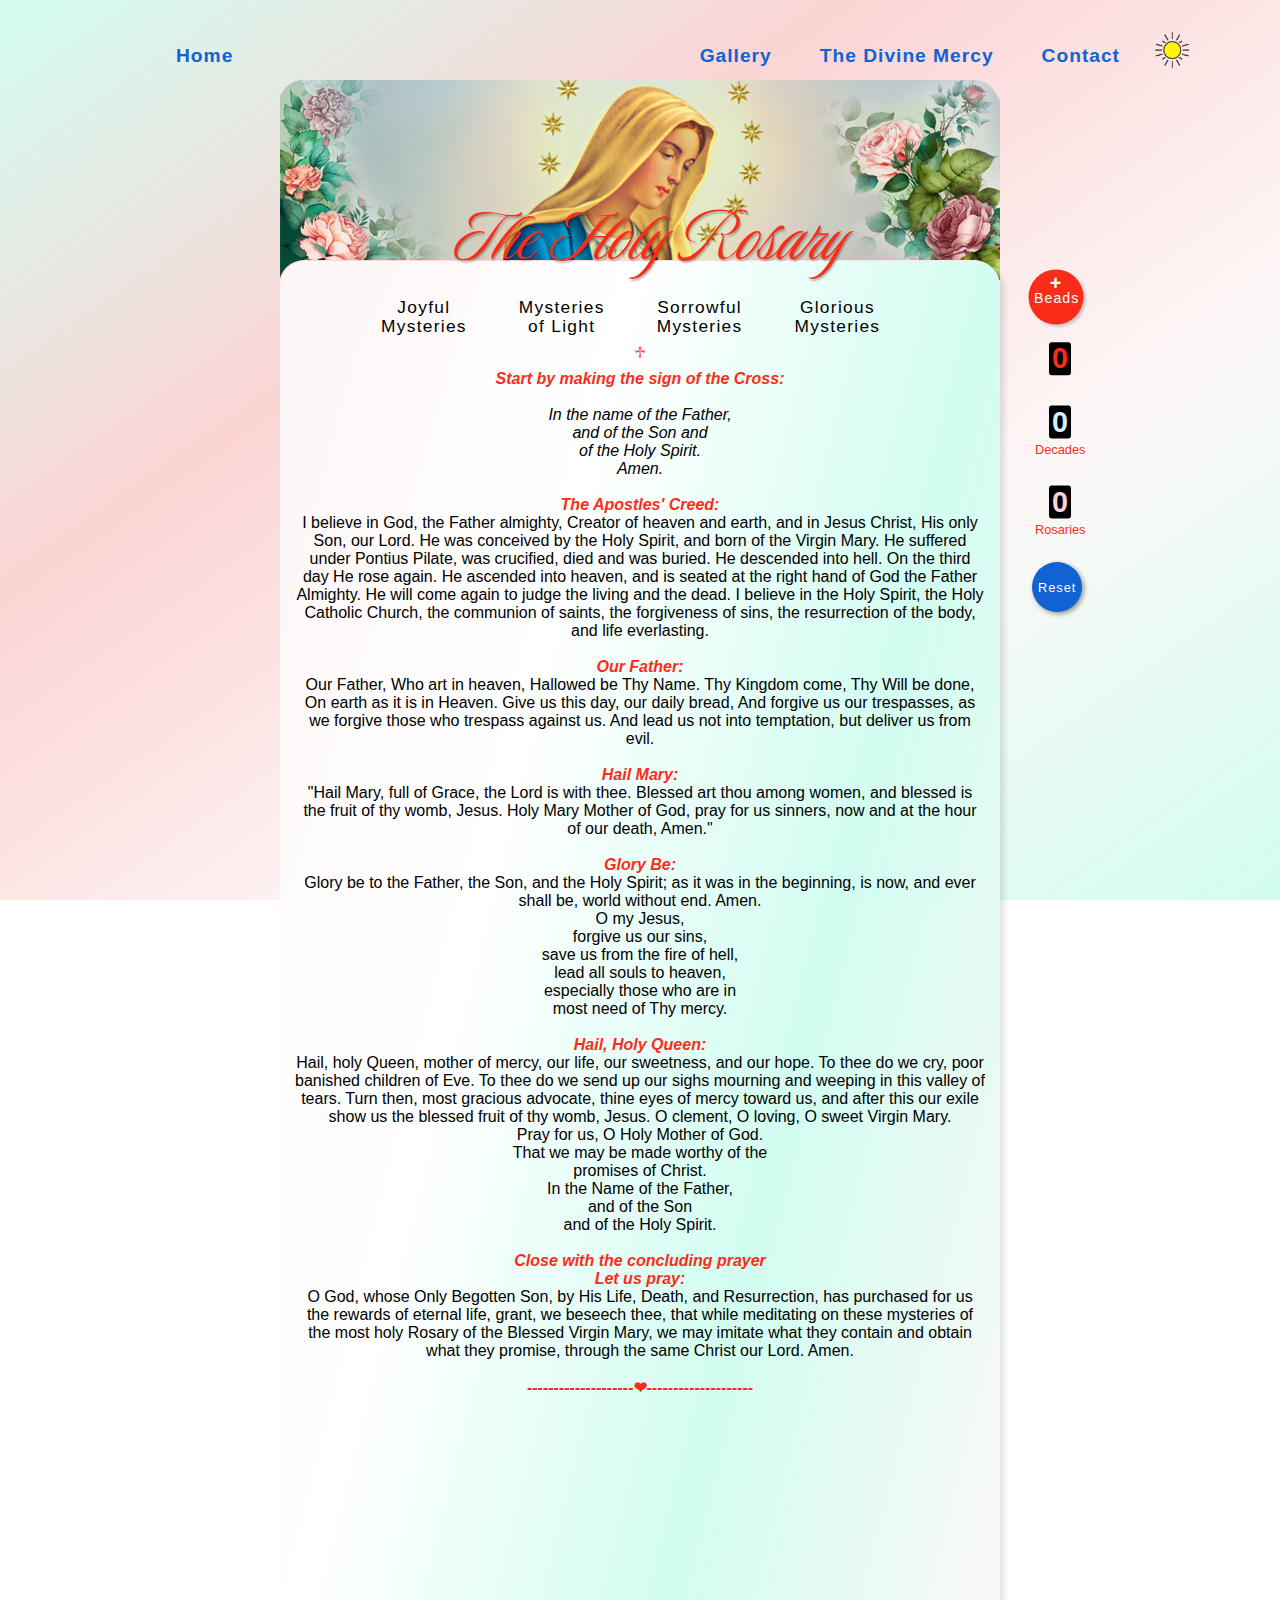
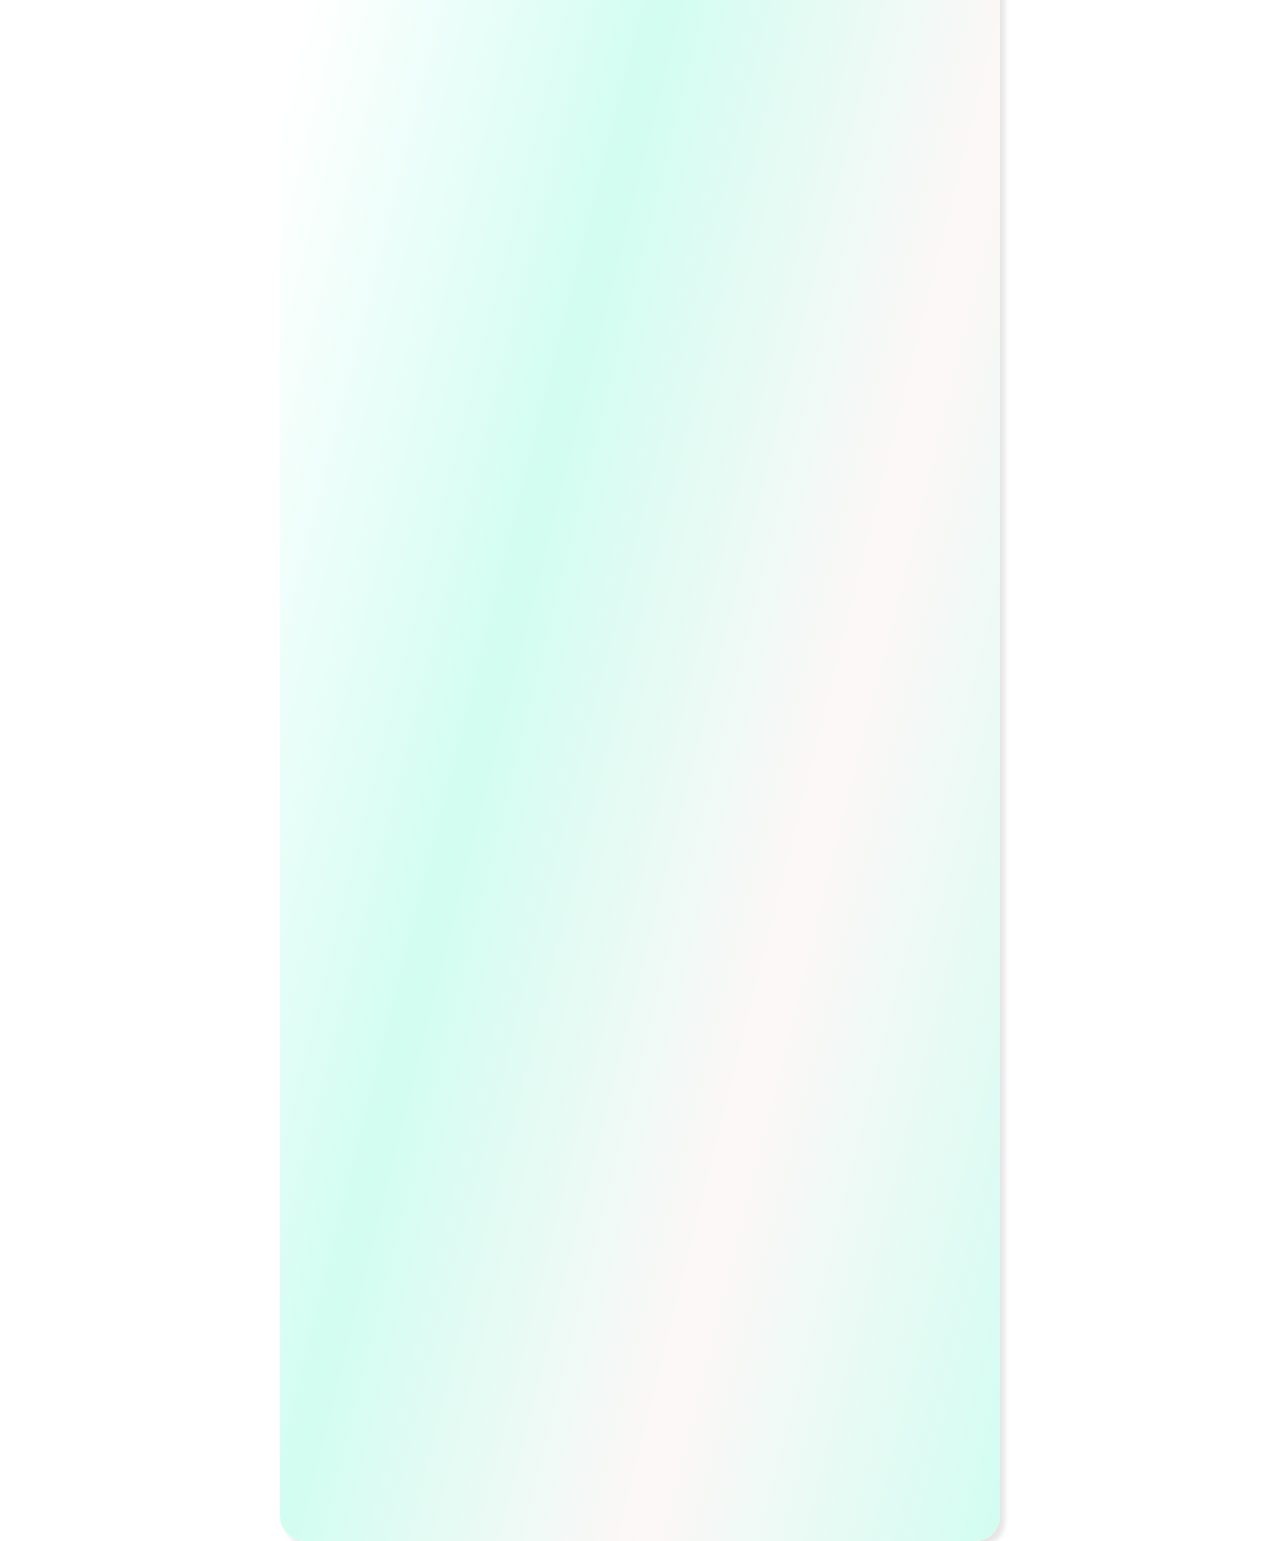
==== commit 655b4166: "Add files via upload" ====
--- a/index.html
+++ b/index.html
@@ -58,8 +58,8 @@
 
 <!-- GRID CONTENT-->
   <div class="gridContent"> 
-      <img class="mary" src="images/mary.png" alt="Mother Mary" />
-      <img class="roses" src="images/roses.png" alt="Roses" />
+      <!-- <img class="mary" src="images/HolyMother.jpg" alt="Mother Mary" />
+      <img class="roses" src="images/MaryBlue.png" alt="Mary in Blue" /> -->
        
     <div class="Mary_Heading340">
     <img src="images/MaryHeading340.png" alt="Mary the heading">
@@ -77,7 +77,7 @@
     <img src="images/MaryHeading720.png" alt="Mary the heading">
    </div>
       
-  <div class="title "> <p >The Holy Rosary</p></div><br>
+  <div class="title darkSub "> <p>The Holy Rosary</p></div><br>
 
 
       <div class="textLight">
@@ -94,9 +94,9 @@
 <br/>
 <br/>
 <br/>
-    <p class="signCross">♱<br/> </p>
-    <p >
-          <i class="start">Start by making the sign of the Cross: </i><br/>
+    <p class="signCross darkSub">♱<br/> </p>
+    <p  >
+          <i  class="start darkSub  " >Start by making the sign of the Cross: </i><br/>
     </p>
     <br/>
 
@@ -110,7 +110,7 @@
 </div>
 
 <div class="theCreed" ><br/>
-<i class="creed">The Apostles' Creed:</i>
+<i class="creed darkSub">The Apostles' Creed:</i>
 </div>
 <div class="theCreed">
 <p>
@@ -135,9 +135,9 @@
 </p><br/>
   </div>
 
-  <div class="ourFather">
-   <div class="ourFatherTitle">
-    <i>Our Father:</i>
+  <div class="ourFather ">
+   <div id="lightSub" class="ourFatherTitle">
+    <i class="darkSub">Our Father:</i>
   </div>
     Our Father, Who art in heaven, 
     Hallowed be Thy Name. 
@@ -151,16 +151,16 @@
    
   </div><br/>
 
-        <div class="hailMary" >
-        <span class="hailM"><i>Hail Mary:</i></span><br/>
+        <div class="hailMary " >
+        <span class="hailM darkSub"><i>Hail Mary:</i></span><br/>
           "Hail Mary, full of Grace, the Lord is with thee.
             Blessed art thou among women, and blessed is the fruit
             of thy womb, Jesus. Holy Mary Mother of God, pray for us sinners,
              now and at the hour of our death, Amen."
         </div><br/>
    
-        <div class="gloryBe">
-        <span class="glory"><i>Glory Be:</i><br/></span>
+        <div class="gloryBe ">
+        <span class="glory darkSub"><i>Glory Be:</i><br/></span>
         Glory be to the Father, 
         the Son, and the Holy Spirit; 
         as it was in the beginning, 
@@ -184,7 +184,7 @@
     </div><br/>
 
     <div class="closing">
-      <span class="hailHolyQueen"><i>Hail, Holy Queen:</i><br/></span>
+      <span class="hailHolyQueen darkSub"><i>Hail, Holy Queen:</i><br/></span>
 
       Hail, holy Queen, mother of mercy, 
       our life, our sweetness, and our hope. 
@@ -215,8 +215,8 @@
 
 </div><br/>
 
-<div class="conclude">
-<span ><i>Close with the concluding prayer<br/>
+<div id="lightSub" class="conclude">
+<span class="darkSub"><i  >Close with the concluding prayer<br/>
 Let us pray:</i></span>
 </div>
 
@@ -233,7 +233,7 @@
 </div>
 
 
-<div class="heart"><br/>
+<div class="heart darkSub "><br/>
 --------------------<span >&#10084;</span>--------------------
 </div>
 
--- a/styles/styles.css
+++ b/styles/styles.css
@@ -165,6 +165,7 @@
   box-sizing: border-box;
   position: relative;
   overflow-x: hidden;
+  
 }
 
 header {
@@ -308,28 +309,24 @@
   z-index: -1;
   box-shadow: 5px 5px 5px rgba(61, 184, 255, 0.41);
   position: relative;
-}
-
-.mary,
+  /* SUBHEADING DarkTheme */
+  .darkSub{
+  color: var(--lightblue);
+}
+}  
+
+
+
+
+/* .mary,
 .roses {
   display: block;
   position: absolute;
-  
-}
-
-.mary{
   z-index: -1;
-  transition: ease 0.5s;
-  left: 0;
-  margin-right: auto;
-  }
-
-.roses{
-  z-index: -1;
-  transition: ease 0.5s;
-  right: 0;
-  margin-left: auto;
-}
+  margin: 0;
+  justify-self: center;
+  width: 90%;
+} */
 
 /* Actual Red Rose Sub-heading */
 .start,
@@ -394,7 +391,7 @@
   margin: 25em 0 0 16em;
 }
 
-#beads-minus,
+
 #beads-plus {
   margin-top: 10px;
   font-size: 0.8rem;
@@ -408,28 +405,35 @@
   border: none;
   color: var(--white);
   background-color: var(--darkblue);
-}
-
-#beads-minus,
+  animation: bg 60s ease-in-out infinite;
+}
+
+@keyframes bg {
+  0%{    background-color: var(--darkblue);
+;
+   }
+  50%{    background-color: var(--rose);
+;
+   }
+  100%{    background-color: var(--black);
+;
+   }
+}
+
 #beads-plus,
 #reset-btn {
   margin: 0 5px;
-  }
-
-#beads-minus:hover:active {
-box-shadow: 0px 0px 10px rgba(100, 183, 251, 0.8);
-
-  }
+  } 
 
 #beads-plus:hover:active {
 box-shadow: 0px 0px 10px rgba(100, 183, 251, 0.8);
-
   }
-
+  
 #reset-btn:hover:active {
 box-shadow: 0px 0px 10px rgba(100, 183, 251, 0.8);
-
   }
+
+
 
 #reset-btn {
   font-size: 0.8rem;
--- a/styles/max668px.css
+++ b/styles/max668px.css
@@ -67,6 +67,7 @@
               ". title ham"
               "ls content rs"
               "ls footer rs";
+              column-gap: 10px;
           }
 
 
@@ -419,13 +420,13 @@
             .mary {
               width: 100%;
               grid-area: ls;
-              justify-self: self-end;
+              justify-self: center;
             }
 
             .roses {
               width: 100%;
               grid-area: rs;
-              justify-self: left;
+              justify-self: center;
             }
             #wrapper {
               margin: 4rem 10px 1rem;
@@ -667,6 +668,29 @@
               top: 50%;
             }
 
+     div.gridContent {
+            z-index: 0;
+          }
+            
+                    .mary,
+                    .roses {
+                      display: block;
+                      z-index: -1;
+                      transition: 0.5s;
+                      margin: 0 10px;
+                    }
+
+                    .mary {
+                      width: 100%;
+                      grid-area: ls;
+                      justify-self: center;
+                    }
+
+                    .roses {
+                      width: 100%;
+                      grid-area: rs;
+                      justify-self: center;
+                    }
             /* End of Hamburger Nav */
 
             /* ==================================================== */
--- a/styles/min669px.css
+++ b/styles/min669px.css
@@ -66,29 +66,7 @@
   border-radius: 5px;
   text-align: center;}
 
-           /* POP UP MSG */
-          .pop_up_msg{
-            position: fixed;
-            color: var(--green-popMsg);
-            z-index: 0;
-            top: 250px;
-            left: 45%;
-            font-size: small;
-            display: none;
-            transition: ease 0.5s;
-          }
-          
-          .pop_up_msg.active{
-            position: fixed;
-            color: var(--green-popMsg);
-            z-index: 1;
-            top: 355px;
-            left: 40%;
-            font-size: small;
-            display: block;
-            transition: ease 0.5s;
-          }
-
+    
           .joyful_btn,
           .light_btn,
           .sorrowful_btn,
@@ -406,19 +384,19 @@
                       display: block;
                       z-index: -1;
                       transition: 0.5s;
-
+                      margin: 0px;
                     }
 
                     .mary {
                       width: 100%;
                       grid-area: ls;
-                      justify-self: self-end;
+                      justify-self: center;
                     }
 
                     .roses {
                       width: 100%;
                       grid-area: rs;
-                      justify-self: left;
+                      justify-self: center;
                     }
 
                     .home {
--- a/styles/min768px.css
+++ b/styles/min768px.css
@@ -881,30 +881,6 @@
             z-index: 9;
             }
 
-                    /* POP UP MSG */
-          .pop_up_msg{
-            position: fixed;
-            color: var(--green-popMsg);
-            z-index: 9;
-            top: 150px;
-            left: 45%;
-            font-size: small;
-            display: none;
-            transition: ease 0.5s;
-          }
-          
-          .pop_up_msg.active{
-            position: fixed;
-            color: var(--green-popMsg);
-            z-index: 8;
-            top: 350px;
-            left: 48%;
-            font-size: small;
-            display: block;
-            transition: ease 0.5s;
-          }          
-
-
         .mystery  p, .sub__title{
         right: 30px;
         position: absolute;
